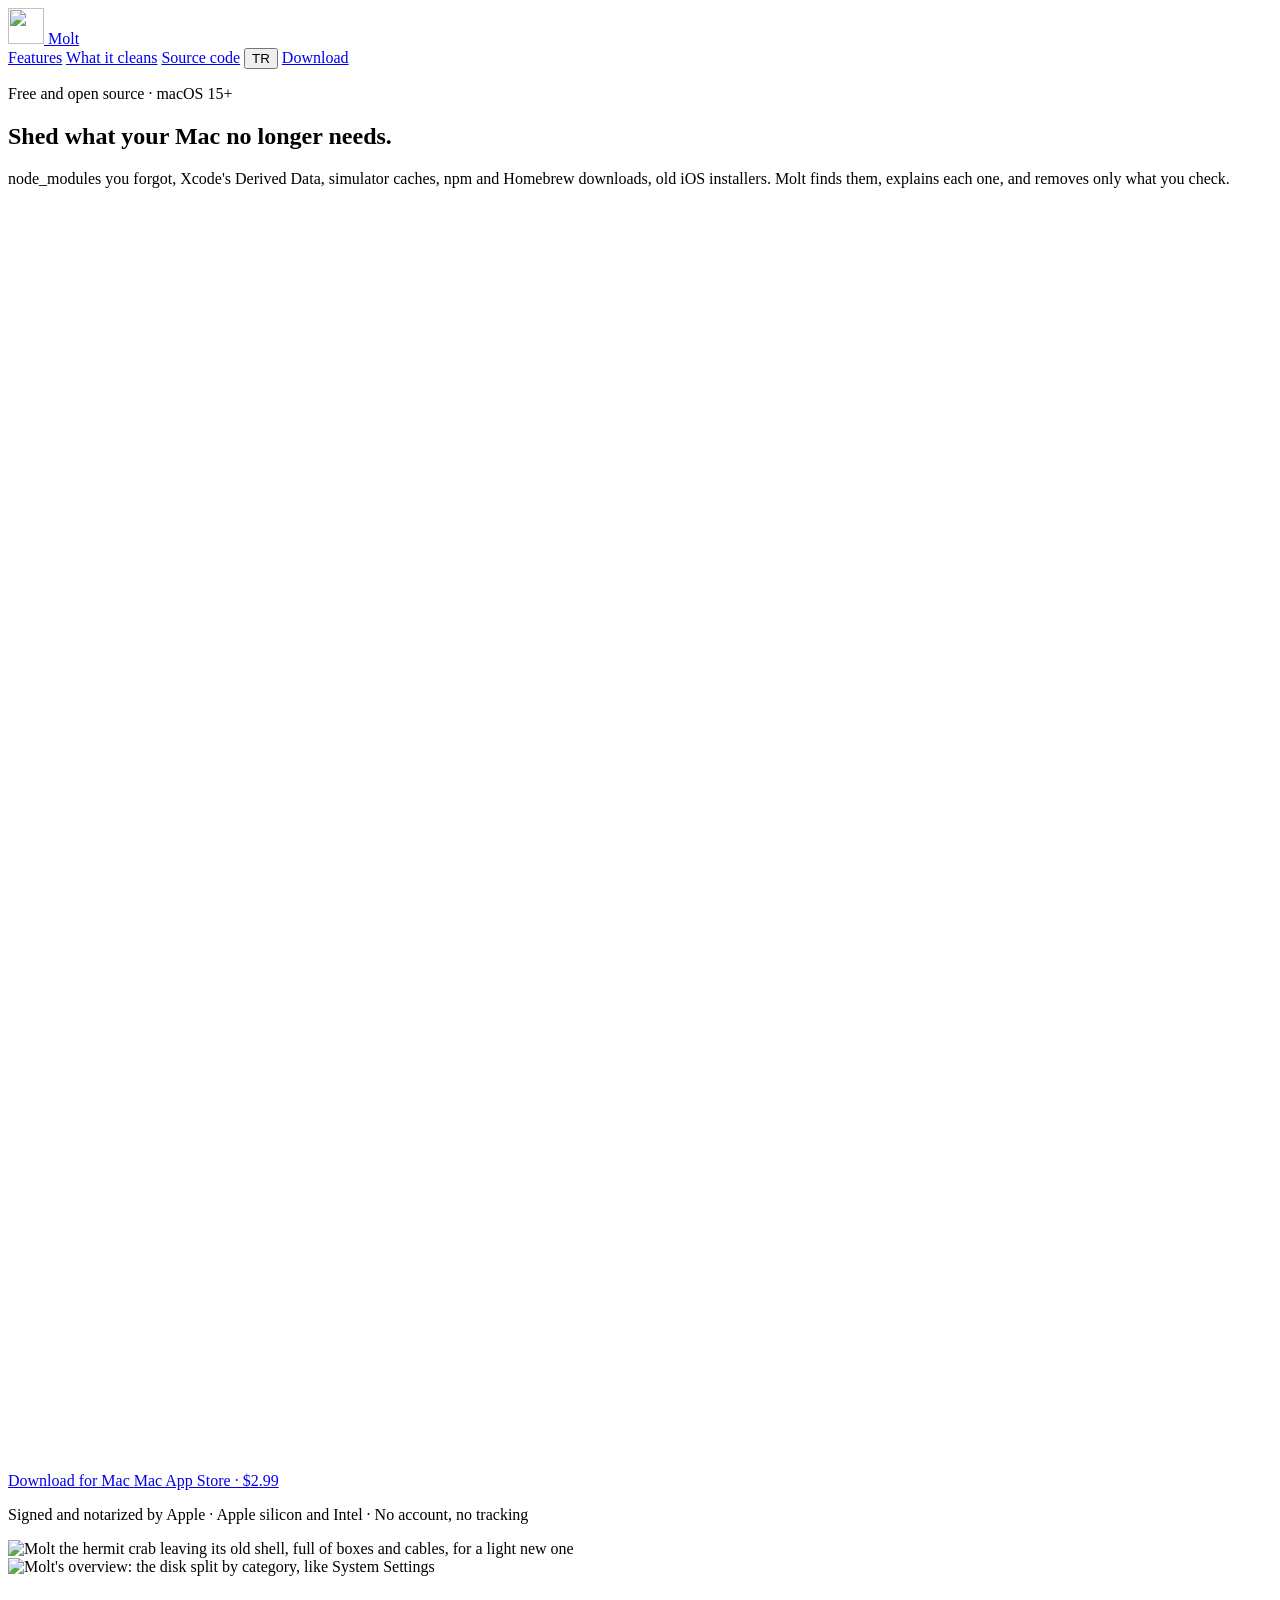
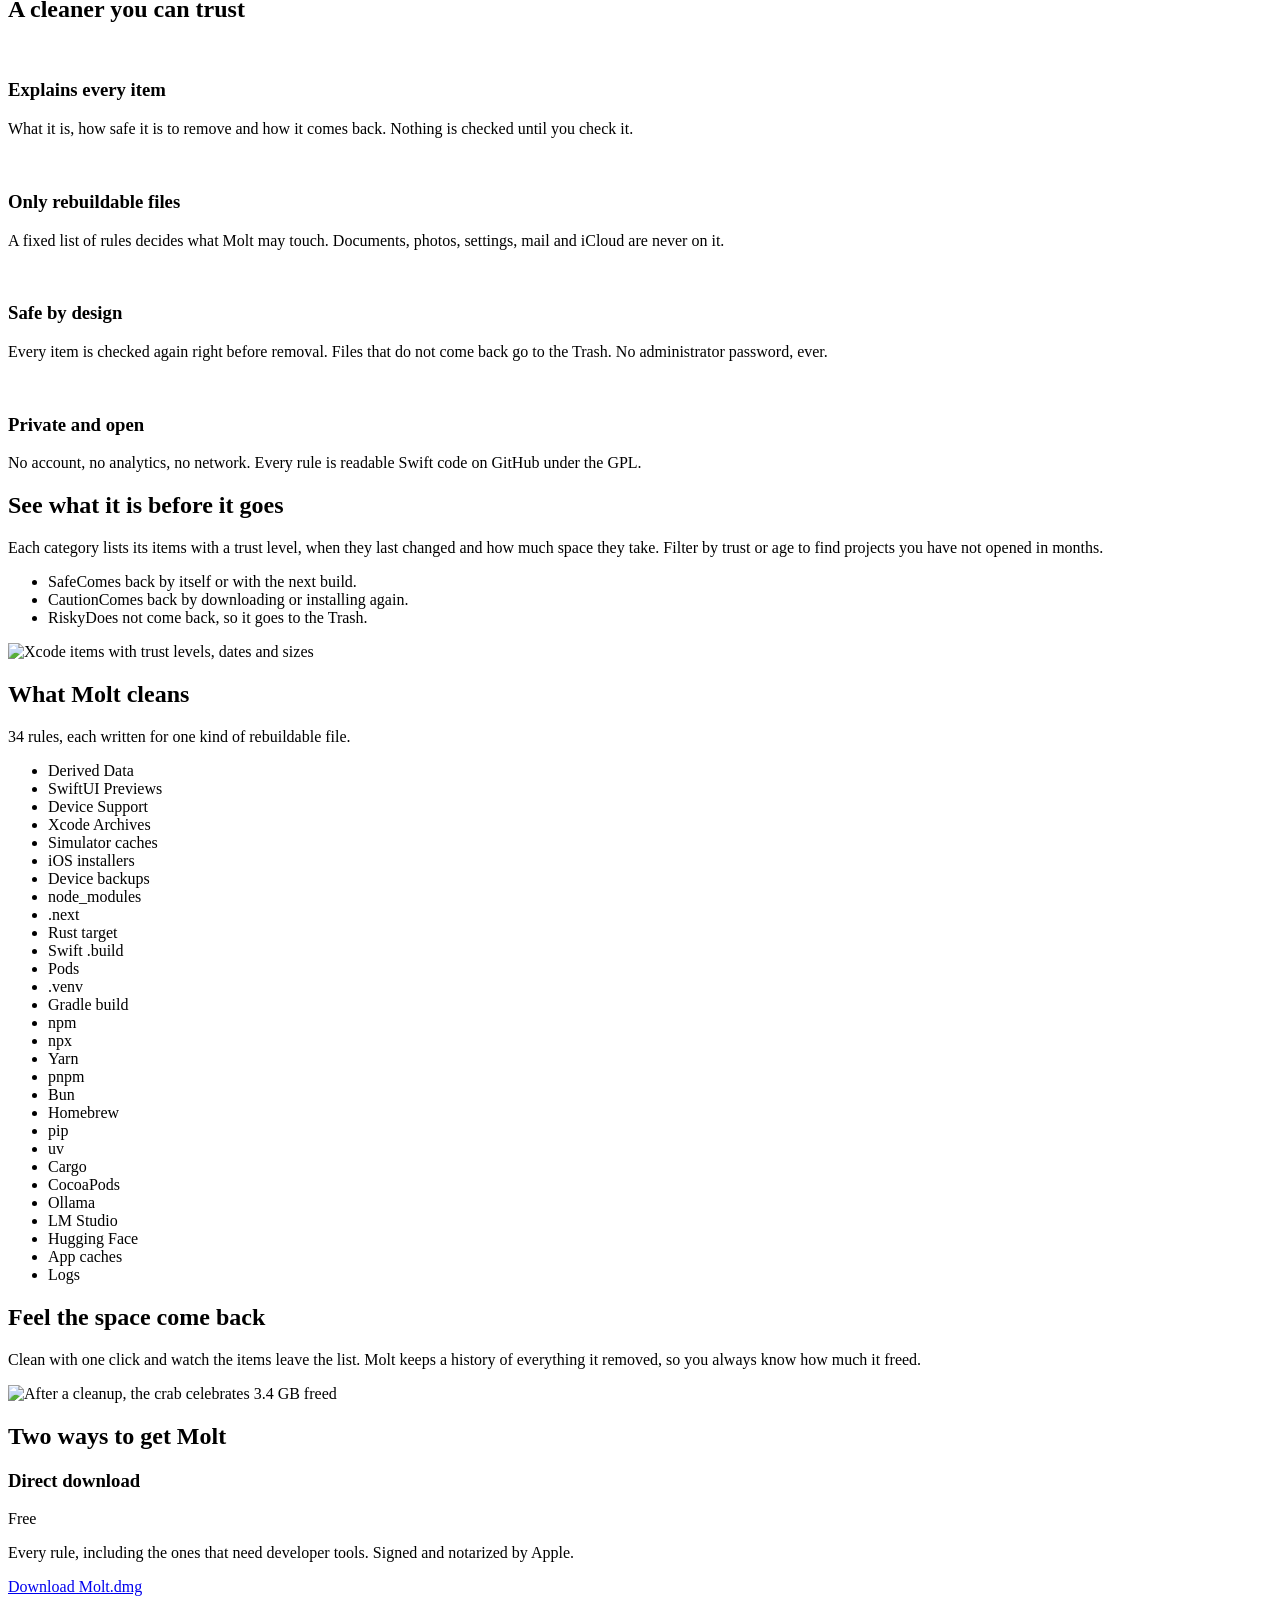
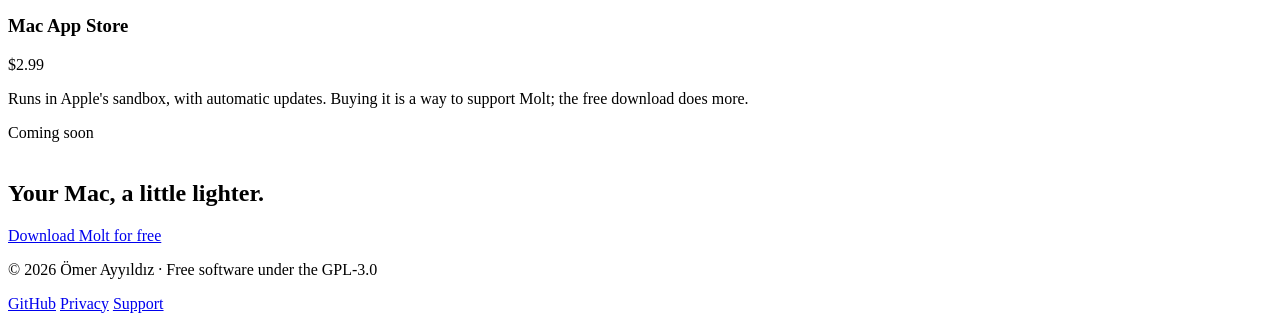
==== website/index.html @ 8893aad1 "Prepare Molt 1.0 for the App Store, the website and GitHub - Version 1.0, copyright, ITSAppUsesNonEx" ====
<!doctype html>
<html lang="en">
<head>
  <meta charset="utf-8">
  <meta name="viewport" content="width=device-width, initial-scale=1">
  <title>Molt: shed what your Mac no longer needs</title>
  <meta name="description" content="Molt is a free, open source Mac app that clears node_modules, Xcode Derived Data, caches and other rebuildable developer files, and explains every item.">
  <meta name="theme-color" content="#0B2440">
  <meta property="og:title" content="Molt: shed what your Mac no longer needs">
  <meta property="og:description" content="Free, open source Mac cleaner for developers. Explains every item, removes only rebuildable files.">
  <meta property="og:image" content="https://molt.omerayyildiz.com/assets/og-image.png">
  <meta property="og:url" content="https://molt.omerayyildiz.com">
  <meta name="twitter:card" content="summary_large_image">
  <link rel="icon" type="image/png" href="/assets/favicon.png">
  <link rel="apple-touch-icon" href="/assets/apple-touch-icon.png">
  <link rel="stylesheet" href="/styles.css">
</head>
<body>
  <div class="bubbles" aria-hidden="true"></div>

  <header class="nav">
    <a class="brand" href="/">
      <img src="/assets/icon.png" width="36" height="36" alt="">
      <span>Molt</span>
    </a>
    <nav class="nav-links">
      <a href="#features" data-i18n="nav.features">Features</a>
      <a href="#cleans" data-i18n="nav.cleans">What it cleans</a>
      <a href="https://github.com/omerayyildiz/Molt" data-i18n="nav.source">Source code</a>
      <button class="language" type="button" aria-label="Türkçe / English">TR</button>
      <a class="button button-small" data-download href="https://github.com/omerayyildiz/Molt/releases/latest/download/Molt.dmg" data-i18n="nav.download">Download</a>
    </nav>
  </header>

  <main>
    <section class="hero">
      <div class="hero-text reveal">
        <p class="eyebrow" data-i18n="hero.eyebrow">Free and open source · macOS 15+</p>
        <h1 data-i18n="hero.title">Shed what your Mac no longer needs.</h1>
        <p class="lead" data-i18n="hero.lead">node_modules you forgot, Xcode's Derived Data, simulator caches, npm and Homebrew downloads, old iOS installers. Molt finds them, explains each one, and removes only what you check.</p>
        <div class="actions">
          <a class="button" data-download href="https://github.com/omerayyildiz/Molt/releases/latest/download/Molt.dmg">
            <svg viewBox="0 0 24 24" aria-hidden="true"><path d="M12 3v12m0 0-5-5m5 5 5-5M4 19h16"/></svg>
            <span data-i18n="hero.download">Download for Mac</span>
          </a>
          <a class="button button-ghost" href="#editions" data-i18n="hero.appstore">Mac App Store · $2.99</a>
        </div>
        <p class="fineprint" data-i18n="hero.fineprint">Signed and notarized by Apple · Apple silicon and Intel · No account, no tracking</p>
      </div>
      <div class="hero-art reveal">
        <img class="float" src="/assets/mascot-hero.webp" width="900" height="533" alt="Molt the hermit crab leaving its old shell, full of boxes and cables, for a light new one" data-i18n-alt="hero.alt">
      </div>
    </section>

    <section class="showcase reveal">
      <div class="window">
        <img src="/assets/overview-en.webp" data-shot="overview" width="1600" height="1024" alt="Molt's overview: the disk split by category, like System Settings" data-i18n-alt="shot.overview" loading="lazy">
      </div>
    </section>

    <section id="features" class="section">
      <h2 class="reveal" data-i18n="features.title">A cleaner you can trust</h2>
      <div class="grid">
        <article class="card reveal">
          <img src="/assets/crab-scanning.webp" alt="" loading="lazy">
          <h3 data-i18n="features.explain.title">Explains every item</h3>
          <p data-i18n="features.explain.text">What it is, how safe it is to remove and how it comes back. Nothing is checked until you check it.</p>
        </article>
        <article class="card reveal">
          <img src="/assets/crab-pushing.webp" alt="" loading="lazy">
          <h3 data-i18n="features.rebuildable.title">Only rebuildable files</h3>
          <p data-i18n="features.rebuildable.text">A fixed list of rules decides what Molt may touch. Documents, photos, settings, mail and iCloud are never on it.</p>
        </article>
        <article class="card reveal">
          <img src="/assets/crab-winking.webp" alt="" loading="lazy">
          <h3 data-i18n="features.safe.title">Safe by design</h3>
          <p data-i18n="features.safe.text">Every item is checked again right before removal. Files that do not come back go to the Trash. No administrator password, ever.</p>
        </article>
        <article class="card reveal">
          <img src="/assets/crab-heart.webp" alt="" loading="lazy">
          <h3 data-i18n="features.private.title">Private and open</h3>
          <p data-i18n="features.private.text">No account, no analytics, no network. Every rule is readable Swift code on GitHub under the GPL.</p>
        </article>
      </div>
    </section>

    <section class="split section">
      <div class="split-text reveal">
        <h2 data-i18n="explain.title">See what it is before it goes</h2>
        <p data-i18n="explain.text">Each category lists its items with a trust level, when they last changed and how much space they take. Filter by trust or age to find projects you have not opened in months.</p>
        <ul class="trust">
          <li><span class="badge safe" data-i18n="trust.safe">Safe</span><span data-i18n="trust.safe.text">Comes back by itself or with the next build.</span></li>
          <li><span class="badge caution" data-i18n="trust.caution">Caution</span><span data-i18n="trust.caution.text">Comes back by downloading or installing again.</span></li>
          <li><span class="badge risky" data-i18n="trust.risky">Risky</span><span data-i18n="trust.risky.text">Does not come back, so it goes to the Trash.</span></li>
        </ul>
      </div>
      <div class="window tilt reveal">
        <img src="/assets/xcode-en.webp" data-shot="xcode" width="1600" height="1024" alt="Xcode items with trust levels, dates and sizes" data-i18n-alt="shot.xcode" loading="lazy">
      </div>
    </section>

    <section id="cleans" class="section">
      <h2 class="reveal" data-i18n="cleans.title">What Molt cleans</h2>
      <p class="center muted reveal" data-i18n="cleans.lead">34 rules, each written for one kind of rebuildable file.</p>
      <ul class="chips reveal">
        <li>Derived Data</li><li>SwiftUI Previews</li><li>Device Support</li><li data-i18n="chip.archives">Xcode Archives</li>
        <li data-i18n="chip.simulators">Simulator caches</li><li data-i18n="chip.ipsw">iOS installers</li><li data-i18n="chip.backups">Device backups</li>
        <li>node_modules</li><li>.next</li><li>Rust target</li><li>Swift .build</li><li>Pods</li><li>.venv</li><li>Gradle build</li>
        <li>npm</li><li>npx</li><li>Yarn</li><li>pnpm</li><li>Bun</li><li>Homebrew</li><li>pip</li><li>uv</li><li>Cargo</li><li>CocoaPods</li>
        <li>Ollama</li><li>LM Studio</li><li>Hugging Face</li><li data-i18n="chip.appcaches">App caches</li><li data-i18n="chip.logs">Logs</li>
      </ul>
    </section>

    <section class="split section reverse">
      <div class="split-text reveal">
        <h2 data-i18n="done.title">Feel the space come back</h2>
        <p data-i18n="done.text">Clean with one click and watch the items leave the list. Molt keeps a history of everything it removed, so you always know how much it freed.</p>
      </div>
      <div class="window reveal">
        <img src="/assets/done-en.webp" data-shot="done" width="1600" height="1024" alt="After a cleanup, the crab celebrates 3.4 GB freed" data-i18n-alt="shot.done" loading="lazy">
      </div>
    </section>

    <section id="editions" class="section">
      <h2 class="reveal" data-i18n="editions.title">Two ways to get Molt</h2>
      <div class="editions">
        <article class="edition featured reveal">
          <h3 data-i18n="editions.free.title">Direct download</h3>
          <p class="price" data-i18n="editions.free.price">Free</p>
          <p data-i18n="editions.free.text">Every rule, including the ones that need developer tools. Signed and notarized by Apple.</p>
          <a class="button" data-download href="https://github.com/omerayyildiz/Molt/releases/latest/download/Molt.dmg" data-i18n="editions.free.button">Download Molt.dmg</a>
        </article>
        <article class="edition reveal">
          <h3 data-i18n="editions.store.title">Mac App Store</h3>
          <p class="price">$2.99</p>
          <p data-i18n="editions.store.text">Runs in Apple's sandbox, with automatic updates. Buying it is a way to support Molt; the free download does more.</p>
          <span class="button button-ghost disabled" data-i18n="editions.store.button">Coming soon</span>
        </article>
      </div>
    </section>

    <section class="cta section reveal">
      <img src="/assets/crab-celebrating.webp" alt="" loading="lazy">
      <h2 data-i18n="cta.title">Your Mac, a little lighter.</h2>
      <a class="button" data-download href="https://github.com/omerayyildiz/Molt/releases/latest/download/Molt.dmg" data-i18n="cta.button">Download Molt for free</a>
    </section>
  </main>

  <footer class="footer">
    <p>© 2026 Ömer Ayyıldız · <span data-i18n="footer.license">Free software under the GPL-3.0</span></p>
    <nav>
      <a href="https://github.com/omerayyildiz/Molt">GitHub</a>
      <a href="/privacy" data-i18n="footer.privacy">Privacy</a>
      <a href="/support" data-i18n="footer.support">Support</a>
    </nav>
  </footer>

  <script src="/main.js" defer></script>
</body>
</html>
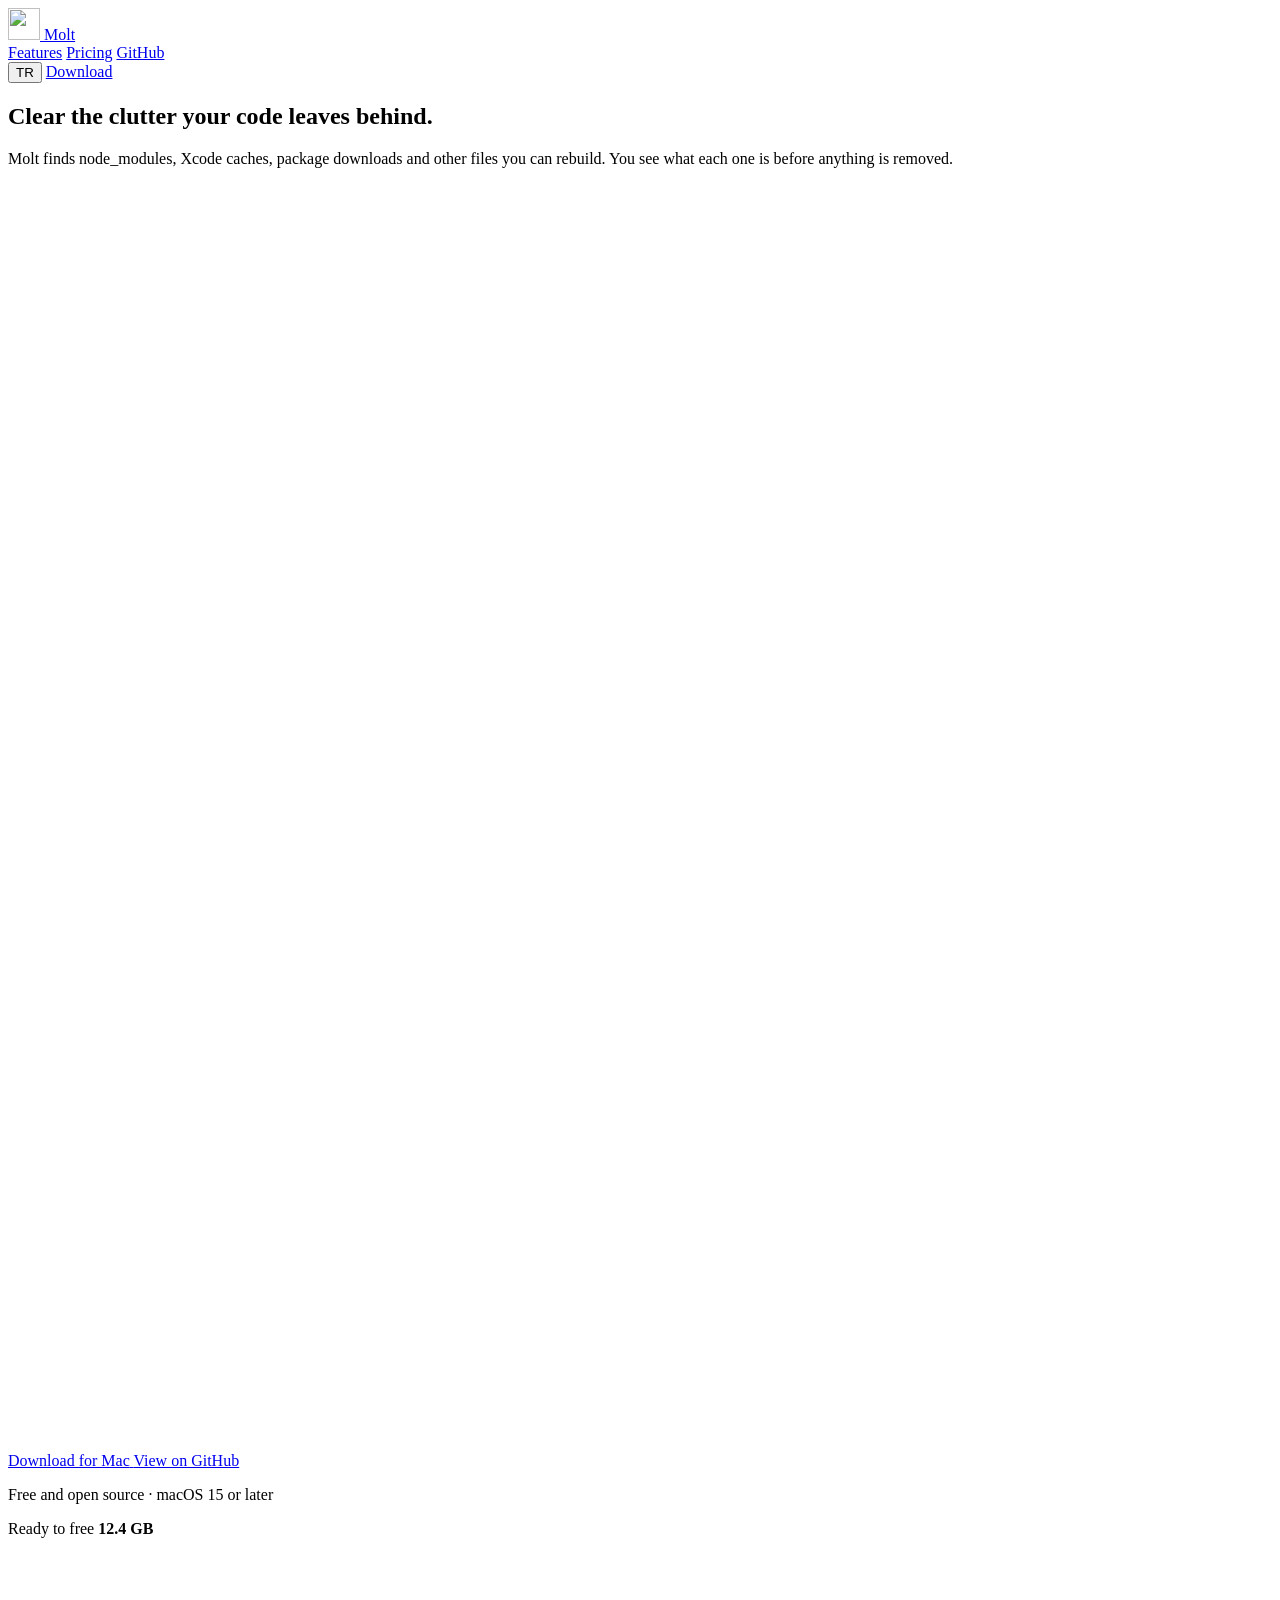
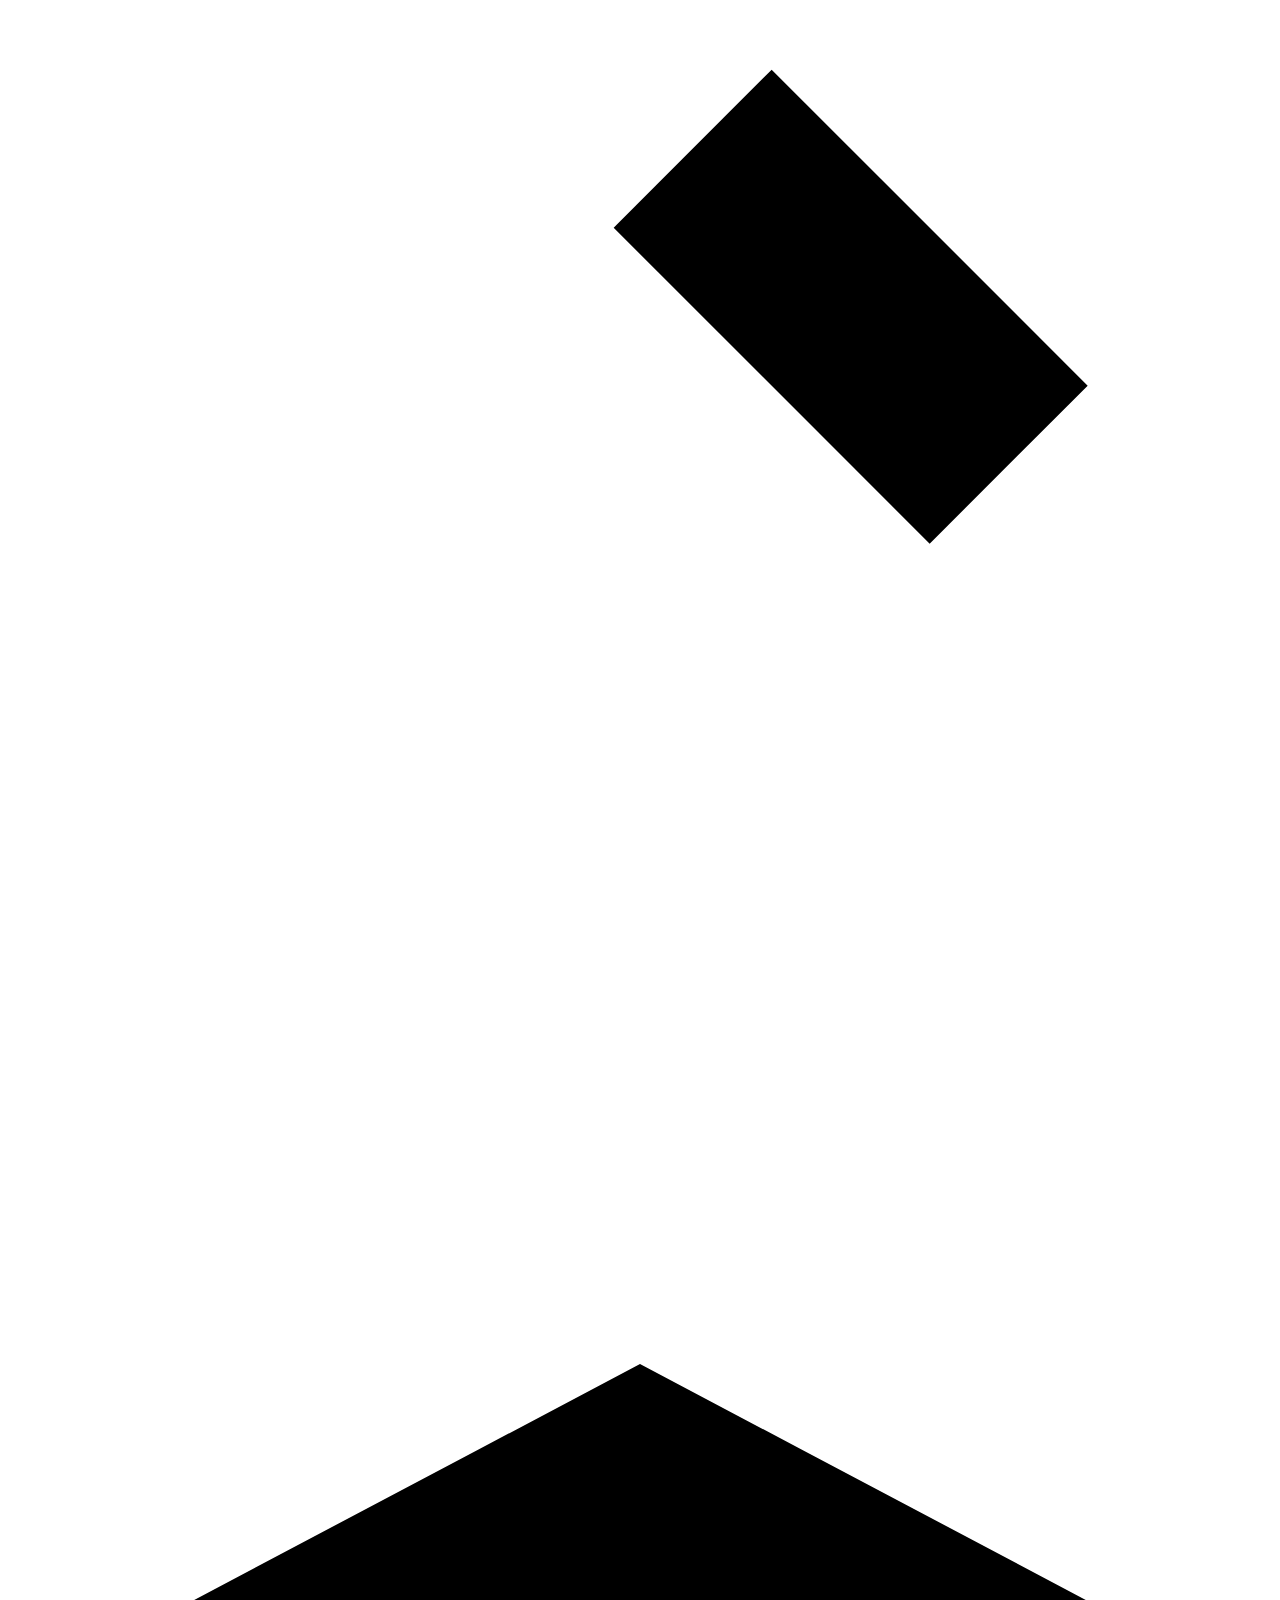
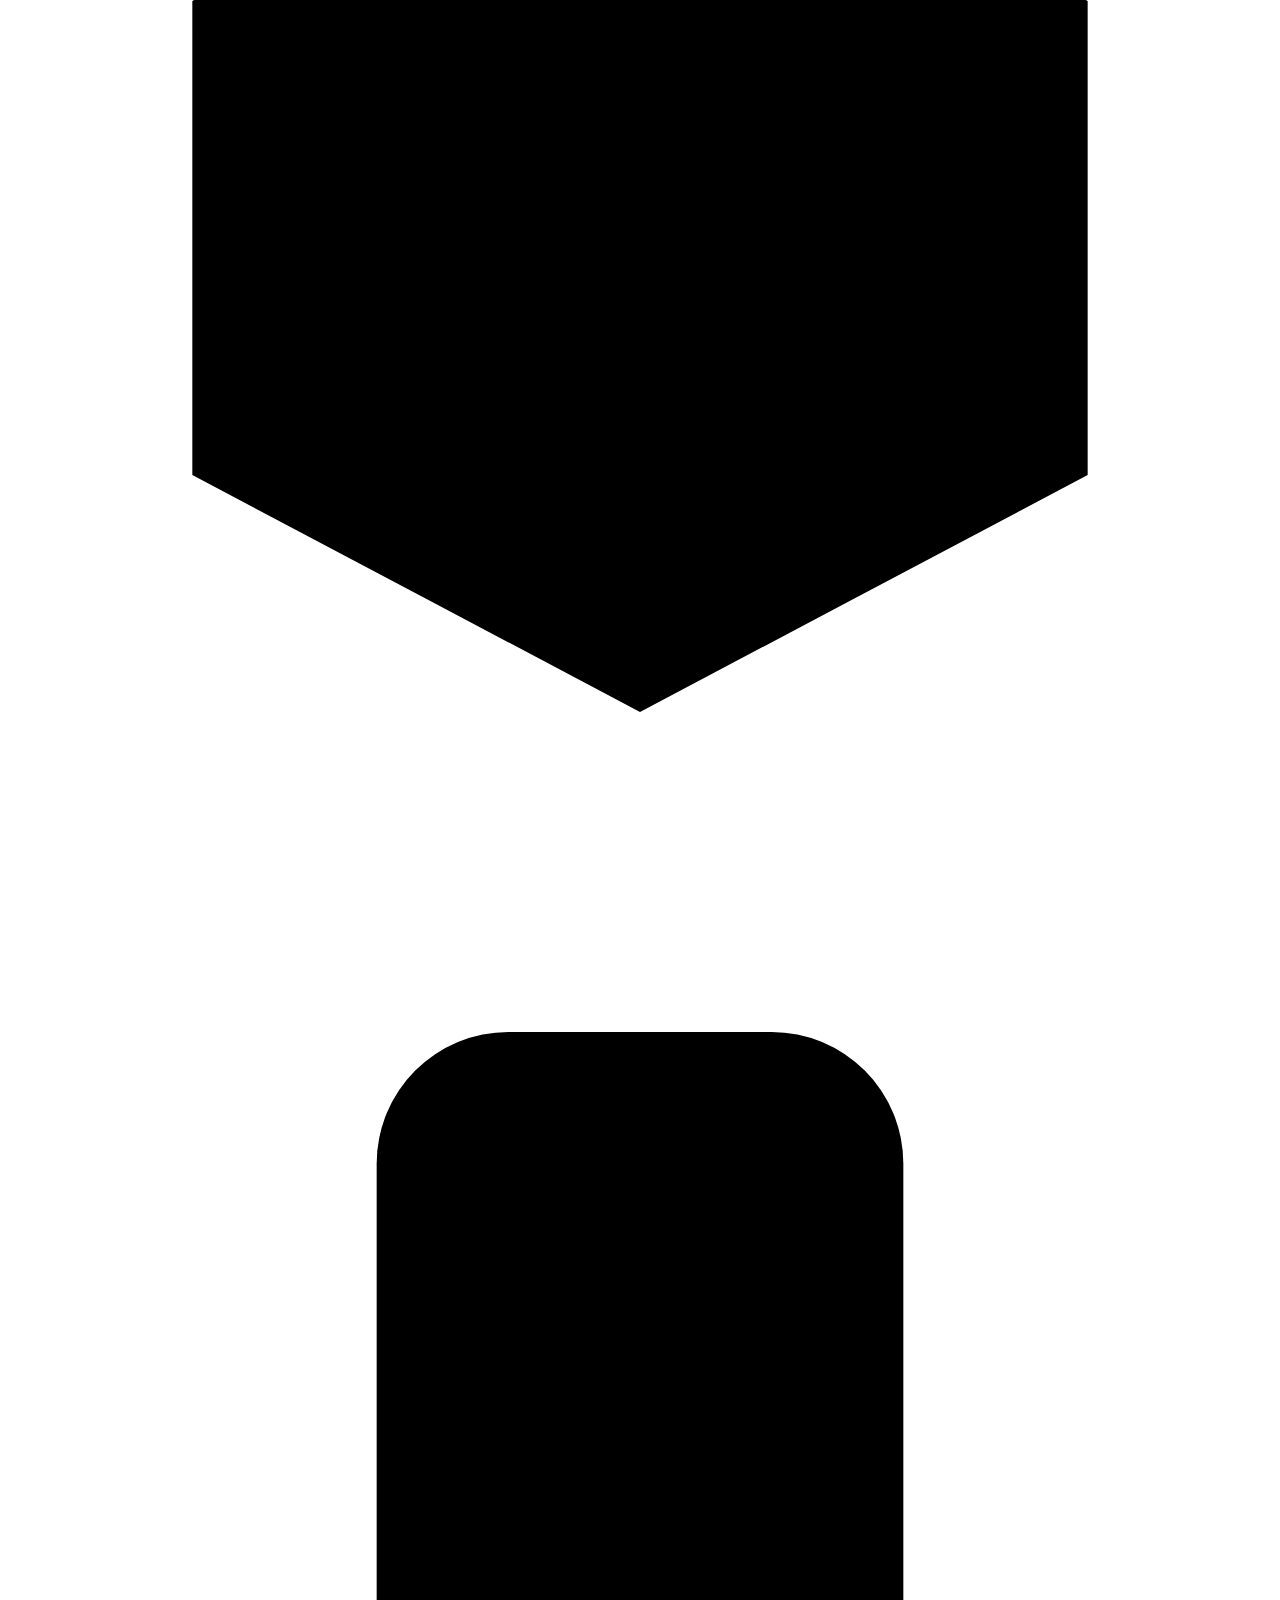
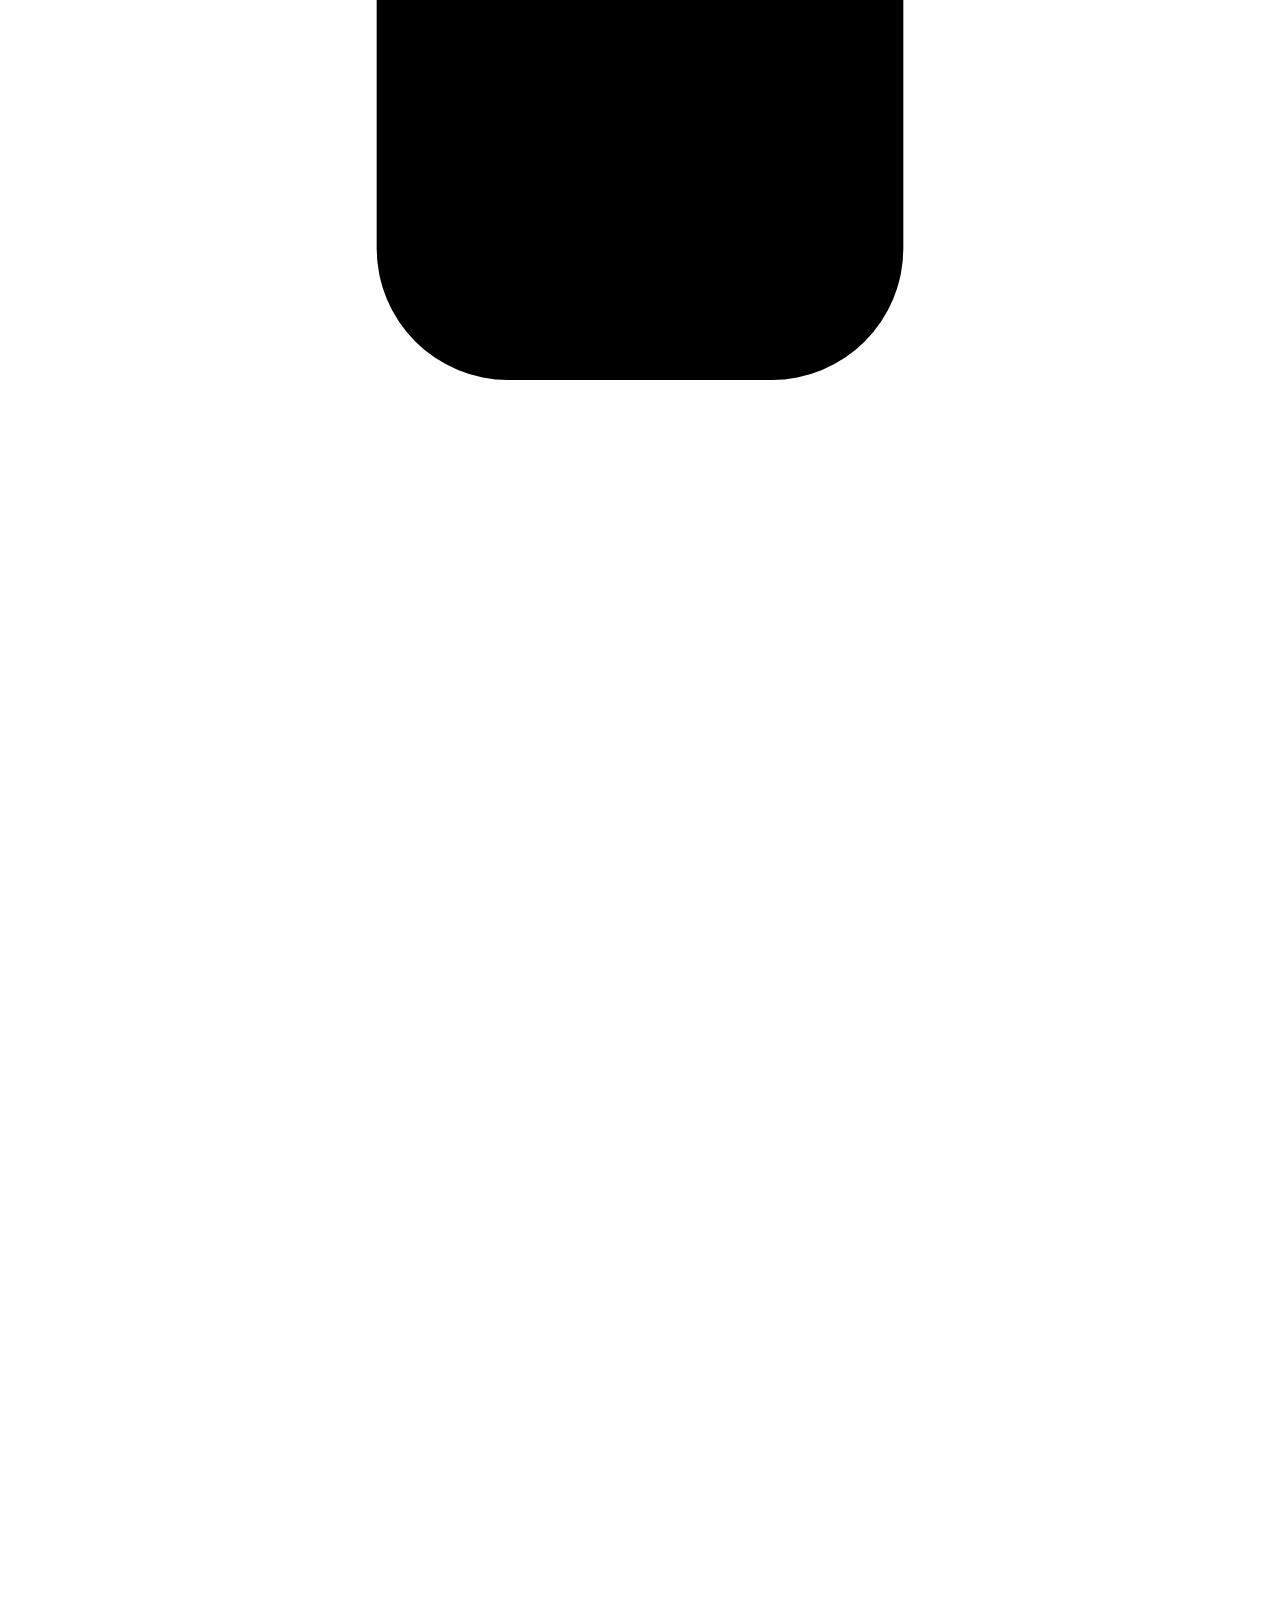
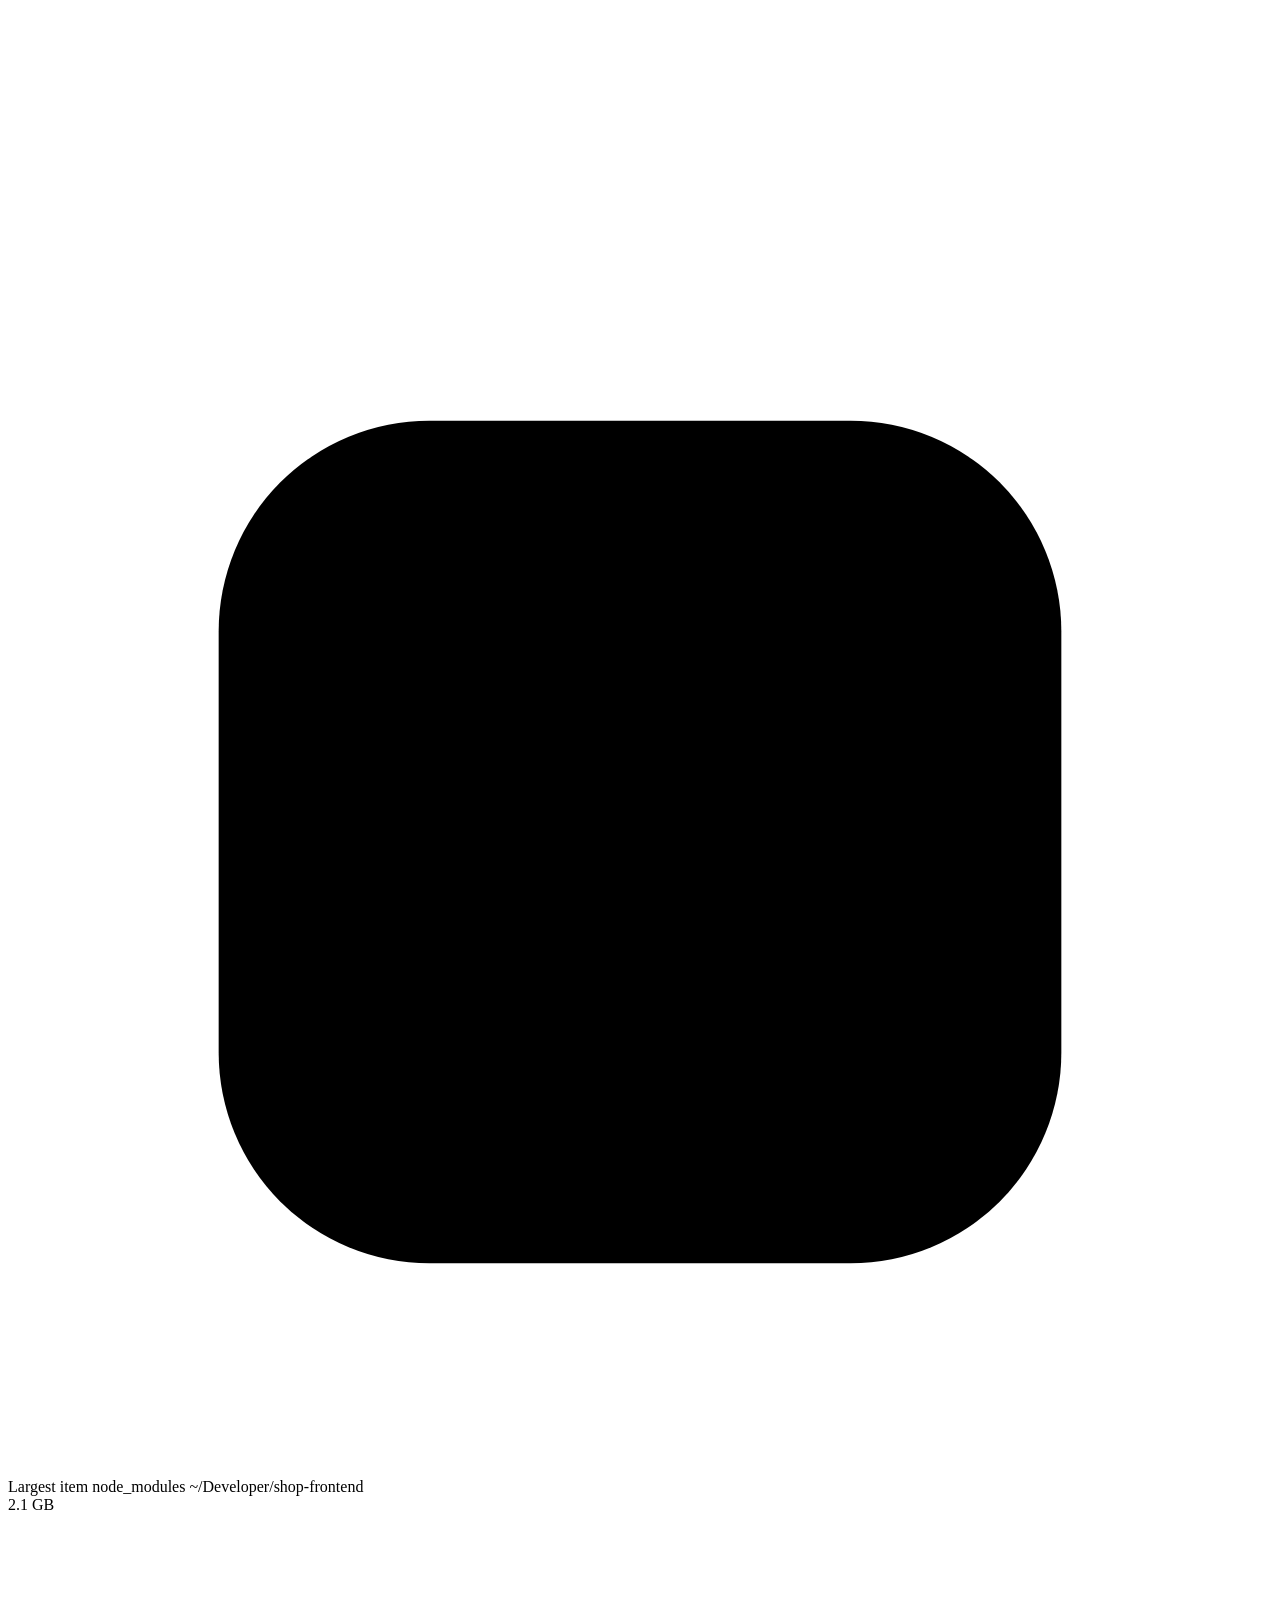
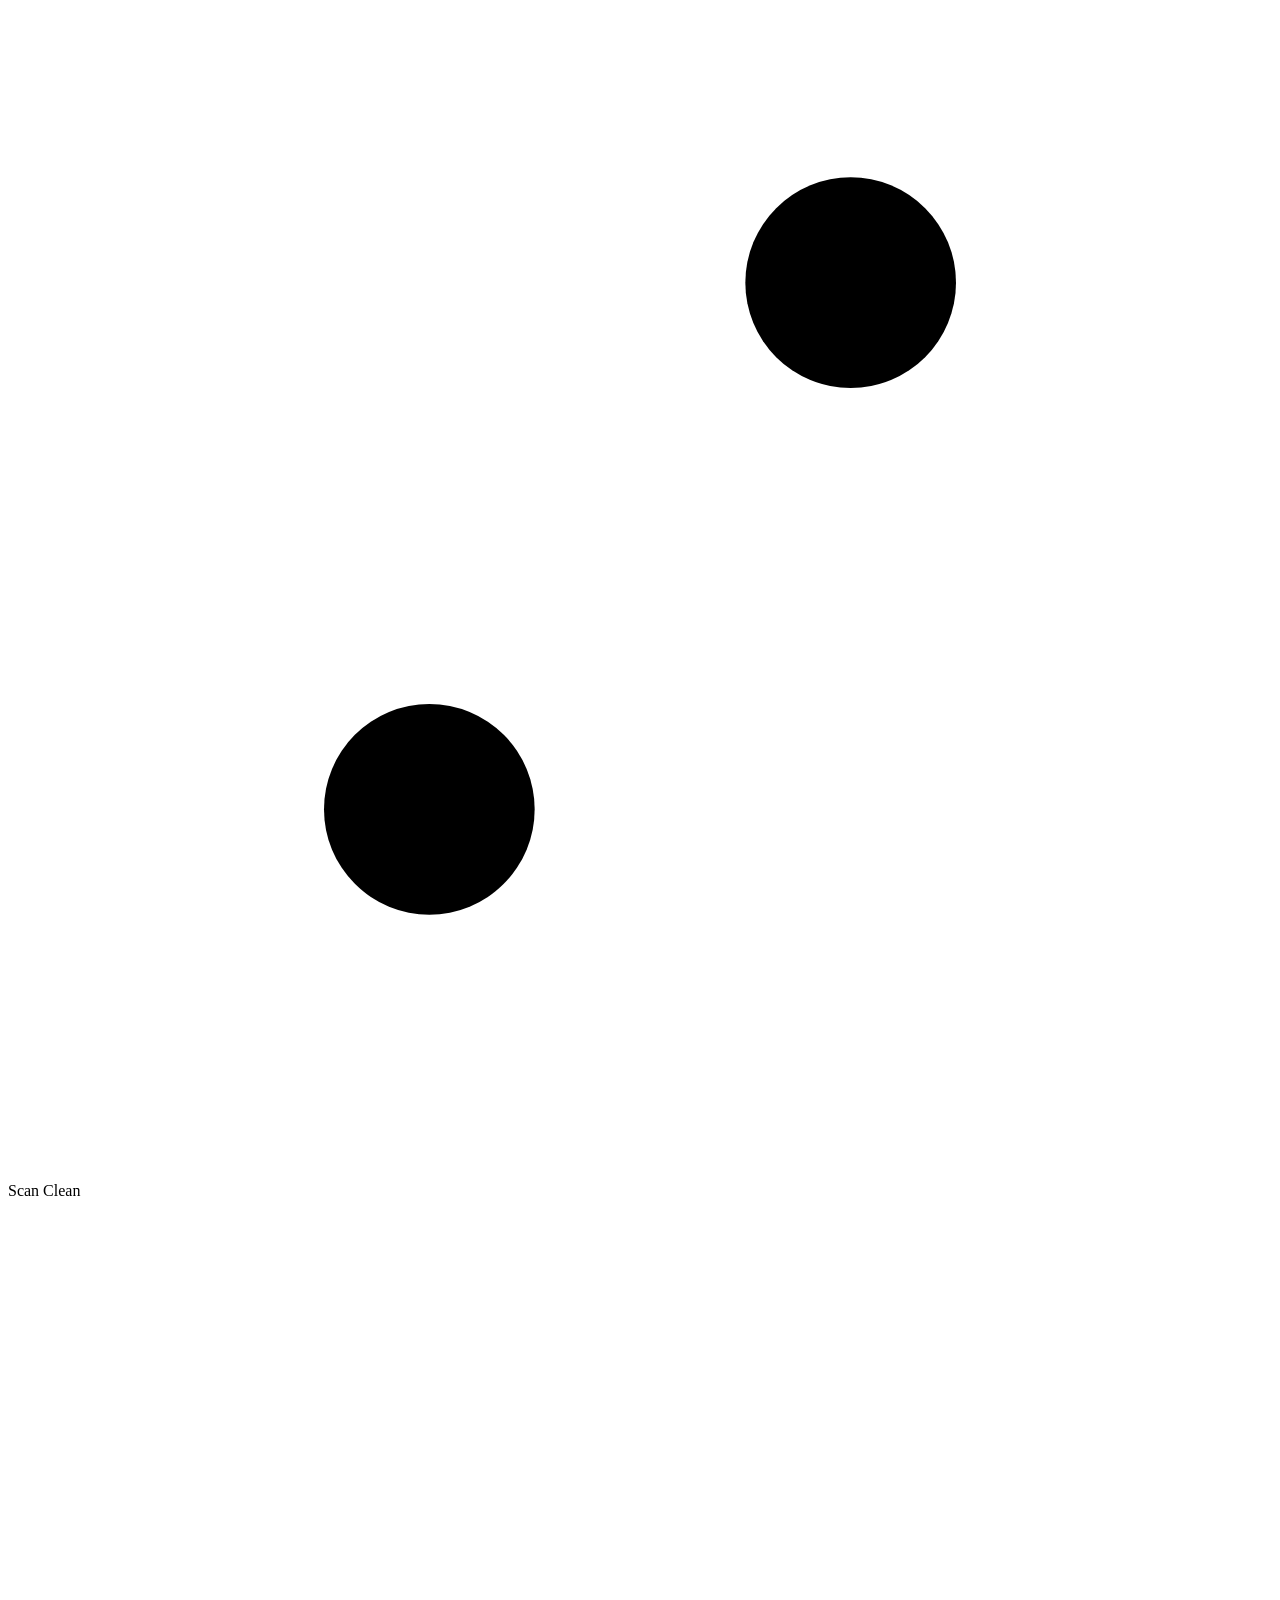
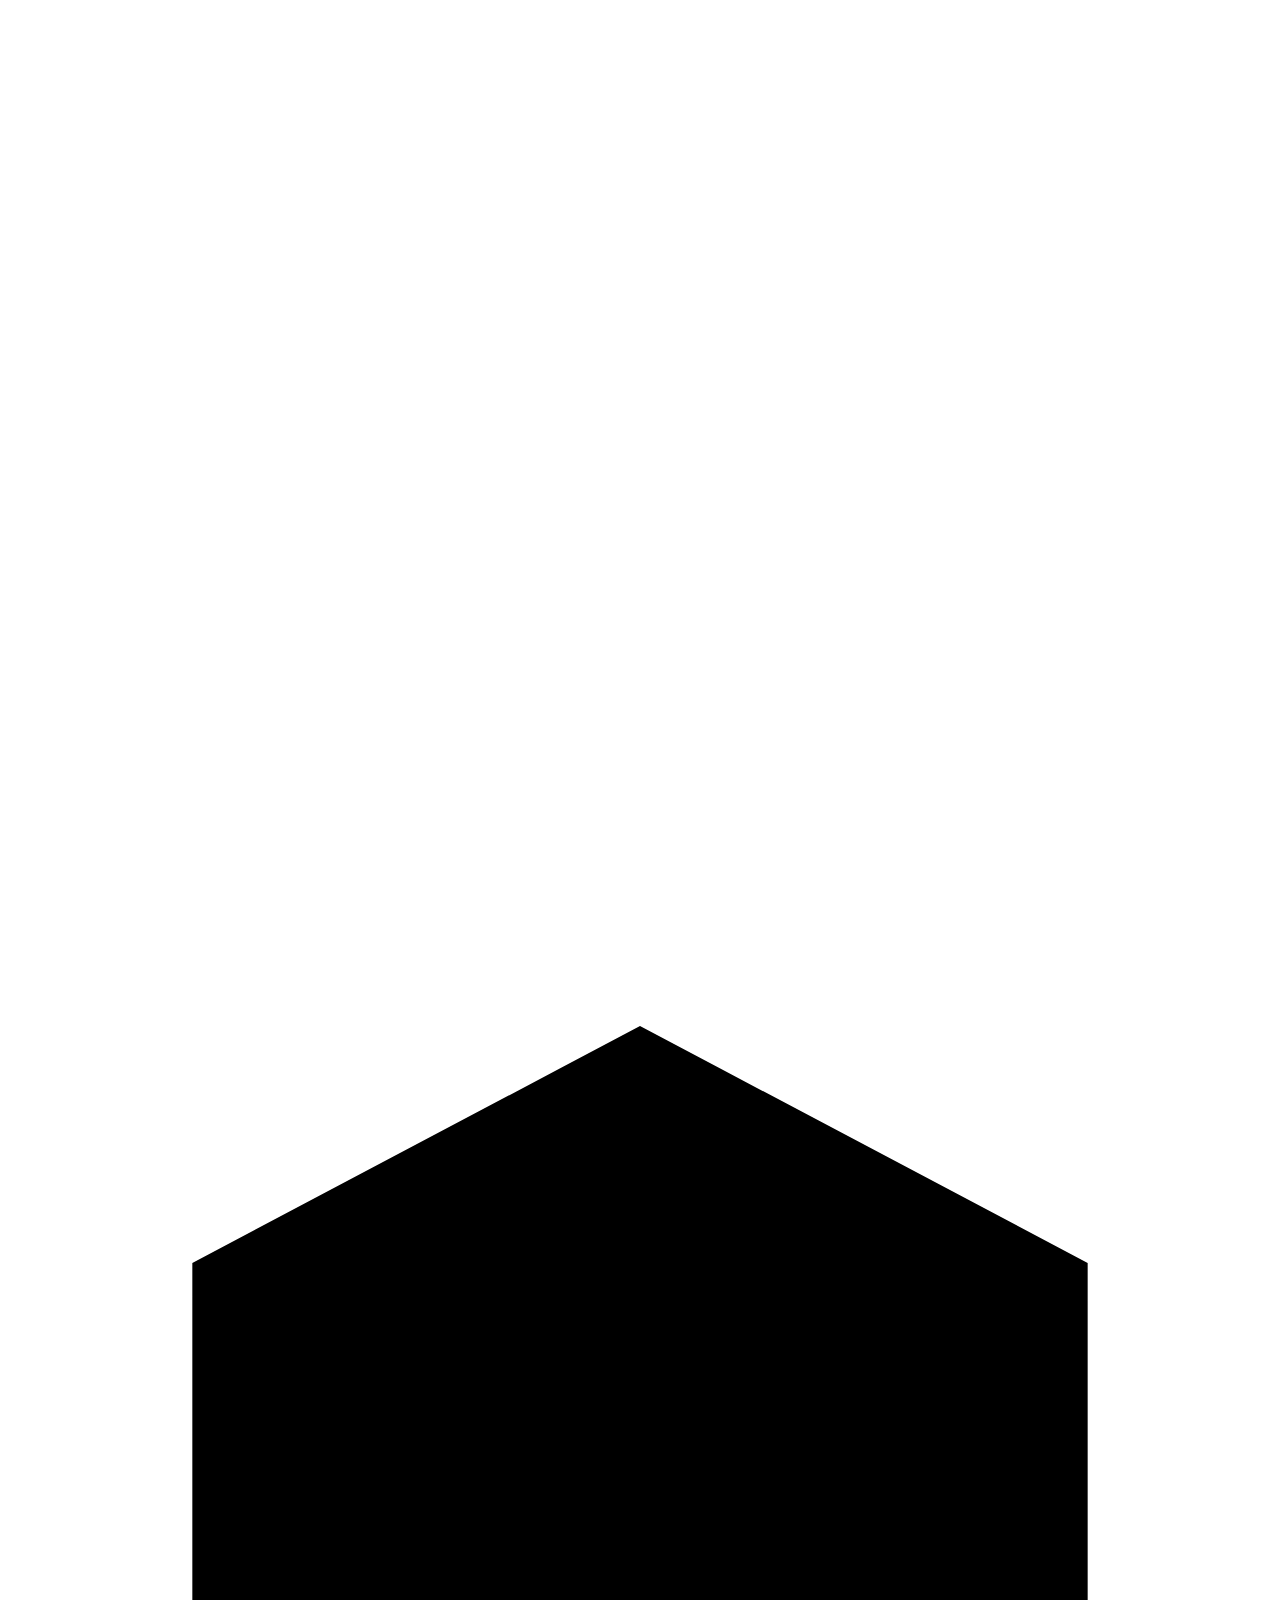
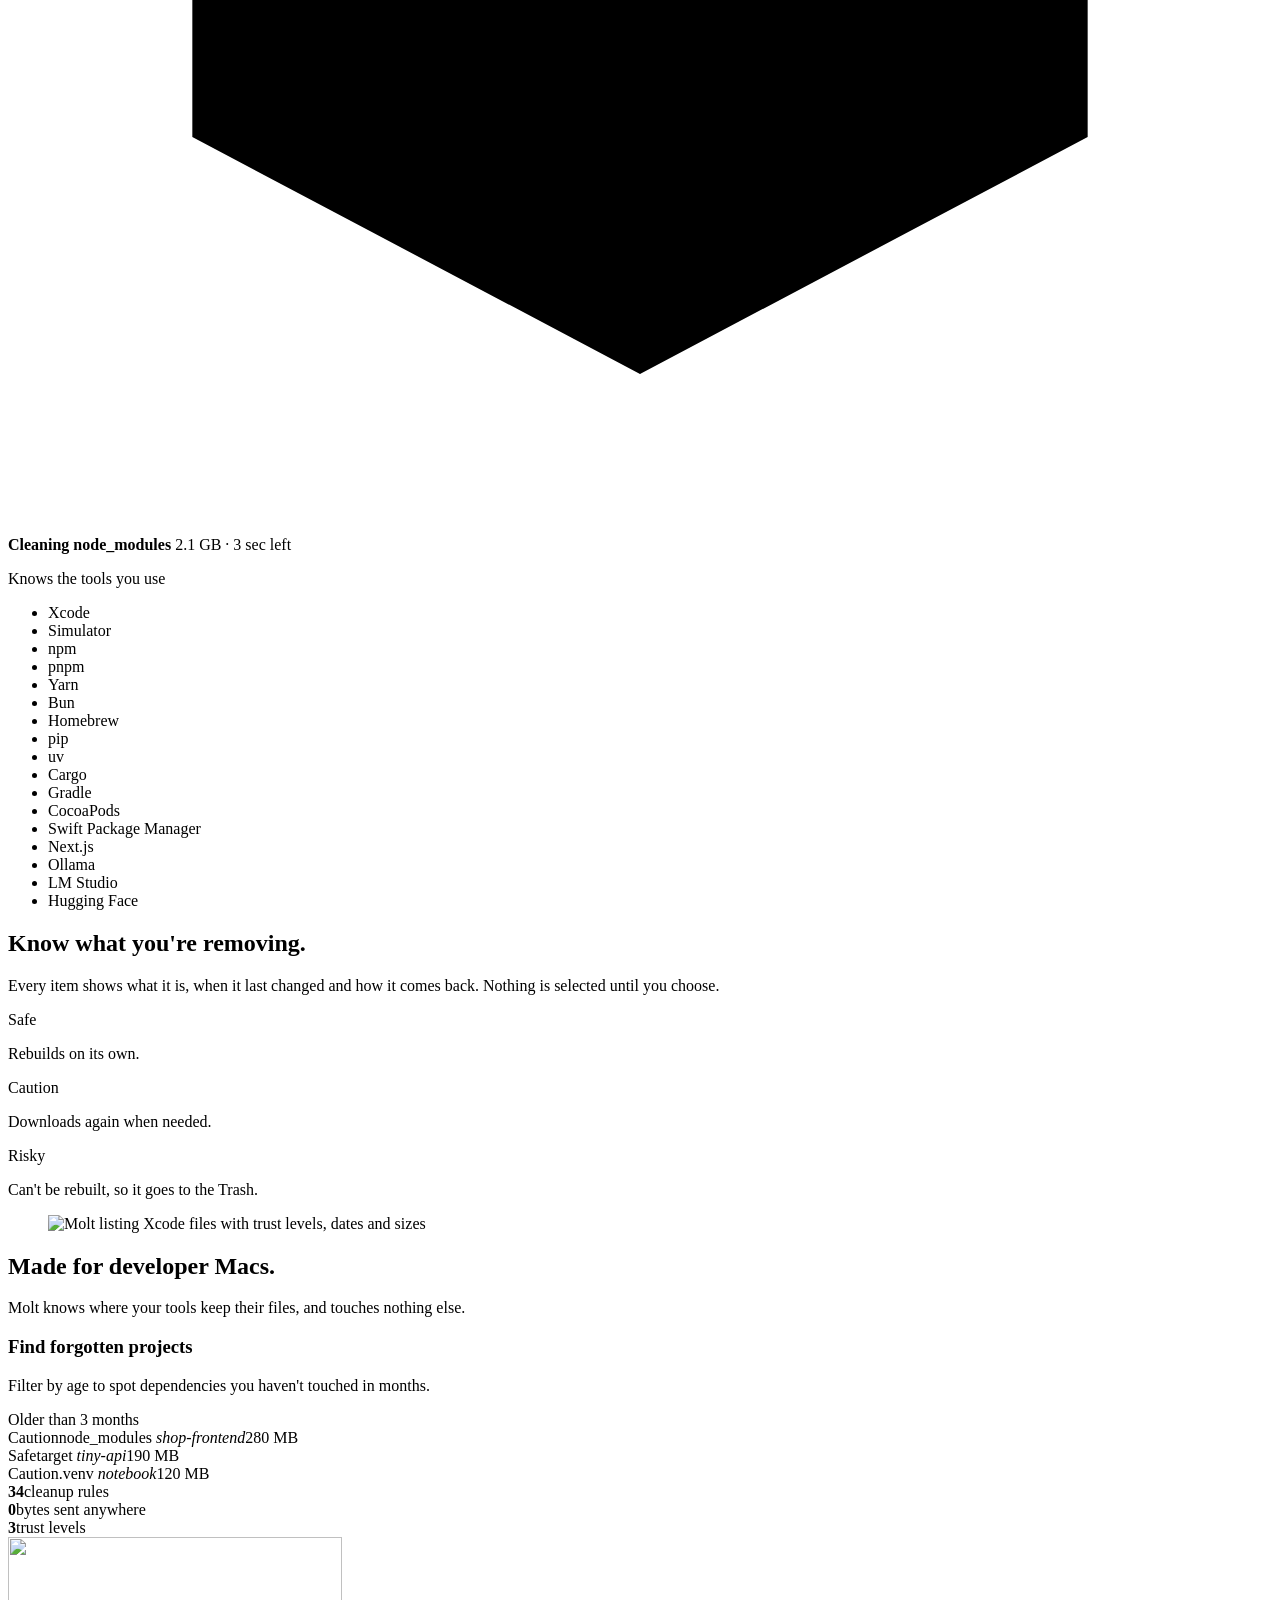
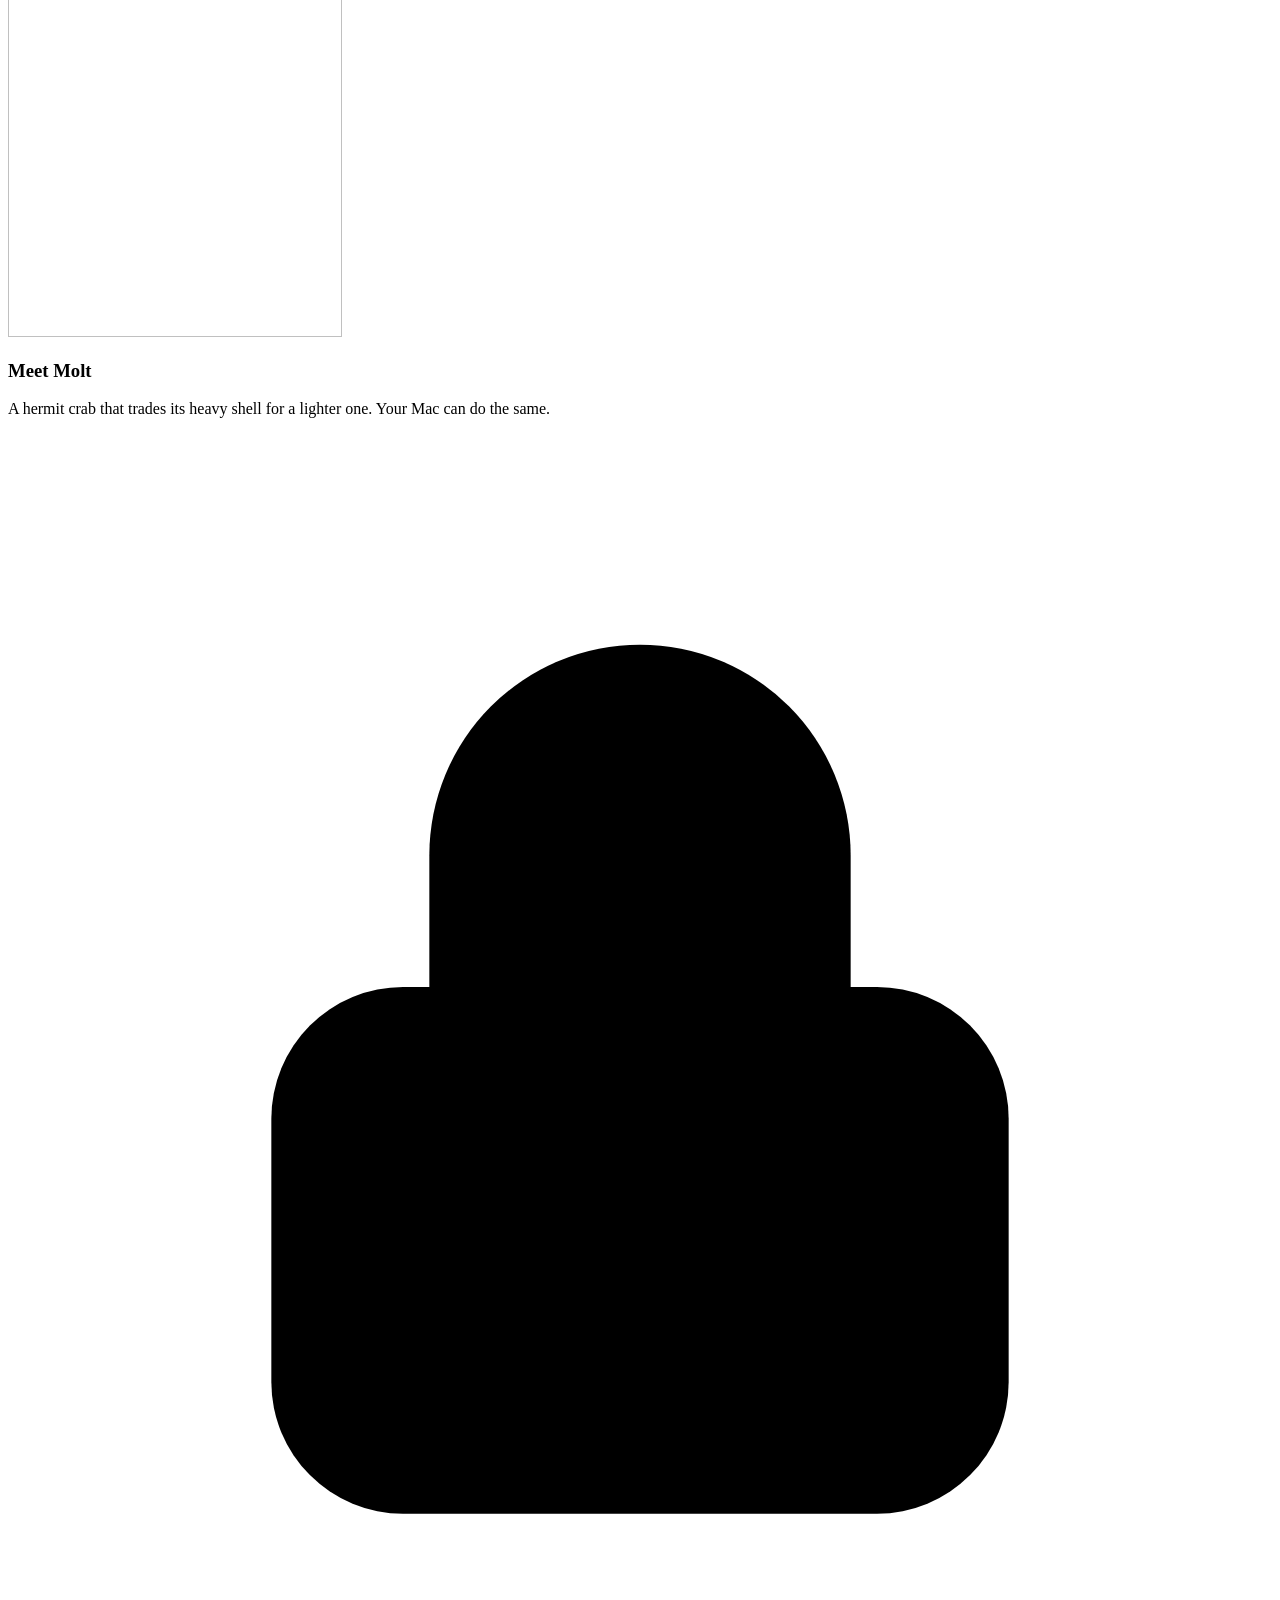
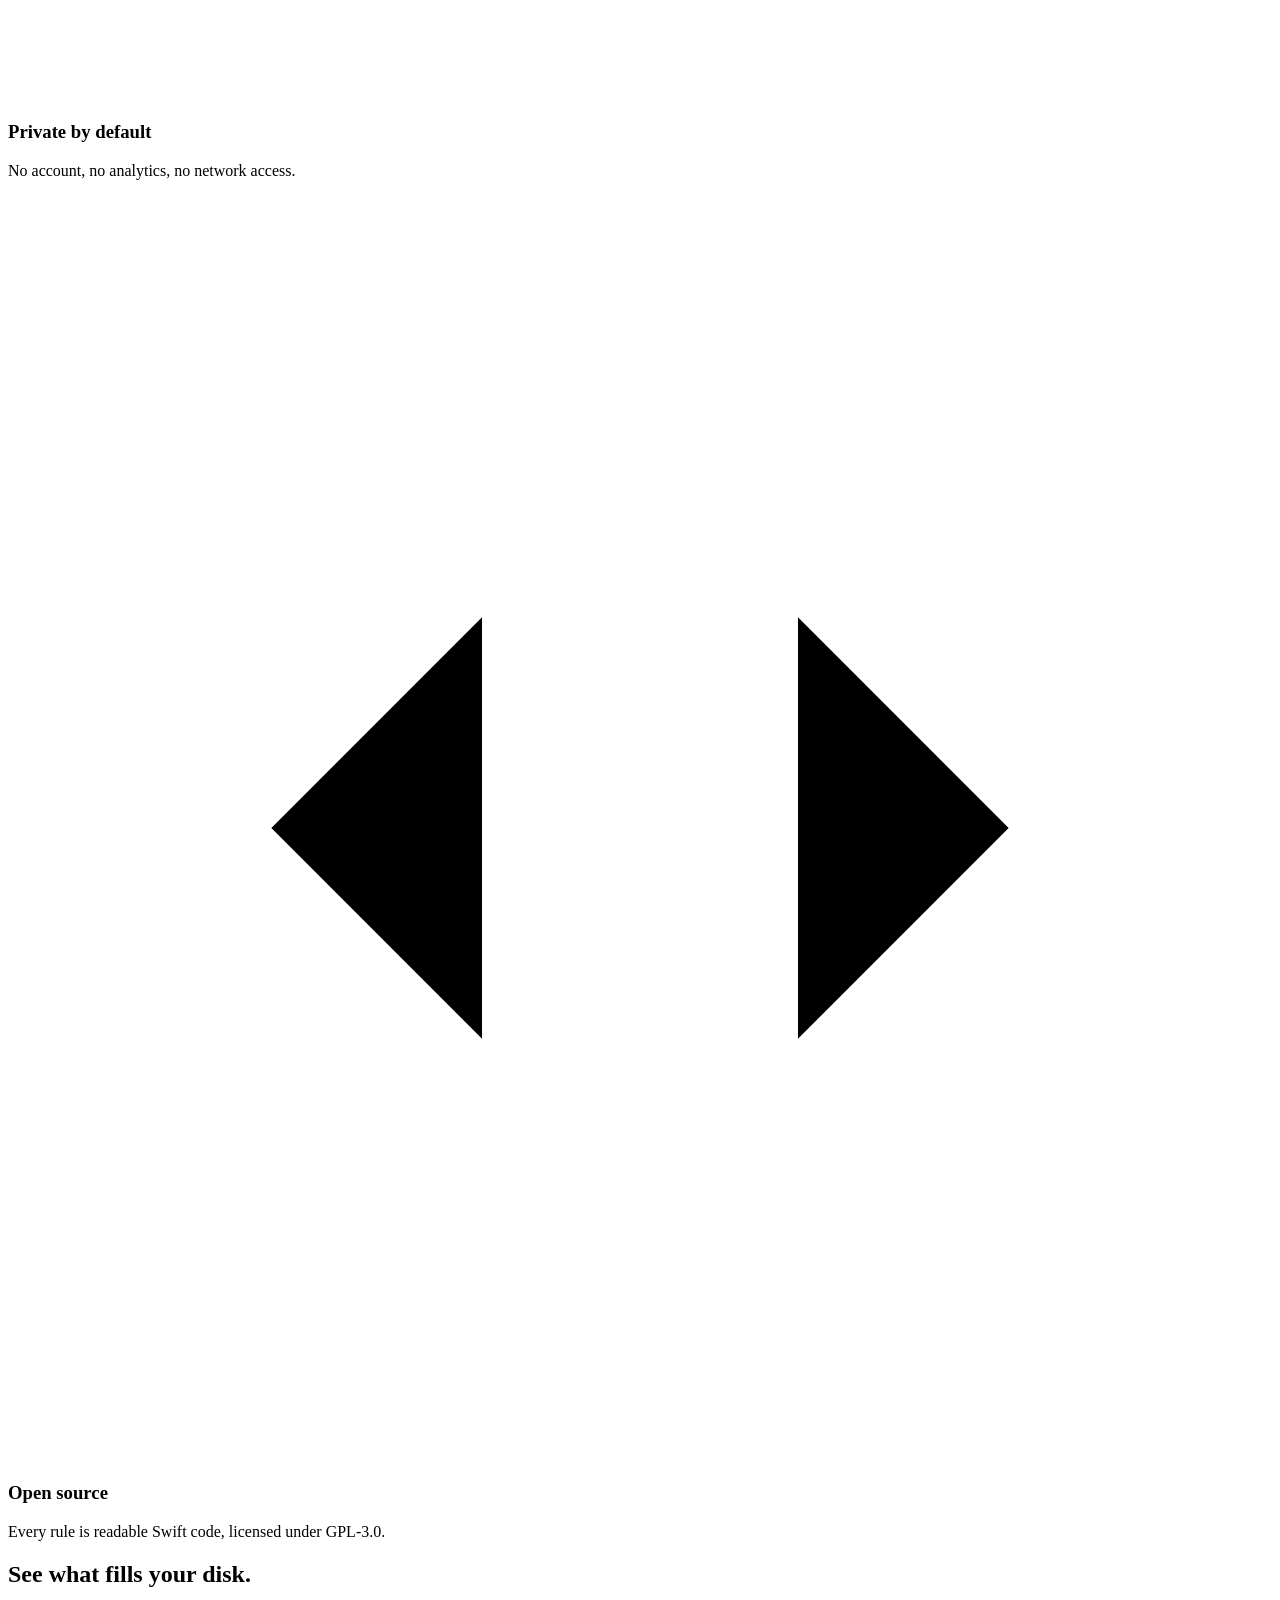
==== commit e0d2e05b: "Redesign the website in a light, soft widget style - Light background with white rounded cards, pill" ====
--- a/website/index.html
+++ b/website/index.html
@@ -3,11 +3,11 @@
 <head>
   <meta charset="utf-8">
   <meta name="viewport" content="width=device-width, initial-scale=1">
-  <title>Molt: shed what your Mac no longer needs</title>
-  <meta name="description" content="Molt is a free, open source Mac app that clears node_modules, Xcode Derived Data, caches and other rebuildable developer files, and explains every item.">
-  <meta name="theme-color" content="#0B2440">
-  <meta property="og:title" content="Molt: shed what your Mac no longer needs">
-  <meta property="og:description" content="Free, open source Mac cleaner for developers. Explains every item, removes only rebuildable files.">
+  <title>Molt · Clear the clutter your code leaves behind</title>
+  <meta name="description" content="Molt is a free, open source Mac app that finds node_modules, Xcode caches, package downloads and other files you can rebuild, and shows what each one is before anything is removed.">
+  <meta name="theme-color" content="#EEF0F3">
+  <meta property="og:title" content="Molt · Clear the clutter your code leaves behind">
+  <meta property="og:description" content="A free, open source Mac app for developers. See what each file is before anything is removed.">
   <meta property="og:image" content="https://molt.omerayyildiz.com/assets/og-image.png">
   <meta property="og:url" content="https://molt.omerayyildiz.com">
   <meta name="twitter:card" content="summary_large_image">
@@ -16,142 +16,226 @@
   <link rel="stylesheet" href="/styles.css">
 </head>
 <body>
-  <div class="bubbles" aria-hidden="true"></div>
-
-  <header class="nav">
-    <a class="brand" href="/">
-      <img src="/assets/icon.png" width="36" height="36" alt="">
-      <span>Molt</span>
-    </a>
-    <nav class="nav-links">
-      <a href="#features" data-i18n="nav.features">Features</a>
-      <a href="#cleans" data-i18n="nav.cleans">What it cleans</a>
-      <a href="https://github.com/omerayyildiz/Molt" data-i18n="nav.source">Source code</a>
-      <button class="language" type="button" aria-label="Türkçe / English">TR</button>
-      <a class="button button-small" data-download href="https://github.com/omerayyildiz/Molt/releases/latest/download/Molt.dmg" data-i18n="nav.download">Download</a>
+  <header class="nav-wrap">
+    <nav class="nav">
+      <a class="brand" href="/">
+        <img src="/assets/icon.png" width="32" height="32" alt="">
+        <span>Molt</span>
+      </a>
+      <div class="nav-links">
+        <a href="#features" data-i18n="nav.features">Features</a>
+        <a href="#pricing" data-i18n="nav.pricing">Pricing</a>
+        <a href="https://github.com/omerayyildiz/Molt">GitHub</a>
+      </div>
+      <div class="nav-actions">
+        <button class="pill pill-quiet language" type="button" aria-label="Türkçe / English">TR</button>
+        <a class="pill pill-dark" data-download href="https://github.com/omerayyildiz/Molt/releases/latest/download/Molt.dmg" data-i18n="nav.download">Download</a>
+      </div>
     </nav>
   </header>
 
   <main>
+    <!-- Hero -->
     <section class="hero">
-      <div class="hero-text reveal">
-        <p class="eyebrow" data-i18n="hero.eyebrow">Free and open source · macOS 15+</p>
-        <h1 data-i18n="hero.title">Shed what your Mac no longer needs.</h1>
-        <p class="lead" data-i18n="hero.lead">node_modules you forgot, Xcode's Derived Data, simulator caches, npm and Homebrew downloads, old iOS installers. Molt finds them, explains each one, and removes only what you check.</p>
-        <div class="actions">
-          <a class="button" data-download href="https://github.com/omerayyildiz/Molt/releases/latest/download/Molt.dmg">
-            <svg viewBox="0 0 24 24" aria-hidden="true"><path d="M12 3v12m0 0-5-5m5 5 5-5M4 19h16"/></svg>
+      <div class="hero-copy">
+        <h1 class="reveal" data-i18n="hero.title">Clear the clutter your code leaves behind.</h1>
+        <p class="lead reveal" style="--d: 1" data-i18n="hero.lead">Molt finds node_modules, Xcode caches, package downloads and other files you can rebuild. You see what each one is before anything is removed.</p>
+        <div class="hero-actions reveal" style="--d: 2">
+          <a class="pill pill-dark pill-large" data-download href="https://github.com/omerayyildiz/Molt/releases/latest/download/Molt.dmg">
+            <svg viewBox="0 0 24 24" aria-hidden="true"><path d="M12 4v11m0 0-4.5-4.5M12 15l4.5-4.5M5 19.5h14"/></svg>
             <span data-i18n="hero.download">Download for Mac</span>
           </a>
-          <a class="button button-ghost" href="#editions" data-i18n="hero.appstore">Mac App Store · $2.99</a>
+          <a class="pill pill-light pill-large" href="https://github.com/omerayyildiz/Molt" data-i18n="hero.github">View on GitHub</a>
         </div>
-        <p class="fineprint" data-i18n="hero.fineprint">Signed and notarized by Apple · Apple silicon and Intel · No account, no tracking</p>
-      </div>
-      <div class="hero-art reveal">
-        <img class="float" src="/assets/mascot-hero.webp" width="900" height="533" alt="Molt the hermit crab leaving its old shell, full of boxes and cables, for a light new one" data-i18n-alt="hero.alt">
-      </div>
-    </section>
-
-    <section class="showcase reveal">
-      <div class="window">
-        <img src="/assets/overview-en.webp" data-shot="overview" width="1600" height="1024" alt="Molt's overview: the disk split by category, like System Settings" data-i18n-alt="shot.overview" loading="lazy">
-      </div>
-    </section>
-
+        <p class="hero-note reveal" style="--d: 3" data-i18n="hero.note">Free and open source · macOS 15 or later</p>
+      </div>
+
+      <div class="hero-visual reveal" style="--d: 1" aria-hidden="true">
+        <div class="widget overview-widget">
+          <div class="panel">
+            <span class="panel-label" data-i18n="widget.label">Ready to free</span>
+            <strong class="panel-number"><span data-count="12.4">12.4</span> GB</strong>
+            <div class="bubbles-row">
+              <span class="bubble" style="--c: #3478F6">
+                <svg viewBox="0 0 24 24"><path d="m14 6 4 4M4 20l9-9m-1.5-5.5 3-3 6 6-3 3"/></svg>
+              </span>
+              <span class="bubble" style="--c: #F59E42">
+                <svg viewBox="0 0 24 24"><path d="M3.5 7.5 12 3l8.5 4.5v9L12 21l-8.5-4.5zM12 12l8.5-4.5M12 12v9M12 12 3.5 7.5"/></svg>
+              </span>
+              <span class="bubble" style="--c: #4CC3E8">
+                <svg viewBox="0 0 24 24"><rect x="7" y="3" width="10" height="18" rx="2.5"/><path d="M11 17.5h2"/></svg>
+              </span>
+              <span class="bubble" style="--c: #A855F7">
+                <svg viewBox="0 0 24 24"><path d="M12 3v4M12 17v4M3 12h4M17 12h4M6 6l2.5 2.5M15.5 15.5 18 18M6 18l2.5-2.5M15.5 8.5 18 6"/></svg>
+              </span>
+              <span class="bubble" style="--c: #EF5A6F">
+                <svg viewBox="0 0 24 24"><rect x="4" y="4" width="16" height="16" rx="4"/><path d="M8 12h8"/></svg>
+              </span>
+            </div>
+          </div>
+          <div class="row-card">
+            <div>
+              <span class="row-label" data-i18n="widget.largest">Largest item</span>
+              <span class="row-title">node_modules</span>
+              <span class="row-sub">~/Developer/shop-frontend</span>
+            </div>
+            <span class="row-size">2.1 GB</span>
+          </div>
+          <div class="widget-actions">
+            <span class="round">
+              <svg viewBox="0 0 24 24"><path d="M4 7h10M18 7h2M4 17h2M10 17h10"/><circle cx="16" cy="7" r="2"/><circle cx="8" cy="17" r="2"/></svg>
+            </span>
+            <span class="pill pill-light pill-fill" data-i18n="widget.scan">Scan</span>
+            <span class="pill pill-dark pill-fill"><span data-i18n="widget.clean">Clean</span> <svg viewBox="0 0 24 24"><path d="M12 19V5m0 0-5 5m5-5 5 5"/></svg></span>
+          </div>
+        </div>
+
+        <div class="widget progress-widget">
+          <span class="file-icon">
+            <svg viewBox="0 0 24 24"><path d="M3.5 7.5 12 3l8.5 4.5v9L12 21l-8.5-4.5zM12 12l8.5-4.5M12 12v9M12 12 3.5 7.5"/></svg>
+          </span>
+          <div class="progress-text">
+            <strong data-i18n="widget.cleaning">Cleaning node_modules</strong>
+            <span data-i18n="widget.left">2.1 GB · 3 sec left</span>
+          </div>
+          <div class="bar"><span></span></div>
+        </div>
+      </div>
+    </section>
+
+    <!-- Tools Molt knows -->
+    <section class="tools reveal">
+      <p class="tools-label" data-i18n="tools.label">Knows the tools you use</p>
+      <div class="marquee">
+        <ul class="marquee-track">
+          <li>Xcode</li><li>Simulator</li><li>npm</li><li>pnpm</li><li>Yarn</li><li>Bun</li><li>Homebrew</li><li>pip</li><li>uv</li>
+          <li>Cargo</li><li>Gradle</li><li>CocoaPods</li><li>Swift Package Manager</li><li>Next.js</li><li>Ollama</li><li>LM Studio</li><li>Hugging Face</li>
+        </ul>
+      </div>
+    </section>
+
+    <!-- Know what you're removing -->
+    <section class="section showcase">
+      <div class="section-head reveal">
+        <h2 data-i18n="know.title">Know what you're removing.</h2>
+        <p data-i18n="know.text">Every item shows what it is, when it last changed and how it comes back. Nothing is selected until you choose.</p>
+      </div>
+      <div class="trust-row reveal" style="--d: 1">
+        <div class="trust-card"><span class="tag tag-safe" data-i18n="trust.safe">Safe</span><p data-i18n="trust.safe.text">Rebuilds on its own.</p></div>
+        <div class="trust-card"><span class="tag tag-caution" data-i18n="trust.caution">Caution</span><p data-i18n="trust.caution.text">Downloads again when needed.</p></div>
+        <div class="trust-card"><span class="tag tag-risky" data-i18n="trust.risky">Risky</span><p data-i18n="trust.risky.text">Can't be rebuilt, so it goes to the Trash.</p></div>
+      </div>
+      <figure class="frame reveal" style="--d: 2">
+        <img src="/assets/xcode-en.webp" data-shot="xcode" width="1600" height="1024" loading="lazy"
+             alt="Molt listing Xcode files with trust levels, dates and sizes" data-i18n-alt="shot.xcode">
+      </figure>
+    </section>
+
+    <!-- Bento -->
     <section id="features" class="section">
-      <h2 class="reveal" data-i18n="features.title">A cleaner you can trust</h2>
-      <div class="grid">
-        <article class="card reveal">
-          <img src="/assets/crab-scanning.webp" alt="" loading="lazy">
-          <h3 data-i18n="features.explain.title">Explains every item</h3>
-          <p data-i18n="features.explain.text">What it is, how safe it is to remove and how it comes back. Nothing is checked until you check it.</p>
-        </article>
-        <article class="card reveal">
-          <img src="/assets/crab-pushing.webp" alt="" loading="lazy">
-          <h3 data-i18n="features.rebuildable.title">Only rebuildable files</h3>
-          <p data-i18n="features.rebuildable.text">A fixed list of rules decides what Molt may touch. Documents, photos, settings, mail and iCloud are never on it.</p>
-        </article>
-        <article class="card reveal">
-          <img src="/assets/crab-winking.webp" alt="" loading="lazy">
-          <h3 data-i18n="features.safe.title">Safe by design</h3>
-          <p data-i18n="features.safe.text">Every item is checked again right before removal. Files that do not come back go to the Trash. No administrator password, ever.</p>
-        </article>
-        <article class="card reveal">
-          <img src="/assets/crab-heart.webp" alt="" loading="lazy">
-          <h3 data-i18n="features.private.title">Private and open</h3>
-          <p data-i18n="features.private.text">No account, no analytics, no network. Every rule is readable Swift code on GitHub under the GPL.</p>
-        </article>
-      </div>
-    </section>
-
-    <section class="split section">
-      <div class="split-text reveal">
-        <h2 data-i18n="explain.title">See what it is before it goes</h2>
-        <p data-i18n="explain.text">Each category lists its items with a trust level, when they last changed and how much space they take. Filter by trust or age to find projects you have not opened in months.</p>
-        <ul class="trust">
-          <li><span class="badge safe" data-i18n="trust.safe">Safe</span><span data-i18n="trust.safe.text">Comes back by itself or with the next build.</span></li>
-          <li><span class="badge caution" data-i18n="trust.caution">Caution</span><span data-i18n="trust.caution.text">Comes back by downloading or installing again.</span></li>
-          <li><span class="badge risky" data-i18n="trust.risky">Risky</span><span data-i18n="trust.risky.text">Does not come back, so it goes to the Trash.</span></li>
-        </ul>
-      </div>
-      <div class="window tilt reveal">
-        <img src="/assets/xcode-en.webp" data-shot="xcode" width="1600" height="1024" alt="Xcode items with trust levels, dates and sizes" data-i18n-alt="shot.xcode" loading="lazy">
-      </div>
-    </section>
-
-    <section id="cleans" class="section">
-      <h2 class="reveal" data-i18n="cleans.title">What Molt cleans</h2>
-      <p class="center muted reveal" data-i18n="cleans.lead">34 rules, each written for one kind of rebuildable file.</p>
-      <ul class="chips reveal">
-        <li>Derived Data</li><li>SwiftUI Previews</li><li>Device Support</li><li data-i18n="chip.archives">Xcode Archives</li>
-        <li data-i18n="chip.simulators">Simulator caches</li><li data-i18n="chip.ipsw">iOS installers</li><li data-i18n="chip.backups">Device backups</li>
-        <li>node_modules</li><li>.next</li><li>Rust target</li><li>Swift .build</li><li>Pods</li><li>.venv</li><li>Gradle build</li>
-        <li>npm</li><li>npx</li><li>Yarn</li><li>pnpm</li><li>Bun</li><li>Homebrew</li><li>pip</li><li>uv</li><li>Cargo</li><li>CocoaPods</li>
-        <li>Ollama</li><li>LM Studio</li><li>Hugging Face</li><li data-i18n="chip.appcaches">App caches</li><li data-i18n="chip.logs">Logs</li>
-      </ul>
-    </section>
-
-    <section class="split section reverse">
-      <div class="split-text reveal">
-        <h2 data-i18n="done.title">Feel the space come back</h2>
-        <p data-i18n="done.text">Clean with one click and watch the items leave the list. Molt keeps a history of everything it removed, so you always know how much it freed.</p>
-      </div>
-      <div class="window reveal">
-        <img src="/assets/done-en.webp" data-shot="done" width="1600" height="1024" alt="After a cleanup, the crab celebrates 3.4 GB freed" data-i18n-alt="shot.done" loading="lazy">
-      </div>
-    </section>
-
-    <section id="editions" class="section">
-      <h2 class="reveal" data-i18n="editions.title">Two ways to get Molt</h2>
-      <div class="editions">
-        <article class="edition featured reveal">
-          <h3 data-i18n="editions.free.title">Direct download</h3>
-          <p class="price" data-i18n="editions.free.price">Free</p>
-          <p data-i18n="editions.free.text">Every rule, including the ones that need developer tools. Signed and notarized by Apple.</p>
-          <a class="button" data-download href="https://github.com/omerayyildiz/Molt/releases/latest/download/Molt.dmg" data-i18n="editions.free.button">Download Molt.dmg</a>
-        </article>
-        <article class="edition reveal">
-          <h3 data-i18n="editions.store.title">Mac App Store</h3>
-          <p class="price">$2.99</p>
-          <p data-i18n="editions.store.text">Runs in Apple's sandbox, with automatic updates. Buying it is a way to support Molt; the free download does more.</p>
-          <span class="button button-ghost disabled" data-i18n="editions.store.button">Coming soon</span>
-        </article>
-      </div>
-    </section>
-
-    <section class="cta section reveal">
-      <img src="/assets/crab-celebrating.webp" alt="" loading="lazy">
-      <h2 data-i18n="cta.title">Your Mac, a little lighter.</h2>
-      <a class="button" data-download href="https://github.com/omerayyildiz/Molt/releases/latest/download/Molt.dmg" data-i18n="cta.button">Download Molt for free</a>
+      <div class="section-head reveal">
+        <h2 data-i18n="bento.title">Made for developer Macs.</h2>
+        <p data-i18n="bento.text">Molt knows where your tools keep their files, and touches nothing else.</p>
+      </div>
+      <div class="bento">
+        <article class="widget tile tile-projects reveal">
+          <div class="tile-copy">
+            <h3 data-i18n="projects.title">Find forgotten projects</h3>
+            <p data-i18n="projects.text">Filter by age to spot dependencies you haven't touched in months.</p>
+          </div>
+          <div class="mini-list">
+            <span class="pill pill-light pill-small" data-i18n="projects.filter">Older than 3 months</span>
+            <div class="mini-row"><span class="tag tag-caution" data-i18n="trust.caution">Caution</span><span class="mini-name">node_modules <em>shop-frontend</em></span><span class="mini-size">280 MB</span></div>
+            <div class="mini-row"><span class="tag tag-safe" data-i18n="trust.safe">Safe</span><span class="mini-name">target <em>tiny-api</em></span><span class="mini-size">190 MB</span></div>
+            <div class="mini-row"><span class="tag tag-caution" data-i18n="trust.caution">Caution</span><span class="mini-name">.venv <em>notebook</em></span><span class="mini-size">120 MB</span></div>
+          </div>
+        </article>
+
+        <article class="widget tile tile-stats reveal">
+          <div class="stats">
+            <div><strong>34</strong><span data-i18n="stats.rules">cleanup rules</span></div>
+            <div><strong>0</strong><span data-i18n="stats.bytes">bytes sent anywhere</span></div>
+            <div><strong>3</strong><span data-i18n="stats.trust">trust levels</span></div>
+          </div>
+        </article>
+
+        <article class="widget tile tile-mascot reveal" style="--d: 1">
+          <img src="/assets/crab-celebrating.webp" width="334" height="400" alt="" loading="lazy">
+          <div class="tile-copy">
+            <h3 data-i18n="mascot.title">Meet Molt</h3>
+            <p data-i18n="mascot.text">A hermit crab that trades its heavy shell for a lighter one. Your Mac can do the same.</p>
+          </div>
+        </article>
+
+        <article class="widget tile tile-trust reveal" style="--d: 1">
+          <div class="trust-item">
+            <span class="tile-icon">
+              <svg viewBox="0 0 24 24"><rect x="5" y="10.5" width="14" height="10" rx="2.5"/><path d="M8 10.5V8a4 4 0 0 1 8 0v2.5"/></svg>
+            </span>
+            <h3 data-i18n="private.title">Private by default</h3>
+            <p data-i18n="private.text">No account, no analytics, no network access.</p>
+          </div>
+          <div class="trust-item">
+            <span class="tile-icon">
+              <svg viewBox="0 0 24 24"><path d="m9 8-4 4 4 4M15 8l4 4-4 4"/></svg>
+            </span>
+            <h3 data-i18n="open.title">Open source</h3>
+            <p data-i18n="open.text">Every rule is readable Swift code, licensed under GPL-3.0.</p>
+          </div>
+        </article>
+      </div>
+    </section>
+
+    <!-- Overview screenshot -->
+    <section class="section split">
+      <div class="split-copy reveal">
+        <h2 data-i18n="overview.title">See what fills your disk.</h2>
+        <p data-i18n="overview.text">The overview splits your Mac's storage by category, the way System Settings does. Each category opens a list you can sort, filter and clean.</p>
+      </div>
+      <figure class="frame reveal" style="--d: 1">
+        <img src="/assets/overview-en.webp" data-shot="overview" width="1600" height="1024" loading="lazy"
+             alt="Molt's overview with the disk split by category" data-i18n-alt="shot.overview">
+      </figure>
+    </section>
+
+    <!-- Pricing -->
+    <section id="pricing" class="section">
+      <div class="section-head reveal">
+        <h2 data-i18n="pricing.title">Free to use. Yours to support.</h2>
+      </div>
+      <div class="plans">
+        <article class="widget plan reveal">
+          <span class="plan-name" data-i18n="plan.free.name">Direct download</span>
+          <strong class="plan-price" data-i18n="plan.free.price">Free</strong>
+          <p data-i18n="plan.free.text">All 34 rules, including the ones that need developer tools.</p>
+          <a class="pill pill-dark pill-fill" data-download href="https://github.com/omerayyildiz/Molt/releases/latest/download/Molt.dmg" data-i18n="plan.free.button">Download Molt</a>
+        </article>
+        <article class="widget plan reveal" style="--d: 1">
+          <span class="plan-name">Mac App Store</span>
+          <strong class="plan-price" data-i18n="plan.store.price">$2.99</strong>
+          <p data-i18n="plan.store.text">Automatic updates, and your purchase funds development. The App Store sandbox limits it to fewer folders.</p>
+          <span class="pill pill-light pill-fill is-disabled" data-i18n="plan.store.button">Coming soon</span>
+        </article>
+      </div>
+    </section>
+
+    <!-- Closing -->
+    <section class="section">
+      <div class="widget closing reveal">
+        <img src="/assets/mascot-scene.webp" width="984" height="620" loading="lazy"
+             alt="Molt the hermit crab leaving its old shell, full of boxes and cables, for a light new one" data-i18n-alt="closing.alt">
+        <h2 data-i18n="closing.title">Give your Mac room to breathe.</h2>
+        <a class="pill pill-dark pill-large" data-download href="https://github.com/omerayyildiz/Molt/releases/latest/download/Molt.dmg" data-i18n="closing.button">Download for free</a>
+      </div>
     </section>
   </main>
 
   <footer class="footer">
-    <p>© 2026 Ömer Ayyıldız · <span data-i18n="footer.license">Free software under the GPL-3.0</span></p>
+    <span>© 2026 Ömer Ayyıldız · GPL-3.0</span>
     <nav>
-      <a href="https://github.com/omerayyildiz/Molt">GitHub</a>
       <a href="/privacy" data-i18n="footer.privacy">Privacy</a>
       <a href="/support" data-i18n="footer.support">Support</a>
+      <a href="https://github.com/omerayyildiz/Molt">GitHub</a>
     </nav>
   </footer>
 
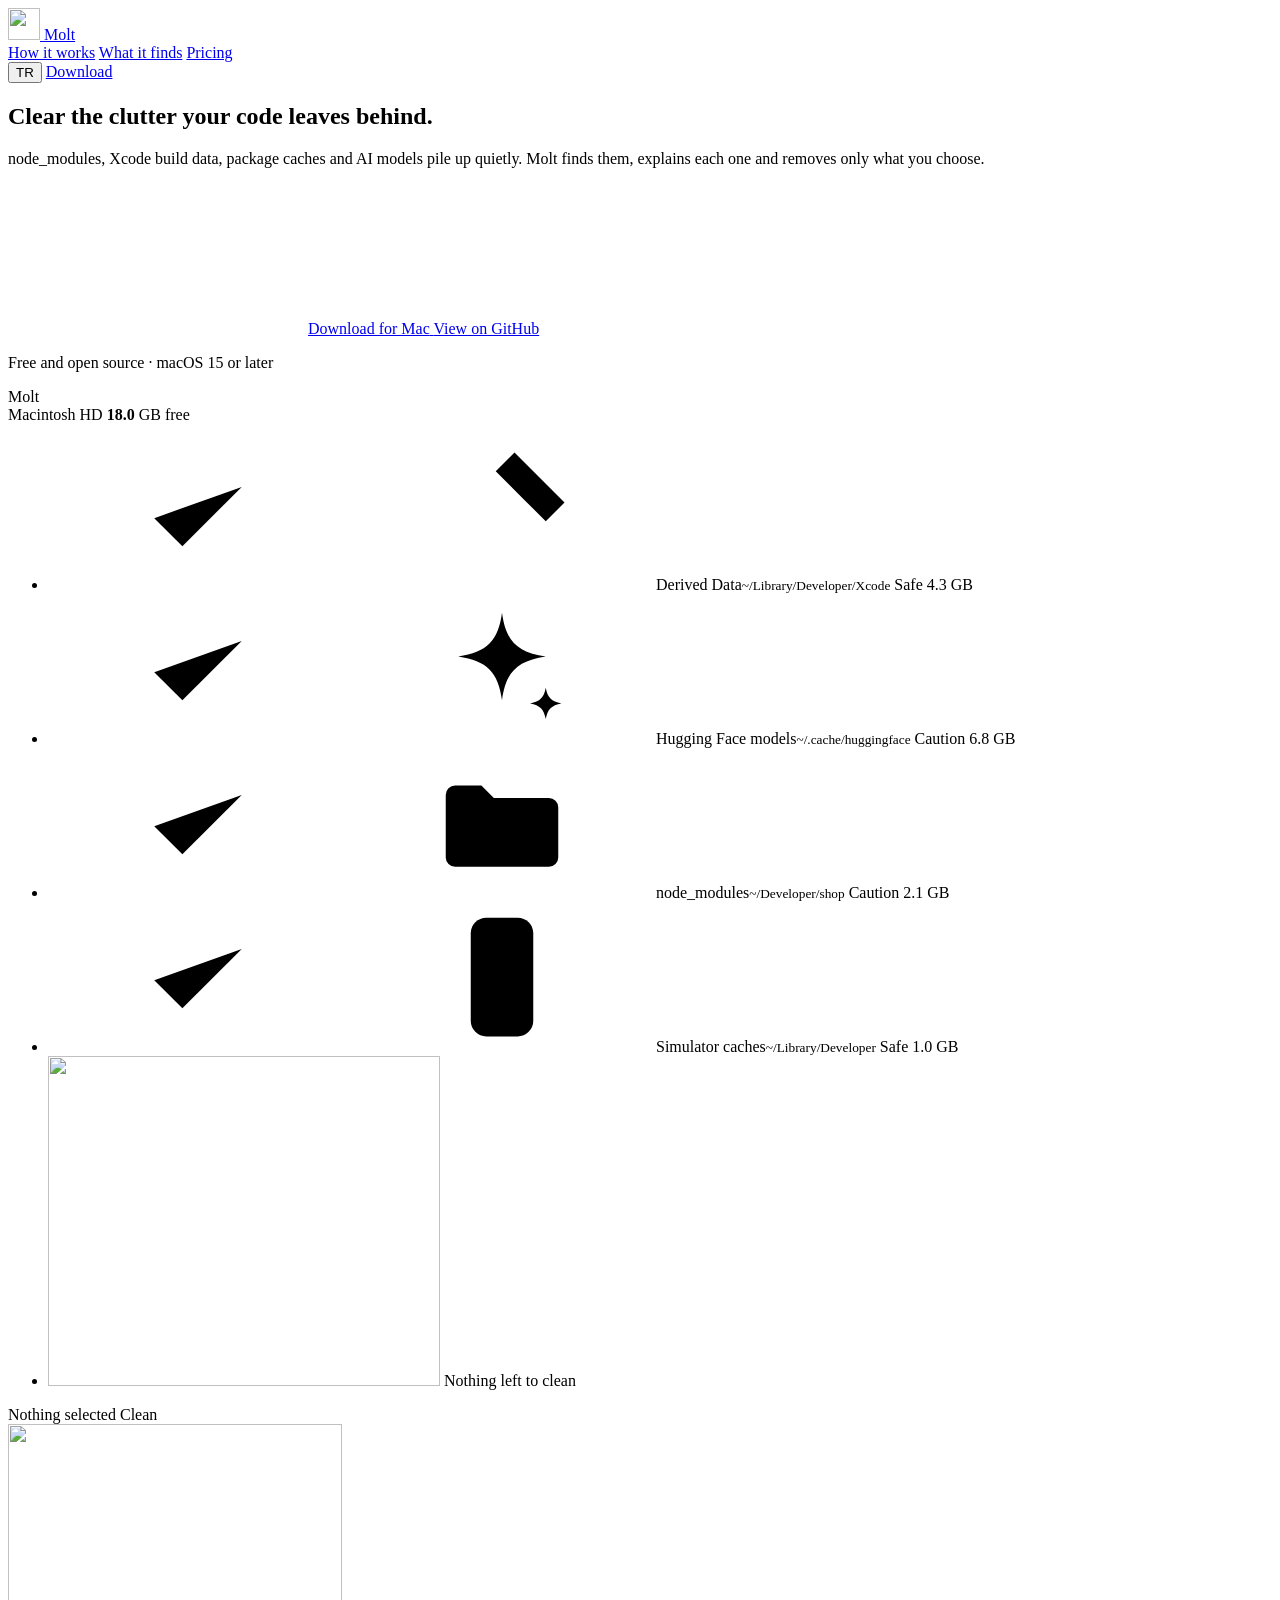
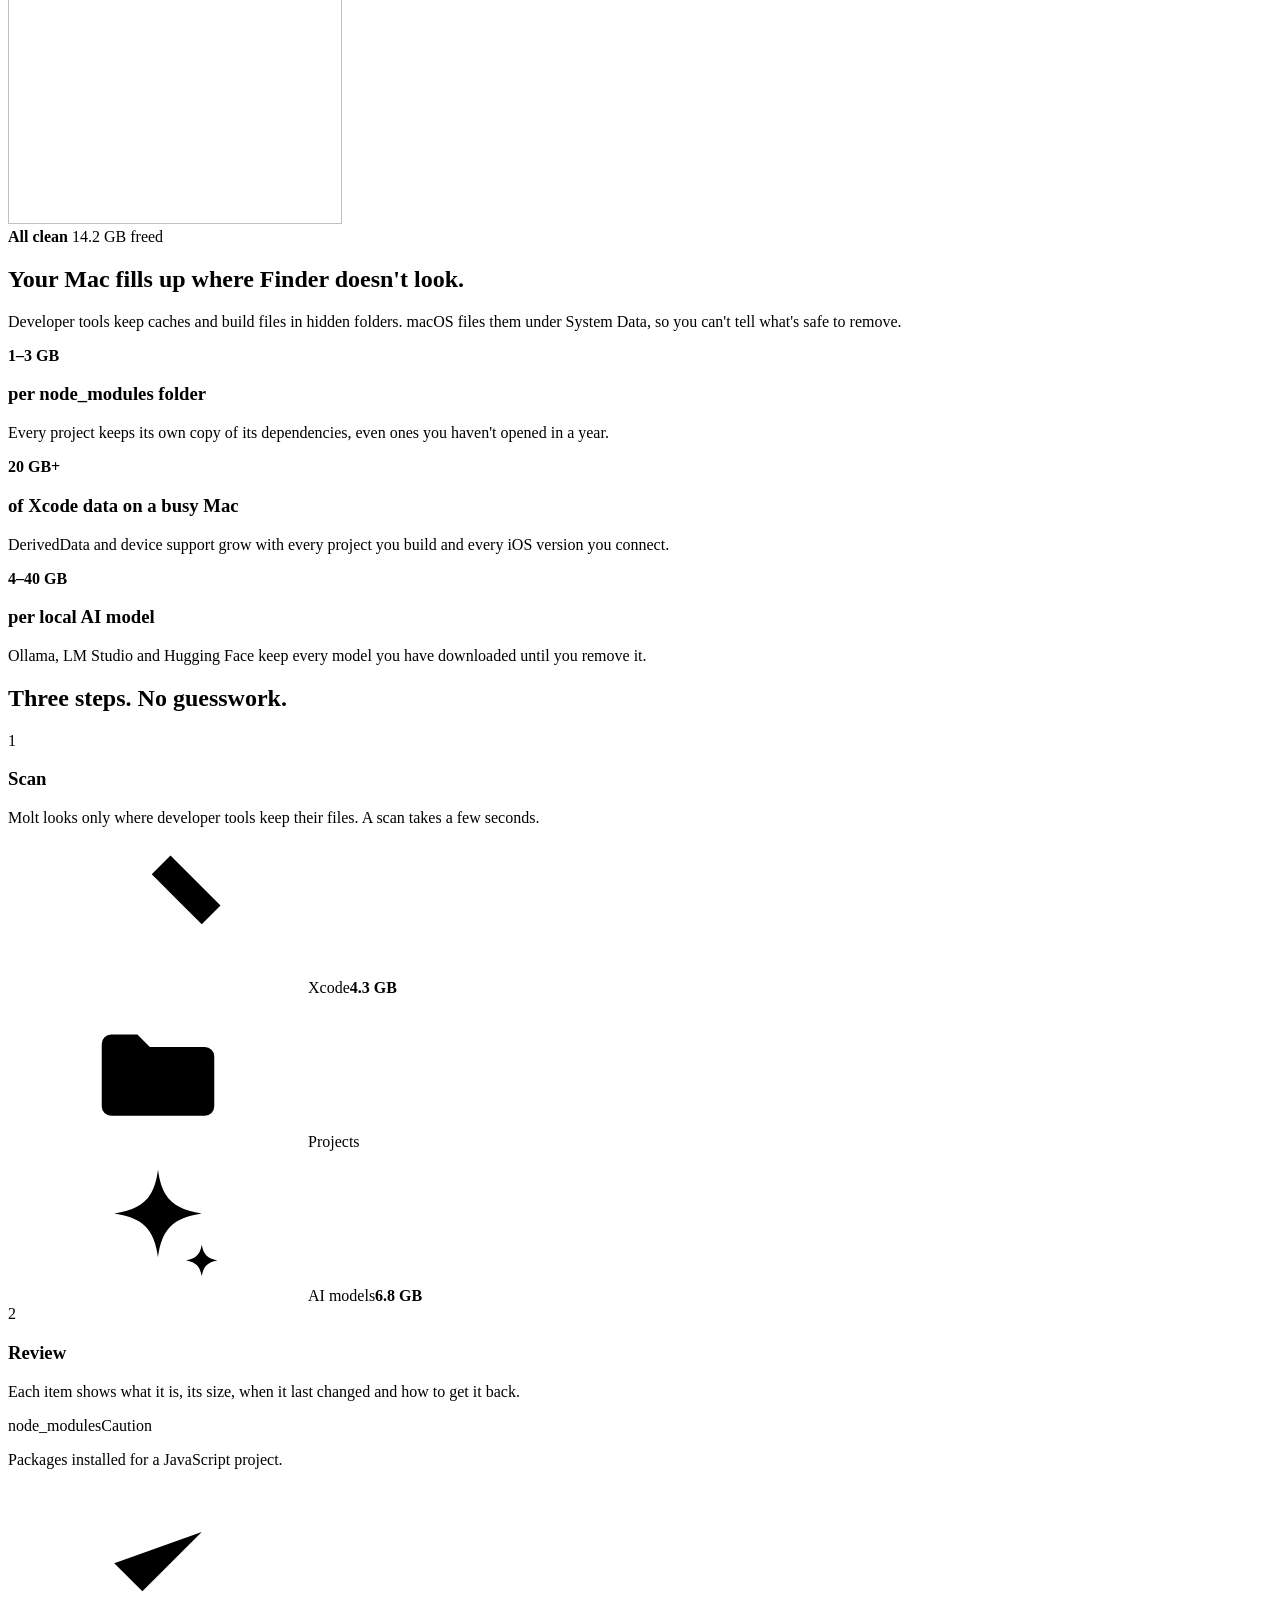
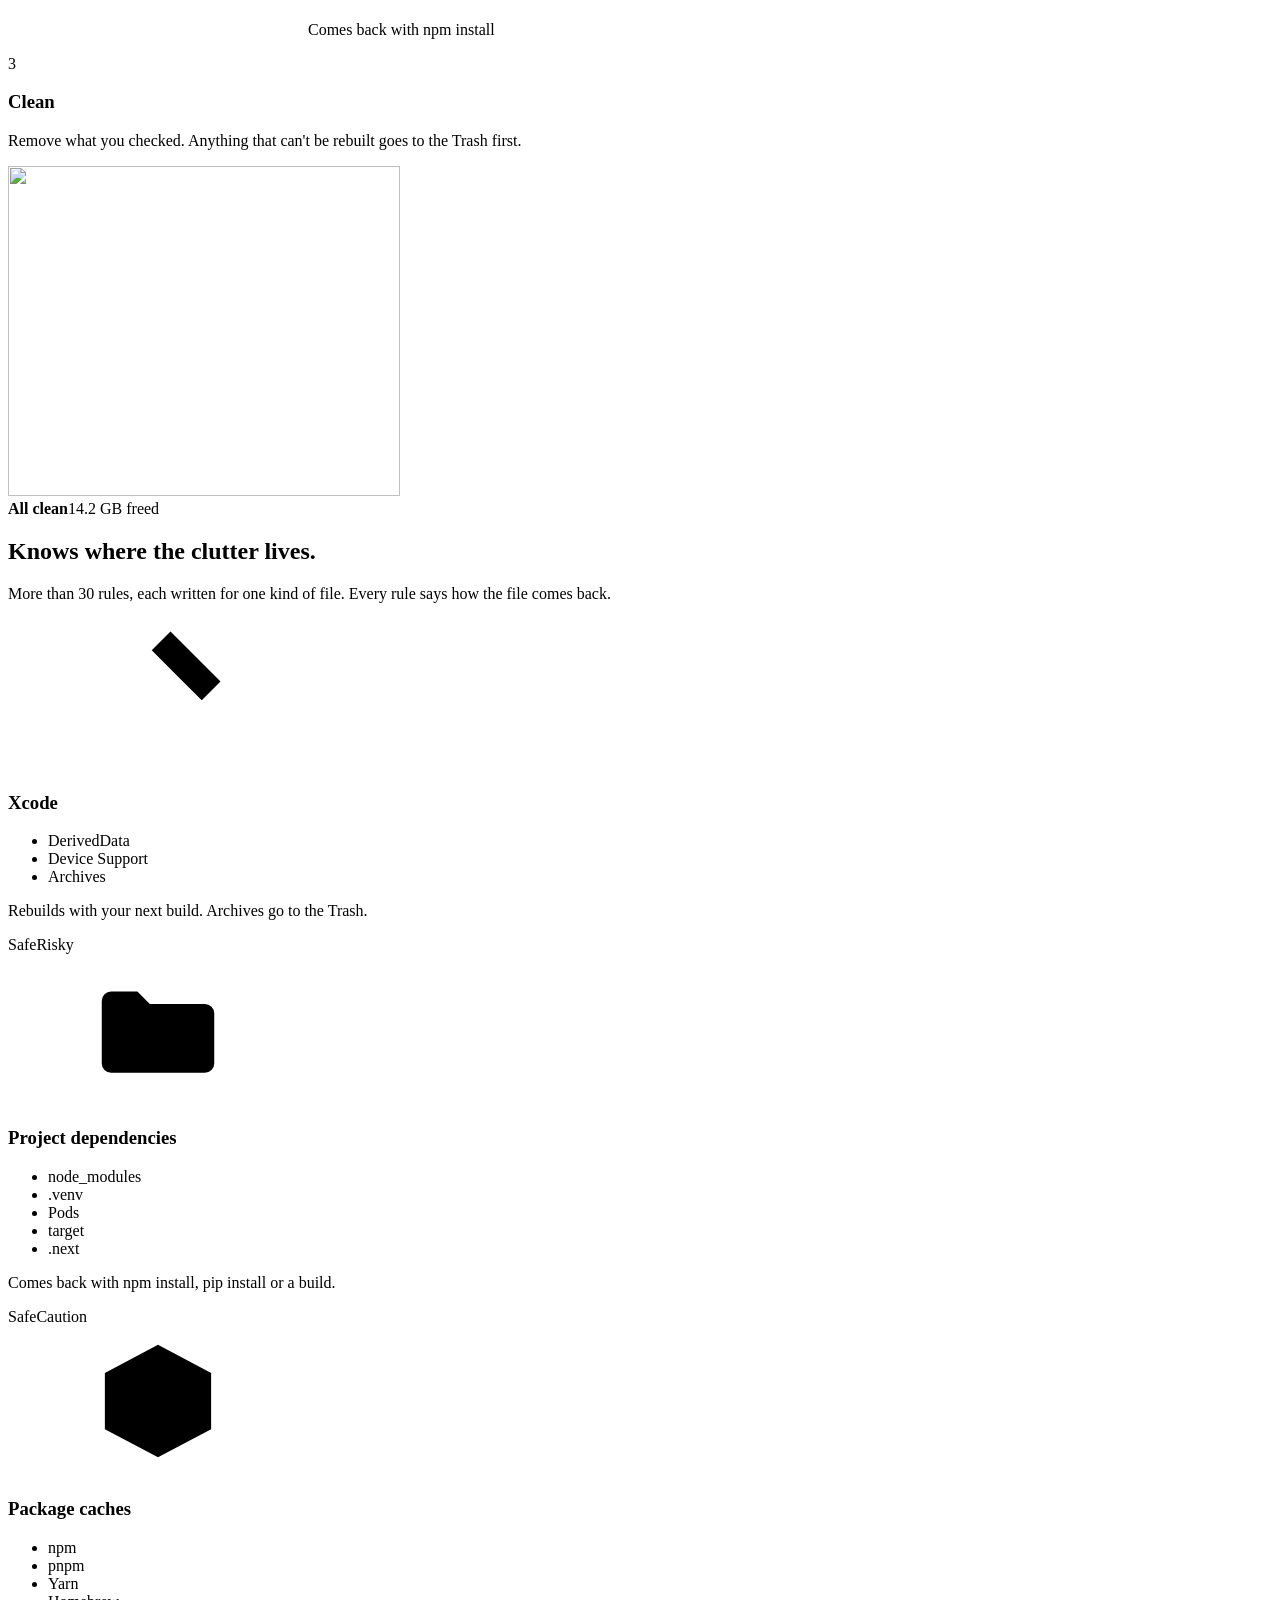
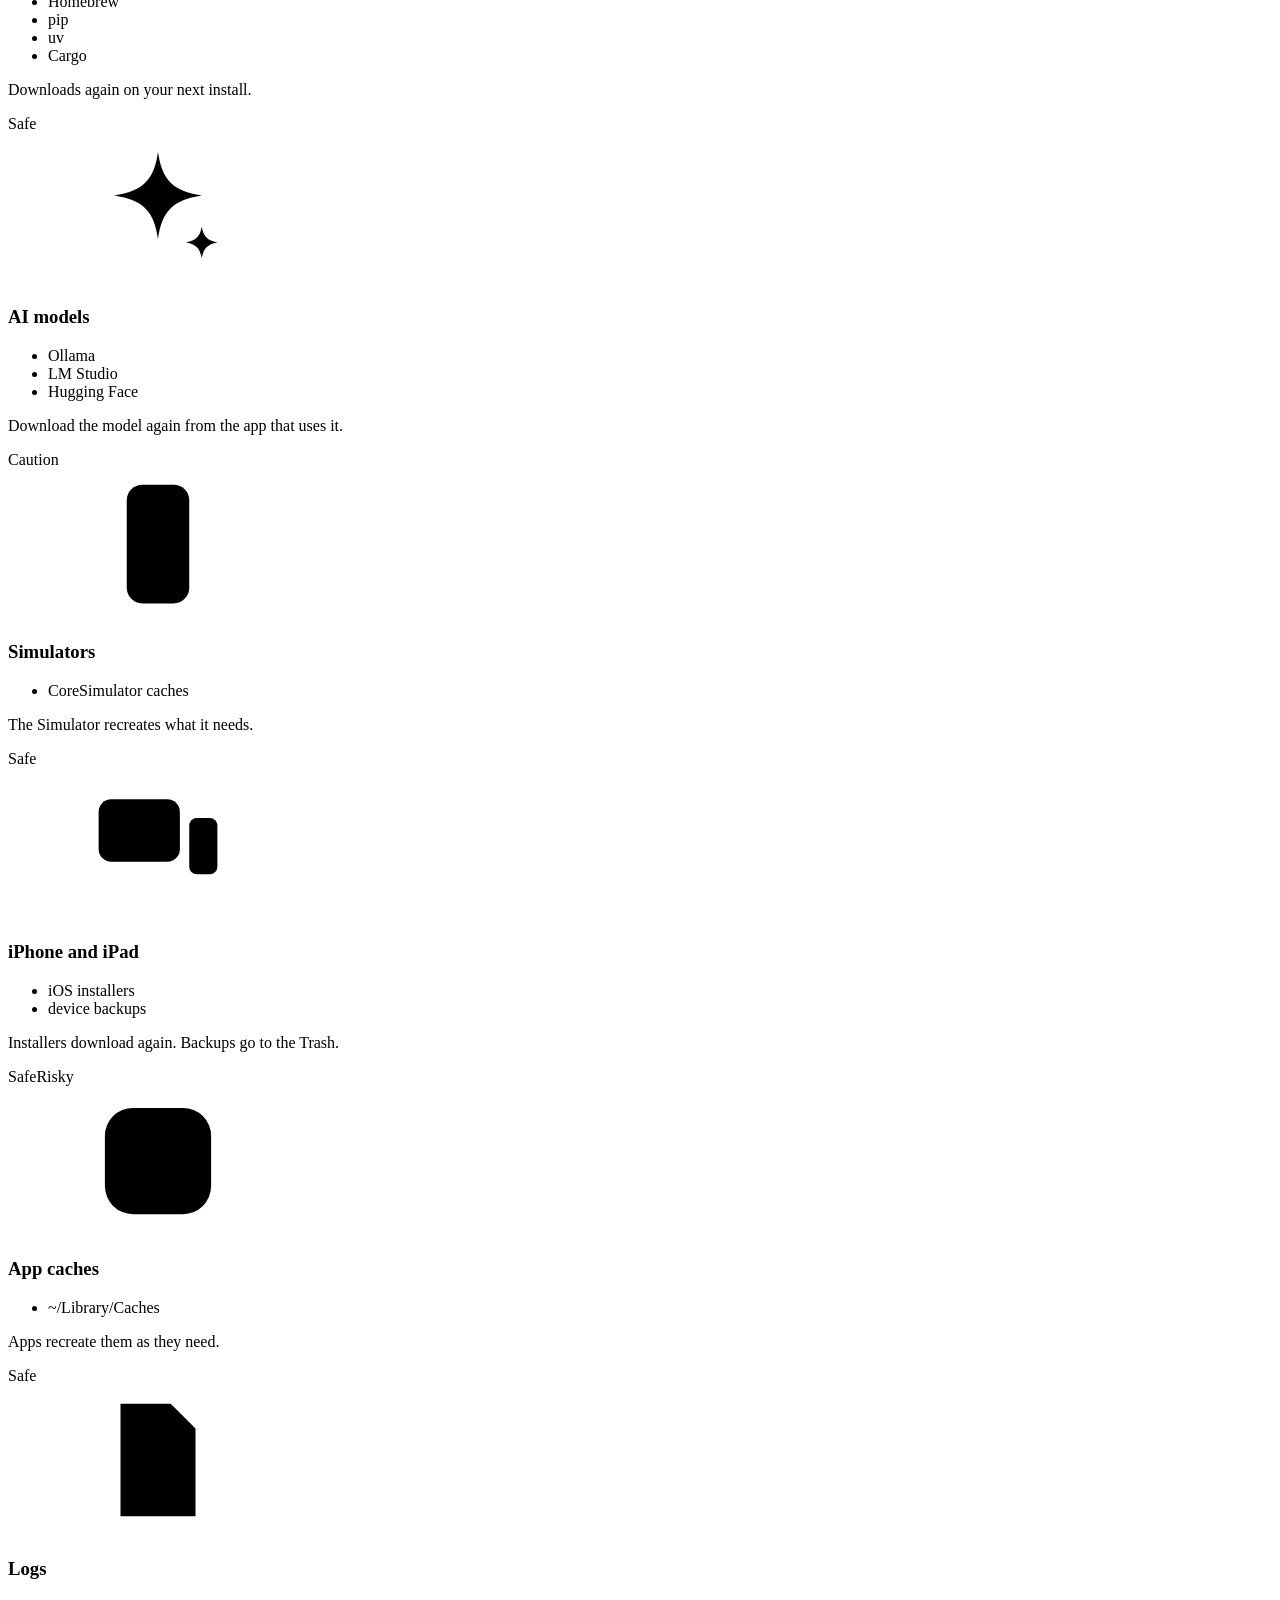
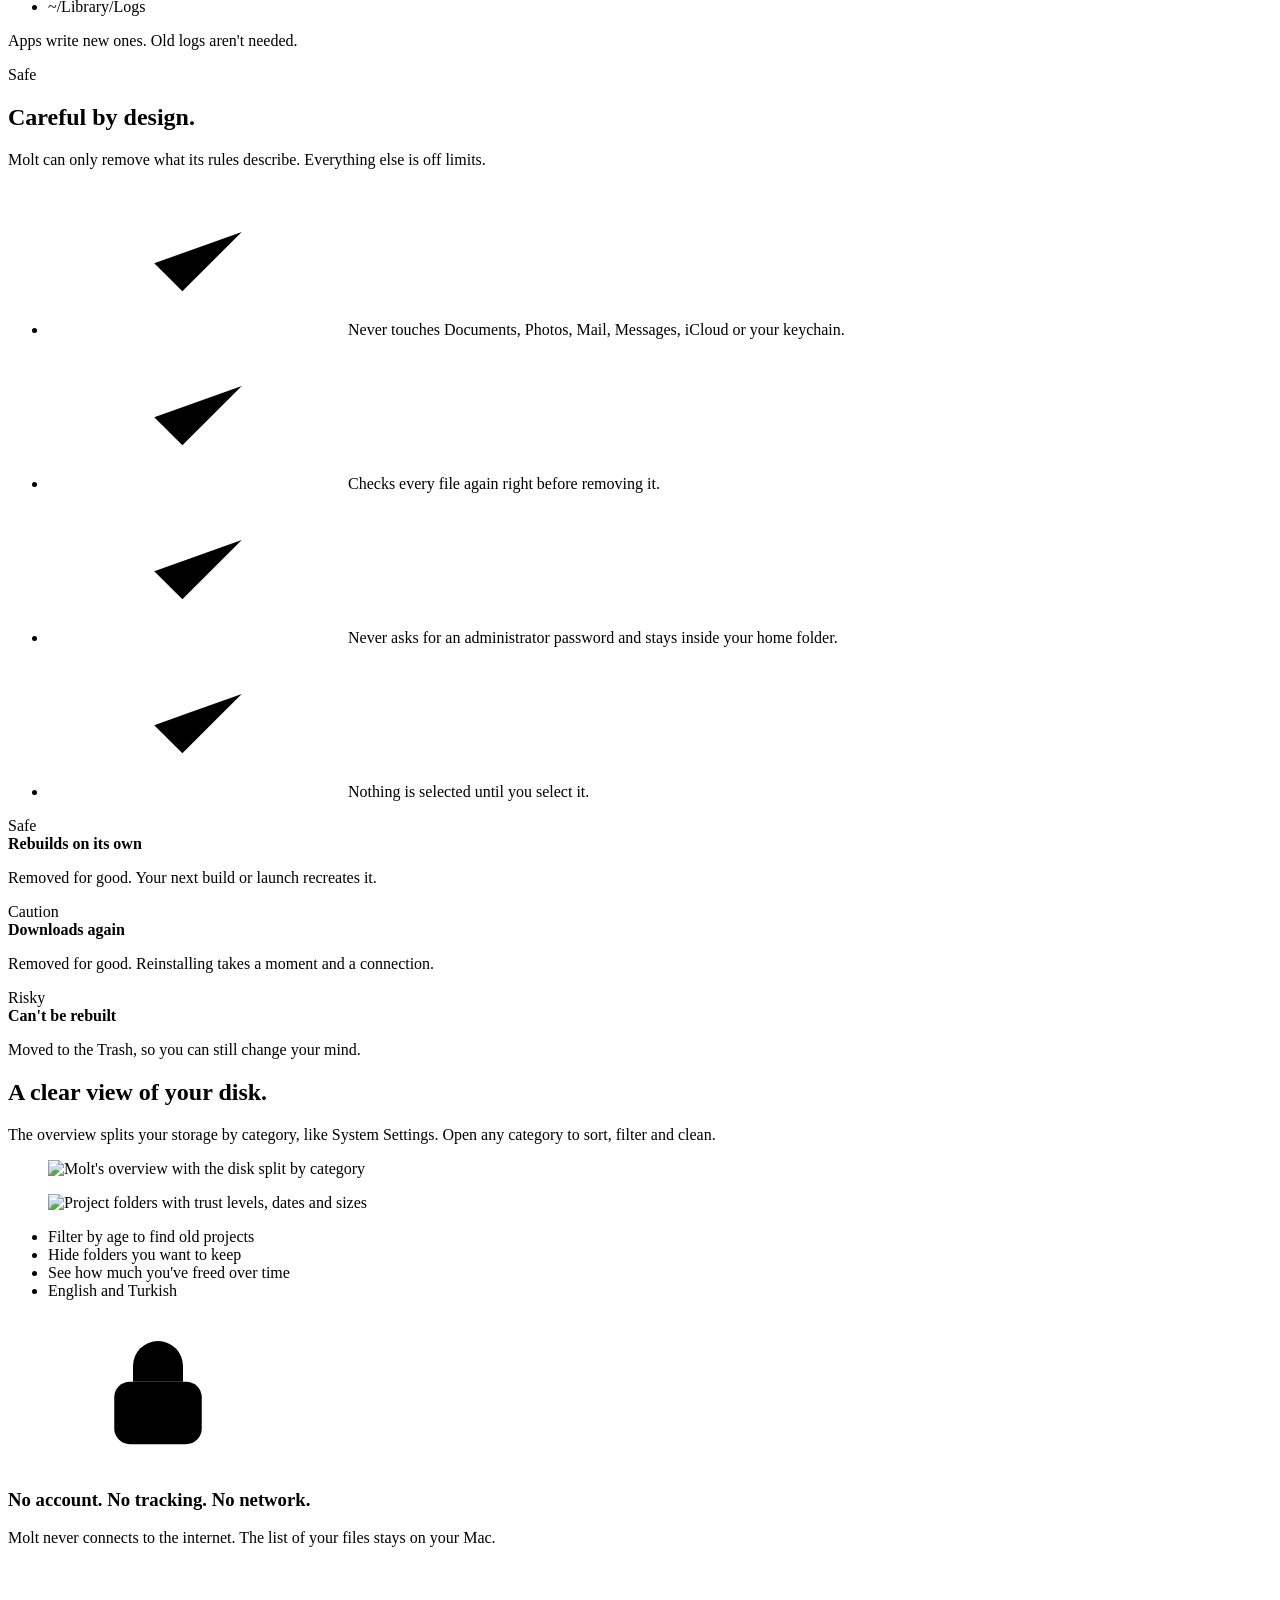
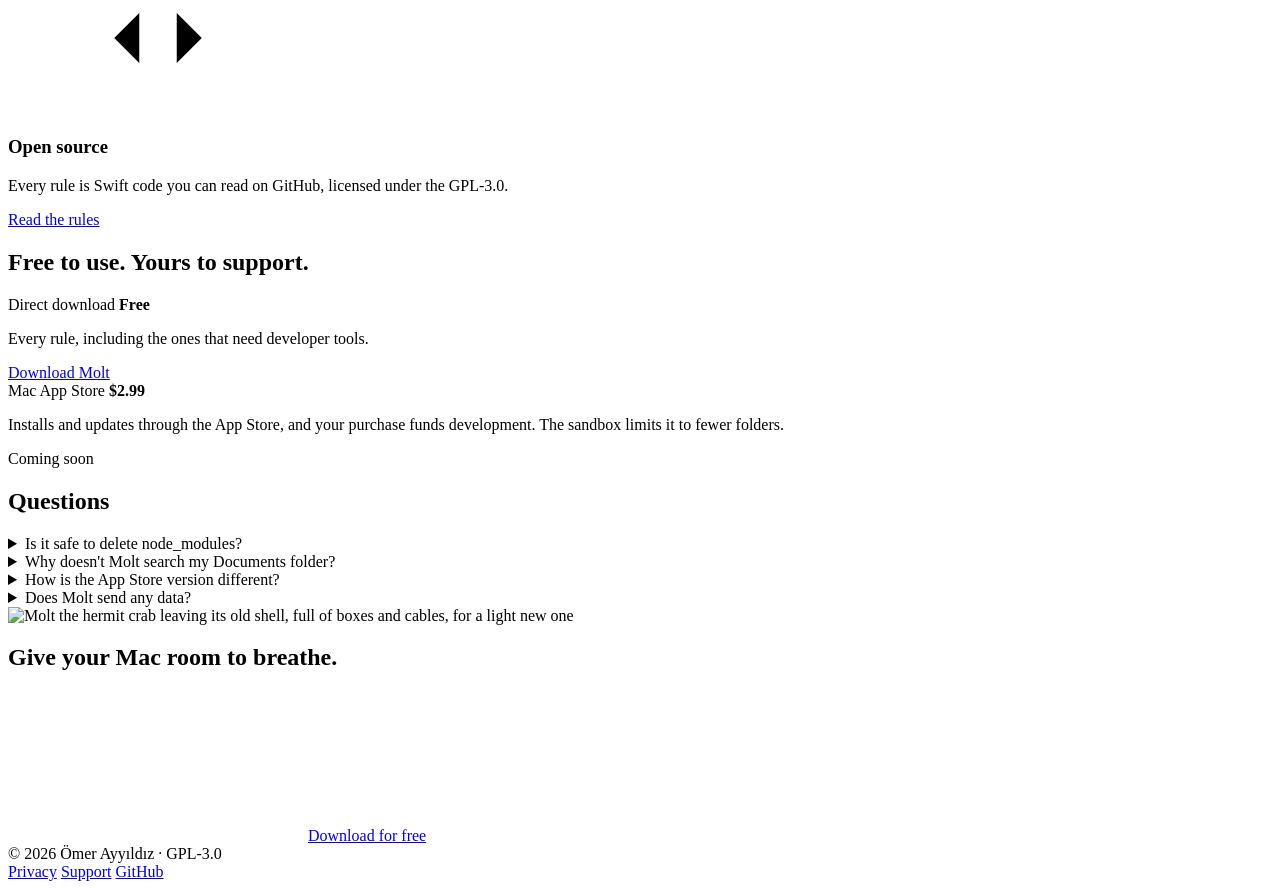
==== commit 903d312b: "Rebuild the website around what Molt does; frame README images Website - An original hero: a small M" ====
--- a/website/index.html
+++ b/website/index.html
@@ -4,7 +4,7 @@
   <meta charset="utf-8">
   <meta name="viewport" content="width=device-width, initial-scale=1">
   <title>Molt · Clear the clutter your code leaves behind</title>
-  <meta name="description" content="Molt is a free, open source Mac app that finds node_modules, Xcode caches, package downloads and other files you can rebuild, and shows what each one is before anything is removed.">
+  <meta name="description" content="Molt is a free, open source Mac app that finds node_modules, Xcode build data, package caches, AI models and other files you can rebuild, explains each one and removes only what you choose.">
   <meta name="theme-color" content="#EEF0F3">
   <meta property="og:title" content="Molt · Clear the clutter your code leaves behind">
   <meta property="og:description" content="A free, open source Mac app for developers. See what each file is before anything is removed.">
@@ -16,16 +16,33 @@
   <link rel="stylesheet" href="/styles.css">
 </head>
 <body>
+  <!-- Icons used across the page, drawn once and referenced with <use>. -->
+  <svg width="0" height="0" style="position: absolute" aria-hidden="true">
+    <symbol id="i-hammer" viewBox="0 0 24 24"><path d="m14.5 6.5 3 3M4 20l8.5-8.5M11 5l3-3 8 8-3 3-3.5-3.5"/></symbol>
+    <symbol id="i-phone" viewBox="0 0 24 24"><rect x="7" y="2.5" width="10" height="19" rx="2.5"/><path d="M11 18h2"/></symbol>
+    <symbol id="i-devices" viewBox="0 0 24 24"><rect x="2.5" y="5" width="13" height="10" rx="2"/><rect x="17" y="8" width="4.5" height="9" rx="1.2"/><path d="M6 19h6"/></symbol>
+    <symbol id="i-folder" viewBox="0 0 24 24"><path d="M3 7.5A1.5 1.5 0 0 1 4.5 6h4.2l2 2h8.8A1.5 1.5 0 0 1 21 9.5v8a1.5 1.5 0 0 1-1.5 1.5h-15A1.5 1.5 0 0 1 3 17.5z"/></symbol>
+    <symbol id="i-box" viewBox="0 0 24 24"><path d="M3.5 7.5 12 3l8.5 4.5v9L12 21l-8.5-4.5zM12 12l8.5-4.5M12 12v9M12 12 3.5 7.5"/></symbol>
+    <symbol id="i-spark" viewBox="0 0 24 24"><path d="M12 3c.6 4.5 2.4 6.3 7 7-4.6.7-6.4 2.5-7 7-.6-4.5-2.4-6.3-7-7 4.6-.7 6.4-2.5 7-7z"/><path d="M19 15c.3 1.6.9 2.2 2.5 2.5-1.6.3-2.2.9-2.5 2.5-.3-1.6-.9-2.2-2.5-2.5 1.6-.3 2.2-.9 2.5-2.5z"/></symbol>
+    <symbol id="i-app" viewBox="0 0 24 24"><rect x="3.5" y="3.5" width="17" height="17" rx="4.5"/><path d="M8 12h8M12 8v8"/></symbol>
+    <symbol id="i-doc" viewBox="0 0 24 24"><path d="M6 3h8l4 4v14H6z"/><path d="M14 3v4h4M9 12h6M9 16h6"/></symbol>
+    <symbol id="i-check" viewBox="0 0 24 24"><path d="m5 12.5 4.5 4.5L19 7.5"/></symbol>
+    <symbol id="i-lock" viewBox="0 0 24 24"><rect x="5" y="10.5" width="14" height="10" rx="2.5"/><path d="M8 10.5V8a4 4 0 0 1 8 0v2.5"/></symbol>
+    <symbol id="i-code" viewBox="0 0 24 24"><path d="m9 8-4 4 4 4M15 8l4 4-4 4"/></symbol>
+    <symbol id="i-download" viewBox="0 0 24 24"><path d="M12 4v11m0 0-4.5-4.5M12 15l4.5-4.5M5 19.5h14"/></symbol>
+    <symbol id="i-trash" viewBox="0 0 24 24"><path d="M4 7h16M10 11v6M14 11v6M6 7l1 13h10l1-13M9 7V4h6v3"/></symbol>
+  </svg>
+
   <header class="nav-wrap">
-    <nav class="nav">
+    <nav class="nav" aria-label="Main">
       <a class="brand" href="/">
         <img src="/assets/icon.png" width="32" height="32" alt="">
         <span>Molt</span>
       </a>
       <div class="nav-links">
-        <a href="#features" data-i18n="nav.features">Features</a>
+        <a href="#how" data-i18n="nav.how">How it works</a>
+        <a href="#finds" data-i18n="nav.finds">What it finds</a>
         <a href="#pricing" data-i18n="nav.pricing">Pricing</a>
-        <a href="https://github.com/omerayyildiz/Molt">GitHub</a>
       </div>
       <div class="nav-actions">
         <button class="pill pill-quiet language" type="button" aria-label="Türkçe / English">TR</button>
@@ -35,167 +52,272 @@
   </header>
 
   <main>
-    <!-- Hero -->
+    <!-- Hero: copy and a small Molt window that cleans itself on a loop -->
     <section class="hero">
       <div class="hero-copy">
         <h1 class="reveal" data-i18n="hero.title">Clear the clutter your code leaves behind.</h1>
-        <p class="lead reveal" style="--d: 1" data-i18n="hero.lead">Molt finds node_modules, Xcode caches, package downloads and other files you can rebuild. You see what each one is before anything is removed.</p>
+        <p class="lead reveal" style="--d: 1" data-i18n="hero.lead">node_modules, Xcode build data, package caches and AI models pile up quietly. Molt finds them, explains each one and removes only what you choose.</p>
         <div class="hero-actions reveal" style="--d: 2">
           <a class="pill pill-dark pill-large" data-download href="https://github.com/omerayyildiz/Molt/releases/latest/download/Molt.dmg">
-            <svg viewBox="0 0 24 24" aria-hidden="true"><path d="M12 4v11m0 0-4.5-4.5M12 15l4.5-4.5M5 19.5h14"/></svg>
-            <span data-i18n="hero.download">Download for Mac</span>
+            <svg><use href="#i-download"/></svg><span data-i18n="hero.download">Download for Mac</span>
           </a>
           <a class="pill pill-light pill-large" href="https://github.com/omerayyildiz/Molt" data-i18n="hero.github">View on GitHub</a>
         </div>
         <p class="hero-note reveal" style="--d: 3" data-i18n="hero.note">Free and open source · macOS 15 or later</p>
       </div>
 
-      <div class="hero-visual reveal" style="--d: 1" aria-hidden="true">
-        <div class="widget overview-widget">
-          <div class="panel">
-            <span class="panel-label" data-i18n="widget.label">Ready to free</span>
-            <strong class="panel-number"><span data-count="12.4">12.4</span> GB</strong>
-            <div class="bubbles-row">
-              <span class="bubble" style="--c: #3478F6">
-                <svg viewBox="0 0 24 24"><path d="m14 6 4 4M4 20l9-9m-1.5-5.5 3-3 6 6-3 3"/></svg>
-              </span>
-              <span class="bubble" style="--c: #F59E42">
-                <svg viewBox="0 0 24 24"><path d="M3.5 7.5 12 3l8.5 4.5v9L12 21l-8.5-4.5zM12 12l8.5-4.5M12 12v9M12 12 3.5 7.5"/></svg>
-              </span>
-              <span class="bubble" style="--c: #4CC3E8">
-                <svg viewBox="0 0 24 24"><rect x="7" y="3" width="10" height="18" rx="2.5"/><path d="M11 17.5h2"/></svg>
-              </span>
-              <span class="bubble" style="--c: #A855F7">
-                <svg viewBox="0 0 24 24"><path d="M12 3v4M12 17v4M3 12h4M17 12h4M6 6l2.5 2.5M15.5 15.5 18 18M6 18l2.5-2.5M15.5 8.5 18 6"/></svg>
-              </span>
-              <span class="bubble" style="--c: #EF5A6F">
-                <svg viewBox="0 0 24 24"><rect x="4" y="4" width="16" height="16" rx="4"/><path d="M8 12h8"/></svg>
-              </span>
+      <div class="demo reveal" style="--d: 1" aria-hidden="true">
+        <div class="demo-window">
+          <div class="demo-titlebar">
+            <span class="dots"><i></i><i></i><i></i></span>
+            <span class="demo-title">Molt</span>
+          </div>
+          <div class="demo-disk">
+            <div class="demo-disk-head">
+              <span>Macintosh HD</span>
+              <span><strong data-demo-free>18.0</strong> GB <span data-i18n="demo.free">free</span></span>
             </div>
-          </div>
-          <div class="row-card">
-            <div>
-              <span class="row-label" data-i18n="widget.largest">Largest item</span>
-              <span class="row-title">node_modules</span>
-              <span class="row-sub">~/Developer/shop-frontend</span>
+            <div class="demo-bar"><span class="seg-used"></span><span class="seg-junk"></span></div>
+          </div>
+          <ul class="demo-list">
+            <li class="demo-row" data-size="4.3">
+              <span class="demo-check"><svg><use href="#i-check"/></svg></span>
+              <span class="demo-icon" style="--c: #3478F6"><svg><use href="#i-hammer"/></svg></span>
+              <span class="demo-name">Derived Data<small>~/Library/Developer/Xcode</small></span>
+              <span class="tag tag-safe" data-i18n="trust.safe">Safe</span>
+              <span class="demo-size" data-gb="4.3">4.3 GB</span>
+            </li>
+            <li class="demo-row" data-size="6.8">
+              <span class="demo-check"><svg><use href="#i-check"/></svg></span>
+              <span class="demo-icon" style="--c: #A855F7"><svg><use href="#i-spark"/></svg></span>
+              <span class="demo-name"><span data-i18n="demo.models">Hugging Face models</span><small>~/.cache/huggingface</small></span>
+              <span class="tag tag-caution" data-i18n="trust.caution">Caution</span>
+              <span class="demo-size" data-gb="6.8">6.8 GB</span>
+            </li>
+            <li class="demo-row" data-size="2.1">
+              <span class="demo-check"><svg><use href="#i-check"/></svg></span>
+              <span class="demo-icon" style="--c: #F08C2E"><svg><use href="#i-folder"/></svg></span>
+              <span class="demo-name">node_modules<small>~/Developer/shop</small></span>
+              <span class="tag tag-caution" data-i18n="trust.caution">Caution</span>
+              <span class="demo-size" data-gb="2.1">2.1 GB</span>
+            </li>
+            <li class="demo-row" data-size="1.0">
+              <span class="demo-check"><svg><use href="#i-check"/></svg></span>
+              <span class="demo-icon" style="--c: #32B4DE"><svg><use href="#i-phone"/></svg></span>
+              <span class="demo-name"><span data-i18n="demo.simulators">Simulator caches</span><small>~/Library/Developer</small></span>
+              <span class="tag tag-safe" data-i18n="trust.safe">Safe</span>
+              <span class="demo-size" data-gb="1.0">1.0 GB</span>
+            </li>
+            <li class="demo-empty">
+              <img src="/assets/crab-winking.webp" width="392" height="330" alt="">
+              <span data-i18n="demo.empty">Nothing left to clean</span>
+            </li>
+          </ul>
+          <div class="demo-footer">
+            <span class="demo-count" data-demo-count>Nothing selected</span>
+            <span class="pill pill-dark demo-clean" data-demo-clean>Clean</span>
+          </div>
+        </div>
+        <div class="demo-toast">
+          <img src="/assets/crab-celebrating.webp" width="334" height="400" alt="">
+          <div>
+            <strong data-i18n="demo.done">All clean</strong>
+            <span data-demo-freed>14.2 GB freed</span>
+          </div>
+        </div>
+      </div>
+    </section>
+
+    <!-- The problem -->
+    <section class="section">
+      <div class="section-head reveal">
+        <h2 data-i18n="problem.title">Your Mac fills up where Finder doesn't look.</h2>
+        <p data-i18n="problem.text">Developer tools keep caches and build files in hidden folders. macOS files them under System Data, so you can't tell what's safe to remove.</p>
+      </div>
+      <div class="facts">
+        <article class="card fact reveal">
+          <strong>1–3 GB</strong>
+          <h3 data-i18n="fact.node.title">per node_modules folder</h3>
+          <p data-i18n="fact.node.text">Every project keeps its own copy of its dependencies, even ones you haven't opened in a year.</p>
+        </article>
+        <article class="card fact reveal" style="--d: 1">
+          <strong>20 GB+</strong>
+          <h3 data-i18n="fact.xcode.title">of Xcode data on a busy Mac</h3>
+          <p data-i18n="fact.xcode.text">DerivedData and device support grow with every project you build and every iOS version you connect.</p>
+        </article>
+        <article class="card fact reveal" style="--d: 2">
+          <strong>4–40 GB</strong>
+          <h3 data-i18n="fact.ai.title">per local AI model</h3>
+          <p data-i18n="fact.ai.text">Ollama, LM Studio and Hugging Face keep every model you have downloaded until you remove it.</p>
+        </article>
+      </div>
+    </section>
+
+    <!-- How it works -->
+    <section id="how" class="section">
+      <div class="section-head reveal">
+        <h2 data-i18n="how.title">Three steps. No guesswork.</h2>
+      </div>
+      <div class="steps">
+        <article class="card step reveal">
+          <div class="step-head"><span class="step-number">1</span><h3 data-i18n="step.scan.title">Scan</h3></div>
+          <p data-i18n="step.scan.text">Molt looks only where developer tools keep their files. A scan takes a few seconds.</p>
+          <div class="step-art">
+            <div class="mini-line"><span class="demo-icon small" style="--c: #3478F6"><svg><use href="#i-hammer"/></svg></span><span>Xcode</span><b>4.3 GB</b></div>
+            <div class="mini-line"><span class="demo-icon small" style="--c: #F08C2E"><svg><use href="#i-folder"/></svg></span><span data-i18n="cat.projects">Projects</span><span class="spinner"></span></div>
+            <div class="mini-line"><span class="demo-icon small" style="--c: #A855F7"><svg><use href="#i-spark"/></svg></span><span data-i18n="cat.ai">AI models</span><b>6.8 GB</b></div>
+          </div>
+        </article>
+        <article class="card step reveal" style="--d: 1">
+          <div class="step-head"><span class="step-number">2</span><h3 data-i18n="step.review.title">Review</h3></div>
+          <p data-i18n="step.review.text">Each item shows what it is, its size, when it last changed and how to get it back.</p>
+          <div class="step-art">
+            <div class="explain">
+              <div class="explain-top"><span class="mono">node_modules</span><span class="tag tag-caution" data-i18n="trust.caution">Caution</span></div>
+              <p data-i18n="step.review.what">Packages installed for a JavaScript project.</p>
+              <p class="explain-back"><svg><use href="#i-check"/></svg><span data-i18n="step.review.back">Comes back with npm install</span></p>
             </div>
-            <span class="row-size">2.1 GB</span>
-          </div>
-          <div class="widget-actions">
-            <span class="round">
-              <svg viewBox="0 0 24 24"><path d="M4 7h10M18 7h2M4 17h2M10 17h10"/><circle cx="16" cy="7" r="2"/><circle cx="8" cy="17" r="2"/></svg>
-            </span>
-            <span class="pill pill-light pill-fill" data-i18n="widget.scan">Scan</span>
-            <span class="pill pill-dark pill-fill"><span data-i18n="widget.clean">Clean</span> <svg viewBox="0 0 24 24"><path d="M12 19V5m0 0-5 5m5-5 5 5"/></svg></span>
-          </div>
-        </div>
-
-        <div class="widget progress-widget">
-          <span class="file-icon">
-            <svg viewBox="0 0 24 24"><path d="M3.5 7.5 12 3l8.5 4.5v9L12 21l-8.5-4.5zM12 12l8.5-4.5M12 12v9M12 12 3.5 7.5"/></svg>
-          </span>
-          <div class="progress-text">
-            <strong data-i18n="widget.cleaning">Cleaning node_modules</strong>
-            <span data-i18n="widget.left">2.1 GB · 3 sec left</span>
-          </div>
-          <div class="bar"><span></span></div>
-        </div>
-      </div>
-    </section>
-
-    <!-- Tools Molt knows -->
-    <section class="tools reveal">
-      <p class="tools-label" data-i18n="tools.label">Knows the tools you use</p>
-      <div class="marquee">
-        <ul class="marquee-track">
-          <li>Xcode</li><li>Simulator</li><li>npm</li><li>pnpm</li><li>Yarn</li><li>Bun</li><li>Homebrew</li><li>pip</li><li>uv</li>
-          <li>Cargo</li><li>Gradle</li><li>CocoaPods</li><li>Swift Package Manager</li><li>Next.js</li><li>Ollama</li><li>LM Studio</li><li>Hugging Face</li>
-        </ul>
-      </div>
-    </section>
-
-    <!-- Know what you're removing -->
-    <section class="section showcase">
-      <div class="section-head reveal">
-        <h2 data-i18n="know.title">Know what you're removing.</h2>
-        <p data-i18n="know.text">Every item shows what it is, when it last changed and how it comes back. Nothing is selected until you choose.</p>
-      </div>
-      <div class="trust-row reveal" style="--d: 1">
-        <div class="trust-card"><span class="tag tag-safe" data-i18n="trust.safe">Safe</span><p data-i18n="trust.safe.text">Rebuilds on its own.</p></div>
-        <div class="trust-card"><span class="tag tag-caution" data-i18n="trust.caution">Caution</span><p data-i18n="trust.caution.text">Downloads again when needed.</p></div>
-        <div class="trust-card"><span class="tag tag-risky" data-i18n="trust.risky">Risky</span><p data-i18n="trust.risky.text">Can't be rebuilt, so it goes to the Trash.</p></div>
-      </div>
-      <figure class="frame reveal" style="--d: 2">
-        <img src="/assets/xcode-en.webp" data-shot="xcode" width="1600" height="1024" loading="lazy"
-             alt="Molt listing Xcode files with trust levels, dates and sizes" data-i18n-alt="shot.xcode">
-      </figure>
-    </section>
-
-    <!-- Bento -->
-    <section id="features" class="section">
-      <div class="section-head reveal">
-        <h2 data-i18n="bento.title">Made for developer Macs.</h2>
-        <p data-i18n="bento.text">Molt knows where your tools keep their files, and touches nothing else.</p>
-      </div>
-      <div class="bento">
-        <article class="widget tile tile-projects reveal">
-          <div class="tile-copy">
-            <h3 data-i18n="projects.title">Find forgotten projects</h3>
-            <p data-i18n="projects.text">Filter by age to spot dependencies you haven't touched in months.</p>
-          </div>
-          <div class="mini-list">
-            <span class="pill pill-light pill-small" data-i18n="projects.filter">Older than 3 months</span>
-            <div class="mini-row"><span class="tag tag-caution" data-i18n="trust.caution">Caution</span><span class="mini-name">node_modules <em>shop-frontend</em></span><span class="mini-size">280 MB</span></div>
-            <div class="mini-row"><span class="tag tag-safe" data-i18n="trust.safe">Safe</span><span class="mini-name">target <em>tiny-api</em></span><span class="mini-size">190 MB</span></div>
-            <div class="mini-row"><span class="tag tag-caution" data-i18n="trust.caution">Caution</span><span class="mini-name">.venv <em>notebook</em></span><span class="mini-size">120 MB</span></div>
-          </div>
-        </article>
-
-        <article class="widget tile tile-stats reveal">
-          <div class="stats">
-            <div><strong>34</strong><span data-i18n="stats.rules">cleanup rules</span></div>
-            <div><strong>0</strong><span data-i18n="stats.bytes">bytes sent anywhere</span></div>
-            <div><strong>3</strong><span data-i18n="stats.trust">trust levels</span></div>
-          </div>
-        </article>
-
-        <article class="widget tile tile-mascot reveal" style="--d: 1">
-          <img src="/assets/crab-celebrating.webp" width="334" height="400" alt="" loading="lazy">
-          <div class="tile-copy">
-            <h3 data-i18n="mascot.title">Meet Molt</h3>
-            <p data-i18n="mascot.text">A hermit crab that trades its heavy shell for a lighter one. Your Mac can do the same.</p>
-          </div>
-        </article>
-
-        <article class="widget tile tile-trust reveal" style="--d: 1">
-          <div class="trust-item">
-            <span class="tile-icon">
-              <svg viewBox="0 0 24 24"><rect x="5" y="10.5" width="14" height="10" rx="2.5"/><path d="M8 10.5V8a4 4 0 0 1 8 0v2.5"/></svg>
-            </span>
-            <h3 data-i18n="private.title">Private by default</h3>
-            <p data-i18n="private.text">No account, no analytics, no network access.</p>
-          </div>
-          <div class="trust-item">
-            <span class="tile-icon">
-              <svg viewBox="0 0 24 24"><path d="m9 8-4 4 4 4M15 8l4 4-4 4"/></svg>
-            </span>
-            <h3 data-i18n="open.title">Open source</h3>
-            <p data-i18n="open.text">Every rule is readable Swift code, licensed under GPL-3.0.</p>
-          </div>
-        </article>
-      </div>
-    </section>
-
-    <!-- Overview screenshot -->
-    <section class="section split">
-      <div class="split-copy reveal">
-        <h2 data-i18n="overview.title">See what fills your disk.</h2>
-        <p data-i18n="overview.text">The overview splits your Mac's storage by category, the way System Settings does. Each category opens a list you can sort, filter and clean.</p>
-      </div>
-      <figure class="frame reveal" style="--d: 1">
-        <img src="/assets/overview-en.webp" data-shot="overview" width="1600" height="1024" loading="lazy"
-             alt="Molt's overview with the disk split by category" data-i18n-alt="shot.overview">
-      </figure>
+          </div>
+        </article>
+        <article class="card step reveal" style="--d: 2">
+          <div class="step-head"><span class="step-number">3</span><h3 data-i18n="step.clean.title">Clean</h3></div>
+          <p data-i18n="step.clean.text">Remove what you checked. Anything that can't be rebuilt goes to the Trash first.</p>
+          <div class="step-art">
+            <div class="freed">
+              <img src="/assets/crab-winking.webp" width="392" height="330" alt="" loading="lazy">
+              <div><strong data-i18n="demo.done">All clean</strong><span data-i18n="step.clean.freed">14.2 GB freed</span></div>
+            </div>
+          </div>
+        </article>
+      </div>
+    </section>
+
+    <!-- What it finds -->
+    <section id="finds" class="section">
+      <div class="section-head reveal">
+        <h2 data-i18n="finds.title">Knows where the clutter lives.</h2>
+        <p data-i18n="finds.text">More than 30 rules, each written for one kind of file. Every rule says how the file comes back.</p>
+      </div>
+      <div class="categories">
+        <article class="card category reveal">
+          <span class="demo-icon" style="--c: #3478F6"><svg><use href="#i-hammer"/></svg></span>
+          <h3>Xcode</h3>
+          <ul class="examples"><li>DerivedData</li><li>Device Support</li><li>Archives</li></ul>
+          <p class="back" data-i18n="cat.xcode.back">Rebuilds with your next build. Archives go to the Trash.</p>
+          <div class="tags"><span class="tag tag-safe" data-i18n="trust.safe">Safe</span><span class="tag tag-risky" data-i18n="trust.risky">Risky</span></div>
+        </article>
+        <article class="card category reveal" style="--d: 1">
+          <span class="demo-icon" style="--c: #F08C2E"><svg><use href="#i-folder"/></svg></span>
+          <h3 data-i18n="cat.dependencies">Project dependencies</h3>
+          <ul class="examples"><li>node_modules</li><li>.venv</li><li>Pods</li><li>target</li><li>.next</li></ul>
+          <p class="back" data-i18n="cat.dependencies.back">Comes back with npm install, pip install or a build.</p>
+          <div class="tags"><span class="tag tag-safe" data-i18n="trust.safe">Safe</span><span class="tag tag-caution" data-i18n="trust.caution">Caution</span></div>
+        </article>
+        <article class="card category reveal" style="--d: 2">
+          <span class="demo-icon" style="--c: #9A6B4F"><svg><use href="#i-box"/></svg></span>
+          <h3 data-i18n="cat.packages">Package caches</h3>
+          <ul class="examples"><li>npm</li><li>pnpm</li><li>Yarn</li><li>Homebrew</li><li>pip</li><li>uv</li><li>Cargo</li></ul>
+          <p class="back" data-i18n="cat.packages.back">Downloads again on your next install.</p>
+          <div class="tags"><span class="tag tag-safe" data-i18n="trust.safe">Safe</span></div>
+        </article>
+        <article class="card category reveal" style="--d: 3">
+          <span class="demo-icon" style="--c: #A855F7"><svg><use href="#i-spark"/></svg></span>
+          <h3 data-i18n="cat.ai">AI models</h3>
+          <ul class="examples"><li>Ollama</li><li>LM Studio</li><li>Hugging Face</li></ul>
+          <p class="back" data-i18n="cat.ai.back">Download the model again from the app that uses it.</p>
+          <div class="tags"><span class="tag tag-caution" data-i18n="trust.caution">Caution</span></div>
+        </article>
+        <article class="card category reveal">
+          <span class="demo-icon" style="--c: #32B4DE"><svg><use href="#i-phone"/></svg></span>
+          <h3 data-i18n="cat.simulators">Simulators</h3>
+          <ul class="examples"><li>CoreSimulator caches</li></ul>
+          <p class="back" data-i18n="cat.simulators.back">The Simulator recreates what it needs.</p>
+          <div class="tags"><span class="tag tag-safe" data-i18n="trust.safe">Safe</span></div>
+        </article>
+        <article class="card category reveal" style="--d: 1">
+          <span class="demo-icon" style="--c: #5E6AD2"><svg><use href="#i-devices"/></svg></span>
+          <h3 data-i18n="cat.devices">iPhone and iPad</h3>
+          <ul class="examples"><li data-i18n="cat.devices.ex1">iOS installers</li><li data-i18n="cat.devices.ex2">device backups</li></ul>
+          <p class="back" data-i18n="cat.devices.back">Installers download again. Backups go to the Trash.</p>
+          <div class="tags"><span class="tag tag-safe" data-i18n="trust.safe">Safe</span><span class="tag tag-risky" data-i18n="trust.risky">Risky</span></div>
+        </article>
+        <article class="card category reveal" style="--d: 2">
+          <span class="demo-icon" style="--c: #E5576D"><svg><use href="#i-app"/></svg></span>
+          <h3 data-i18n="cat.apps">App caches</h3>
+          <ul class="examples"><li>~/Library/Caches</li></ul>
+          <p class="back" data-i18n="cat.apps.back">Apps recreate them as they need.</p>
+          <div class="tags"><span class="tag tag-safe" data-i18n="trust.safe">Safe</span></div>
+        </article>
+        <article class="card category reveal" style="--d: 3">
+          <span class="demo-icon" style="--c: #2BA89A"><svg><use href="#i-doc"/></svg></span>
+          <h3 data-i18n="cat.logs">Logs</h3>
+          <ul class="examples"><li>~/Library/Logs</li></ul>
+          <p class="back" data-i18n="cat.logs.back">Apps write new ones. Old logs aren't needed.</p>
+          <div class="tags"><span class="tag tag-safe" data-i18n="trust.safe">Safe</span></div>
+        </article>
+      </div>
+    </section>
+
+    <!-- Safety -->
+    <section class="section">
+      <div class="card safety reveal">
+        <div class="safety-copy">
+          <h2 data-i18n="safety.title">Careful by design.</h2>
+          <p data-i18n="safety.text">Molt can only remove what its rules describe. Everything else is off limits.</p>
+          <ul class="checks">
+            <li><svg><use href="#i-check"/></svg><span data-i18n="safety.1">Never touches Documents, Photos, Mail, Messages, iCloud or your keychain.</span></li>
+            <li><svg><use href="#i-check"/></svg><span data-i18n="safety.2">Checks every file again right before removing it.</span></li>
+            <li><svg><use href="#i-check"/></svg><span data-i18n="safety.3">Never asks for an administrator password and stays inside your home folder.</span></li>
+            <li><svg><use href="#i-check"/></svg><span data-i18n="safety.4">Nothing is selected until you select it.</span></li>
+          </ul>
+        </div>
+        <div class="levels">
+          <div class="level"><span class="tag tag-safe" data-i18n="trust.safe">Safe</span><div><strong data-i18n="level.safe.title">Rebuilds on its own</strong><p data-i18n="level.safe.text">Removed for good. Your next build or launch recreates it.</p></div></div>
+          <div class="level"><span class="tag tag-caution" data-i18n="trust.caution">Caution</span><div><strong data-i18n="level.caution.title">Downloads again</strong><p data-i18n="level.caution.text">Removed for good. Reinstalling takes a moment and a connection.</p></div></div>
+          <div class="level"><span class="tag tag-risky" data-i18n="trust.risky">Risky</span><div><strong data-i18n="level.risky.title">Can't be rebuilt</strong><p data-i18n="level.risky.text">Moved to the Trash, so you can still change your mind.</p></div></div>
+        </div>
+      </div>
+    </section>
+
+    <!-- The app -->
+    <section class="section">
+      <div class="section-head reveal">
+        <h2 data-i18n="app.title">A clear view of your disk.</h2>
+        <p data-i18n="app.text">The overview splits your storage by category, like System Settings. Open any category to sort, filter and clean.</p>
+      </div>
+      <div class="shots reveal" style="--d: 1">
+        <figure class="frame shot-back">
+          <img src="/assets/overview-en.webp" data-shot="overview" width="1600" height="1024" loading="lazy"
+               alt="Molt's overview with the disk split by category" data-i18n-alt="shot.overview">
+        </figure>
+        <figure class="frame shot-front">
+          <img src="/assets/projects-en.webp" data-shot="projects" width="1600" height="1024" loading="lazy"
+               alt="Project folders with trust levels, dates and sizes" data-i18n-alt="shot.projects">
+        </figure>
+      </div>
+      <ul class="highlights reveal" style="--d: 2">
+        <li data-i18n="app.1">Filter by age to find old projects</li>
+        <li data-i18n="app.2">Hide folders you want to keep</li>
+        <li data-i18n="app.3">See how much you've freed over time</li>
+        <li data-i18n="app.4">English and Turkish</li>
+      </ul>
+    </section>
+
+    <!-- Privacy and open source -->
+    <section class="section">
+      <div class="duo">
+        <article class="card duo-card reveal">
+          <span class="duo-icon"><svg><use href="#i-lock"/></svg></span>
+          <h3 data-i18n="privacy.title">No account. No tracking. No network.</h3>
+          <p data-i18n="privacy.text">Molt never connects to the internet. The list of your files stays on your Mac.</p>
+        </article>
+        <article class="card duo-card reveal" style="--d: 1">
+          <span class="duo-icon"><svg><use href="#i-code"/></svg></span>
+          <h3 data-i18n="source.title">Open source</h3>
+          <p data-i18n="source.text">Every rule is Swift code you can read on GitHub, licensed under the GPL-3.0.</p>
+          <a class="text-link" href="https://github.com/omerayyildiz/Molt/tree/main/Molt/Rules" data-i18n="source.link">Read the rules</a>
+        </article>
+      </div>
     </section>
 
     <!-- Pricing -->
@@ -204,35 +326,62 @@
         <h2 data-i18n="pricing.title">Free to use. Yours to support.</h2>
       </div>
       <div class="plans">
-        <article class="widget plan reveal">
+        <article class="card plan reveal">
           <span class="plan-name" data-i18n="plan.free.name">Direct download</span>
           <strong class="plan-price" data-i18n="plan.free.price">Free</strong>
-          <p data-i18n="plan.free.text">All 34 rules, including the ones that need developer tools.</p>
-          <a class="pill pill-dark pill-fill" data-download href="https://github.com/omerayyildiz/Molt/releases/latest/download/Molt.dmg" data-i18n="plan.free.button">Download Molt</a>
-        </article>
-        <article class="widget plan reveal" style="--d: 1">
+          <p data-i18n="plan.free.text">Every rule, including the ones that need developer tools.</p>
+          <a class="pill pill-dark" data-download href="https://github.com/omerayyildiz/Molt/releases/latest/download/Molt.dmg" data-i18n="plan.free.button">Download Molt</a>
+        </article>
+        <article class="card plan reveal" style="--d: 1">
           <span class="plan-name">Mac App Store</span>
           <strong class="plan-price" data-i18n="plan.store.price">$2.99</strong>
-          <p data-i18n="plan.store.text">Automatic updates, and your purchase funds development. The App Store sandbox limits it to fewer folders.</p>
-          <span class="pill pill-light pill-fill is-disabled" data-i18n="plan.store.button">Coming soon</span>
-        </article>
+          <p data-i18n="plan.store.text">Installs and updates through the App Store, and your purchase funds development. The sandbox limits it to fewer folders.</p>
+          <span class="pill pill-light is-disabled" data-i18n="plan.store.button">Coming soon</span>
+        </article>
+      </div>
+    </section>
+
+    <!-- Questions -->
+    <section class="section">
+      <div class="section-head reveal">
+        <h2 data-i18n="faq.title">Questions</h2>
+      </div>
+      <div class="faq reveal" style="--d: 1">
+        <details>
+          <summary data-i18n="faq.1.q">Is it safe to delete node_modules?</summary>
+          <p data-i18n="faq.1.a">Yes. It's rebuilt from package.json the next time you run npm install, pnpm install, yarn or bun install. Molt marks it Caution because reinstalling takes a moment and needs a connection.</p>
+        </details>
+        <details>
+          <summary data-i18n="faq.2.q">Why doesn't Molt search my Documents folder?</summary>
+          <p data-i18n="faq.2.a">macOS asks for permission before an app reads Desktop, Documents or Downloads. Molt skips them unless you add a project folder there in Settings, so you never see a surprise prompt.</p>
+        </details>
+        <details>
+          <summary data-i18n="faq.3.q">How is the App Store version different?</summary>
+          <p data-i18n="faq.3.a">It runs in Apple's sandbox, which hides most other apps' caches and doesn't allow developer tools to run. The direct download has every rule.</p>
+        </details>
+        <details>
+          <summary data-i18n="faq.4.q">Does Molt send any data?</summary>
+          <p data-i18n="faq.4.a">No. Molt has no analytics and makes no network requests. Your cleanup history stays on your Mac.</p>
+        </details>
       </div>
     </section>
 
     <!-- Closing -->
     <section class="section">
-      <div class="widget closing reveal">
+      <div class="card closing reveal">
         <img src="/assets/mascot-scene.webp" width="984" height="620" loading="lazy"
              alt="Molt the hermit crab leaving its old shell, full of boxes and cables, for a light new one" data-i18n-alt="closing.alt">
         <h2 data-i18n="closing.title">Give your Mac room to breathe.</h2>
-        <a class="pill pill-dark pill-large" data-download href="https://github.com/omerayyildiz/Molt/releases/latest/download/Molt.dmg" data-i18n="closing.button">Download for free</a>
+        <a class="pill pill-dark pill-large" data-download href="https://github.com/omerayyildiz/Molt/releases/latest/download/Molt.dmg">
+          <svg><use href="#i-download"/></svg><span data-i18n="closing.button">Download for free</span>
+        </a>
       </div>
     </section>
   </main>
 
   <footer class="footer">
     <span>© 2026 Ömer Ayyıldız · GPL-3.0</span>
-    <nav>
+    <nav aria-label="Footer">
       <a href="/privacy" data-i18n="footer.privacy">Privacy</a>
       <a href="/support" data-i18n="footer.support">Support</a>
       <a href="https://github.com/omerayyildiz/Molt">GitHub</a>
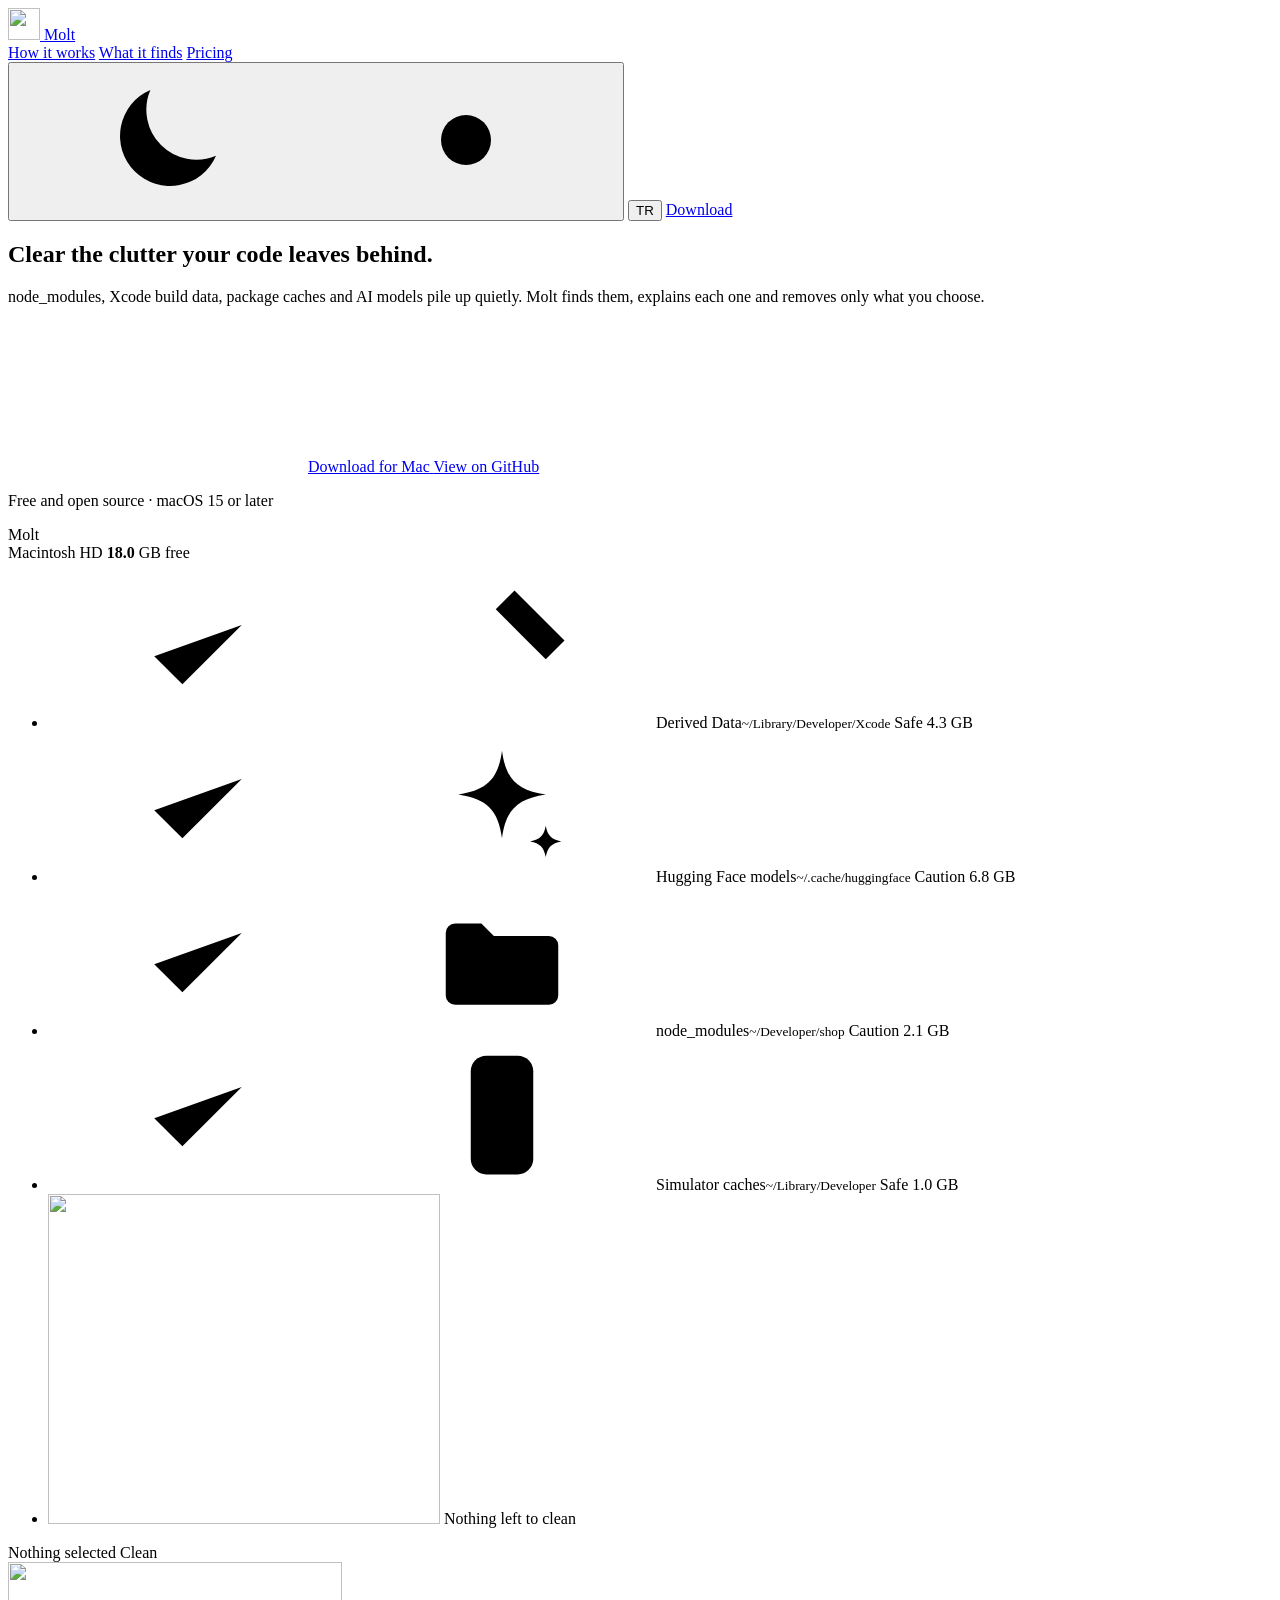
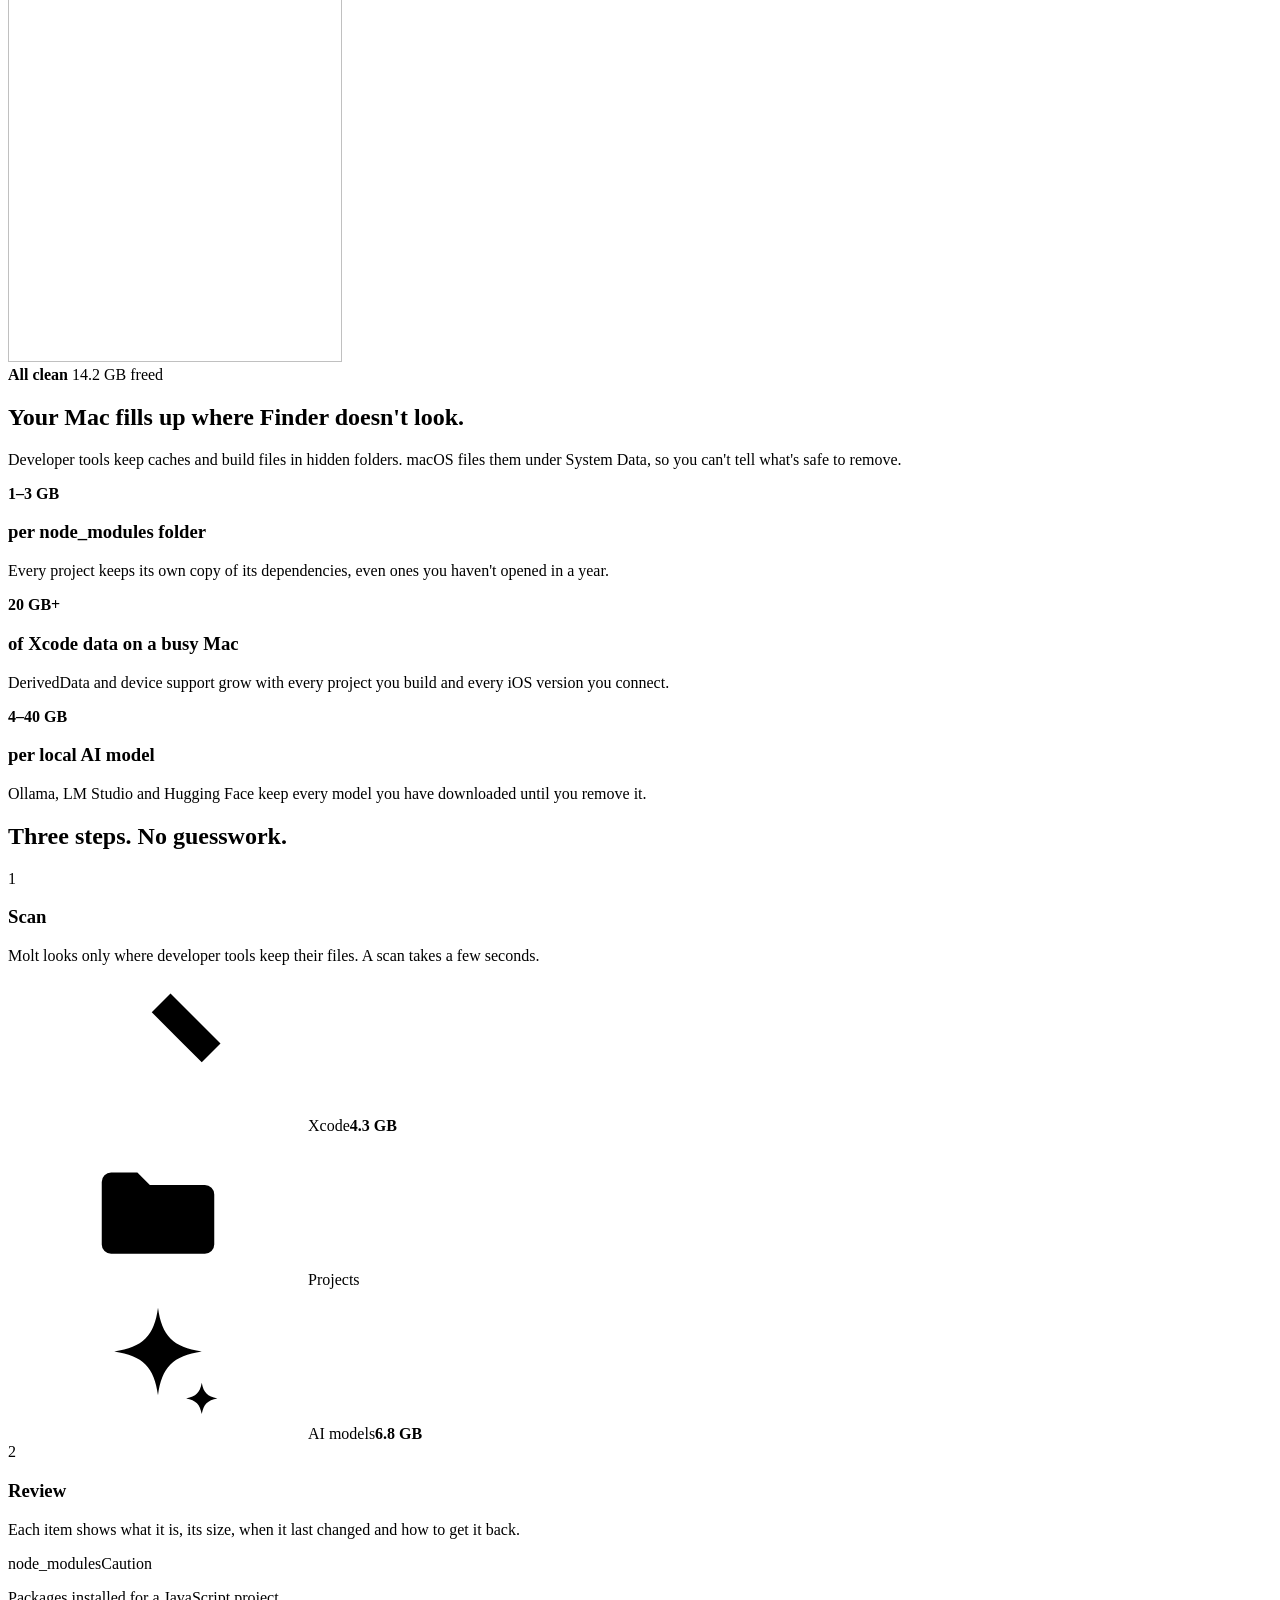
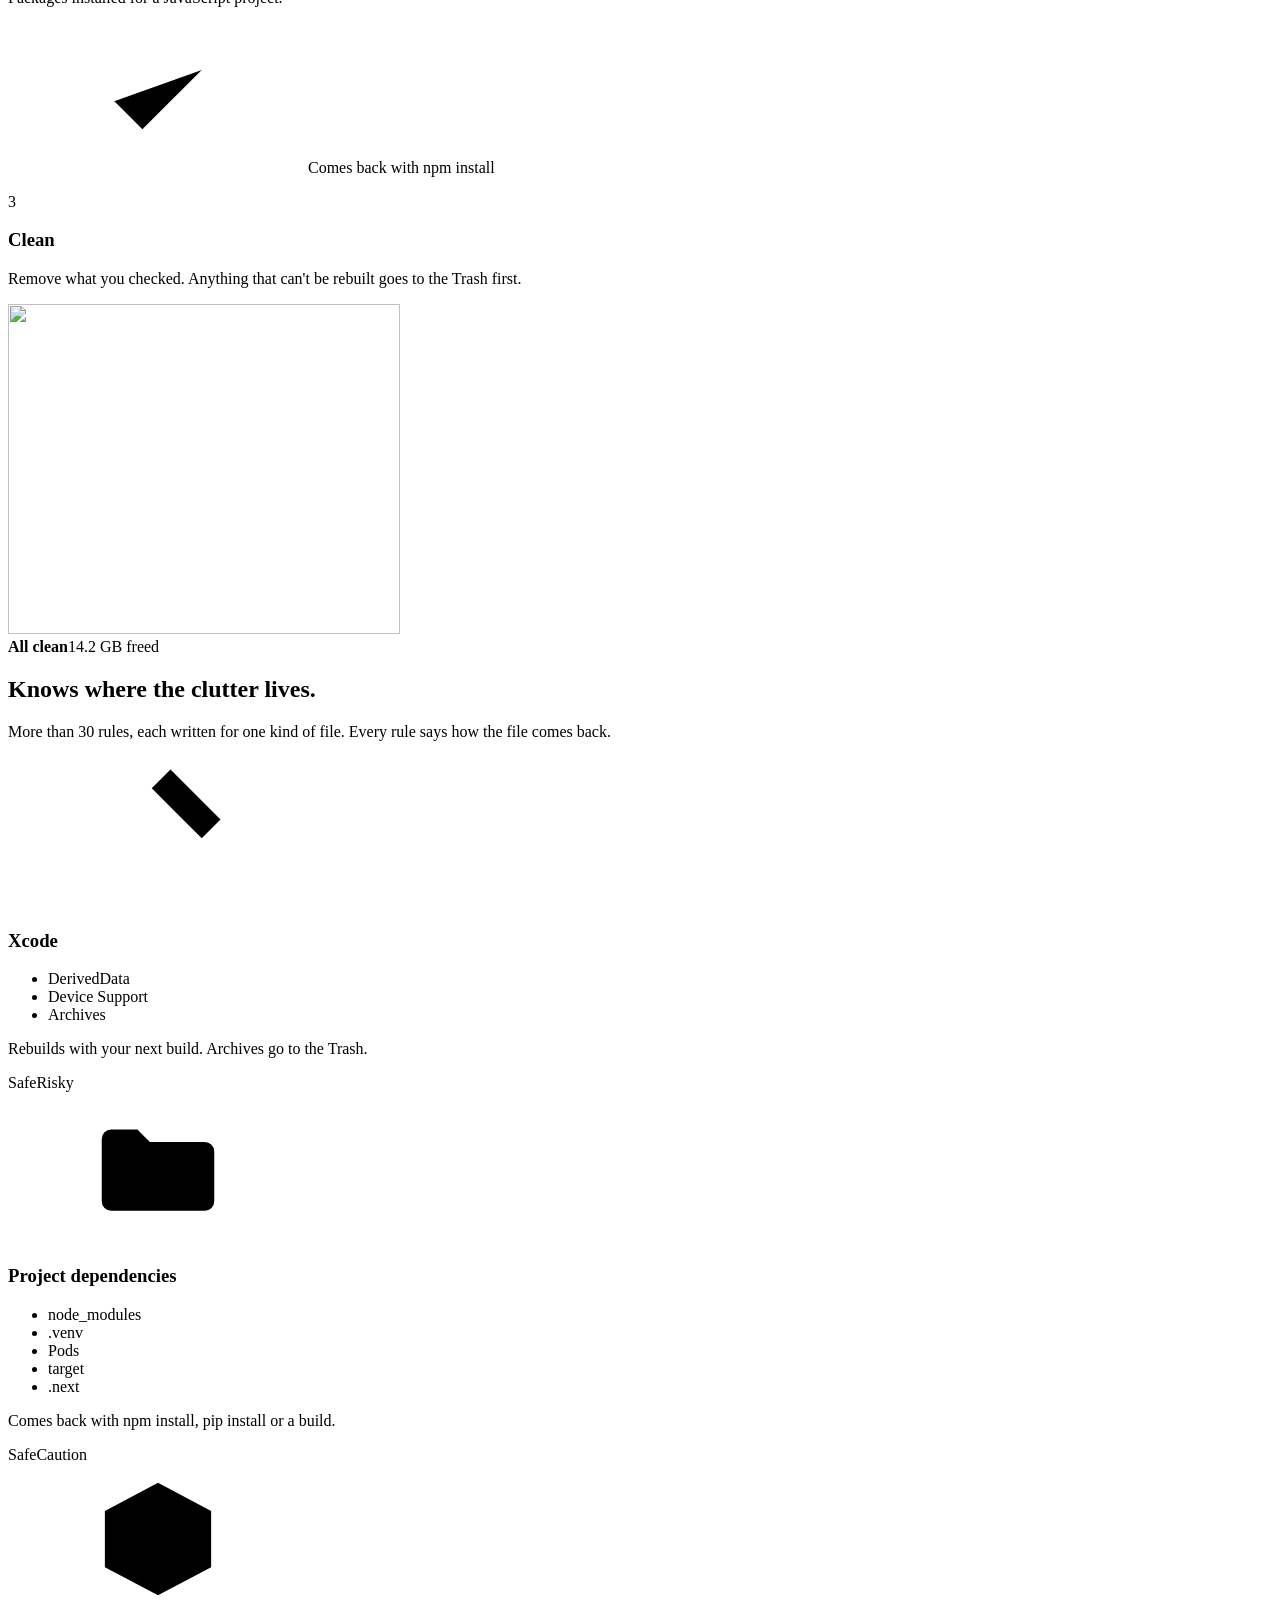
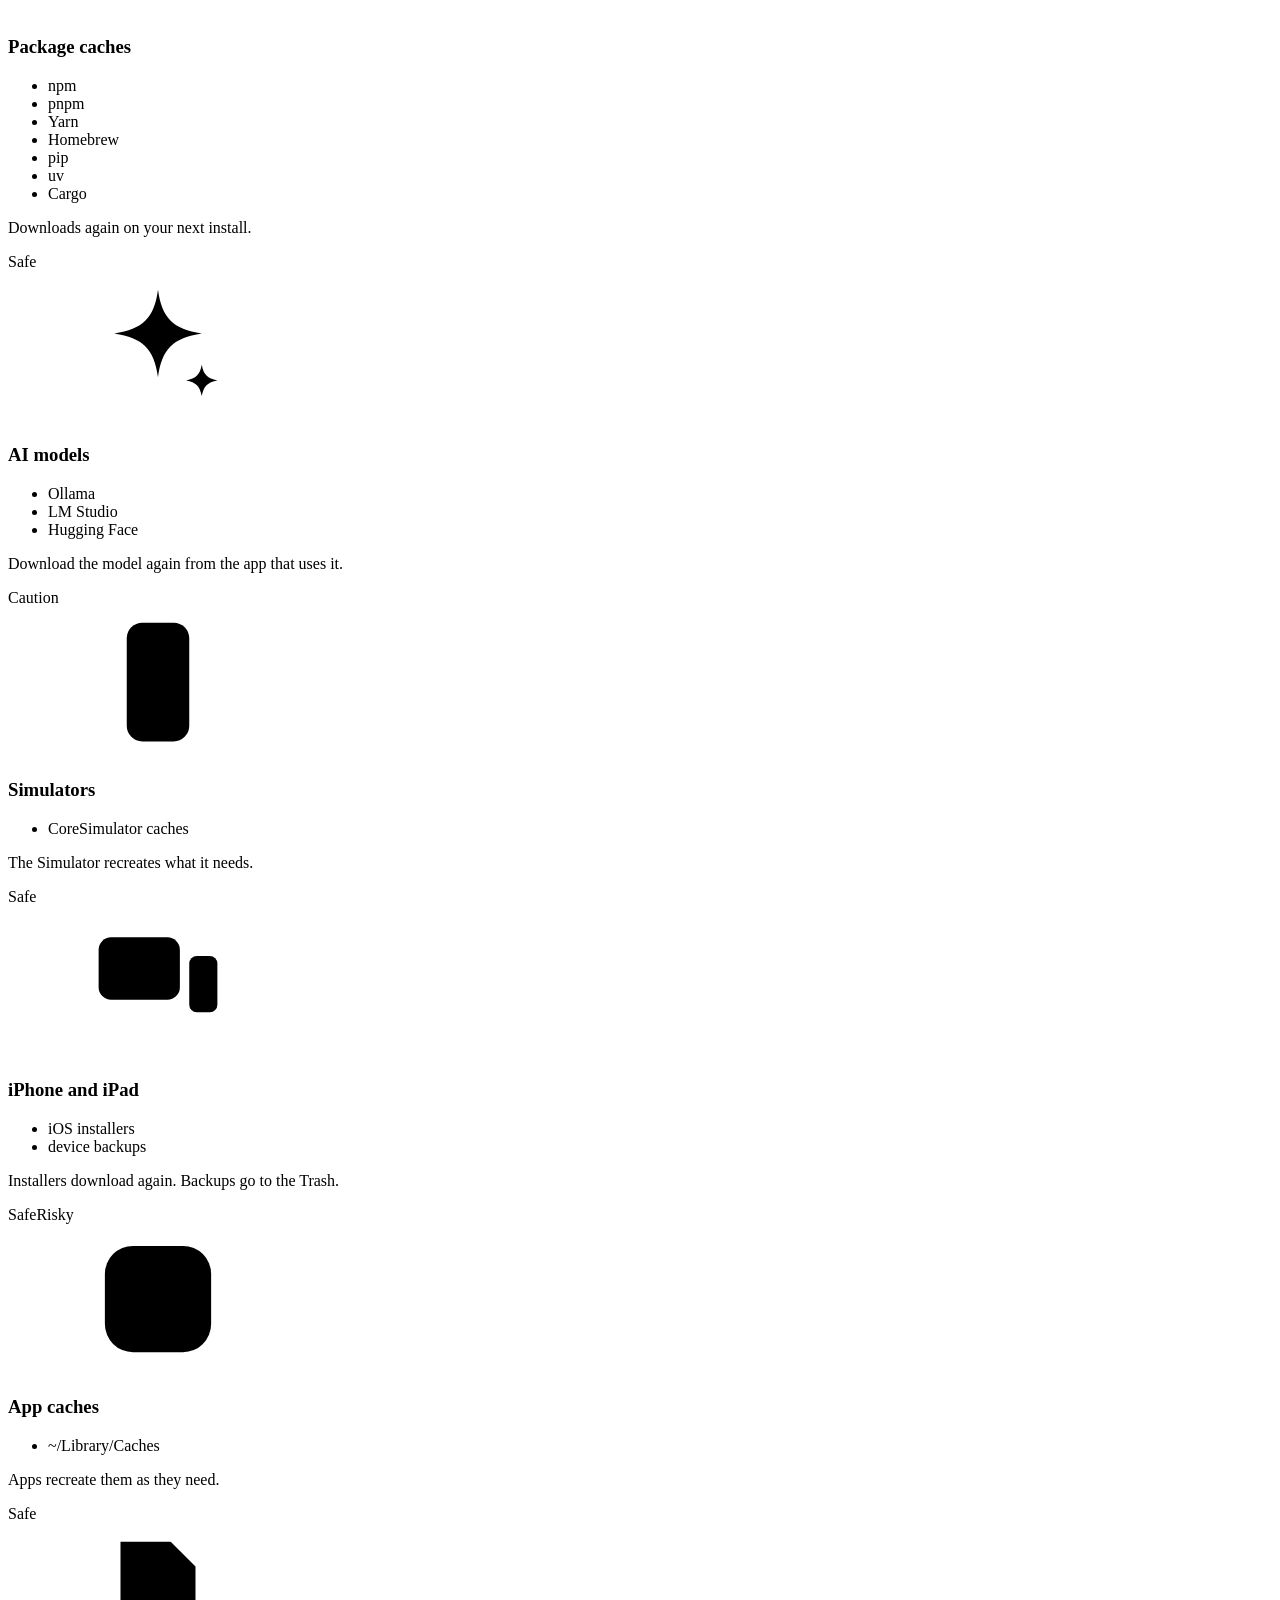
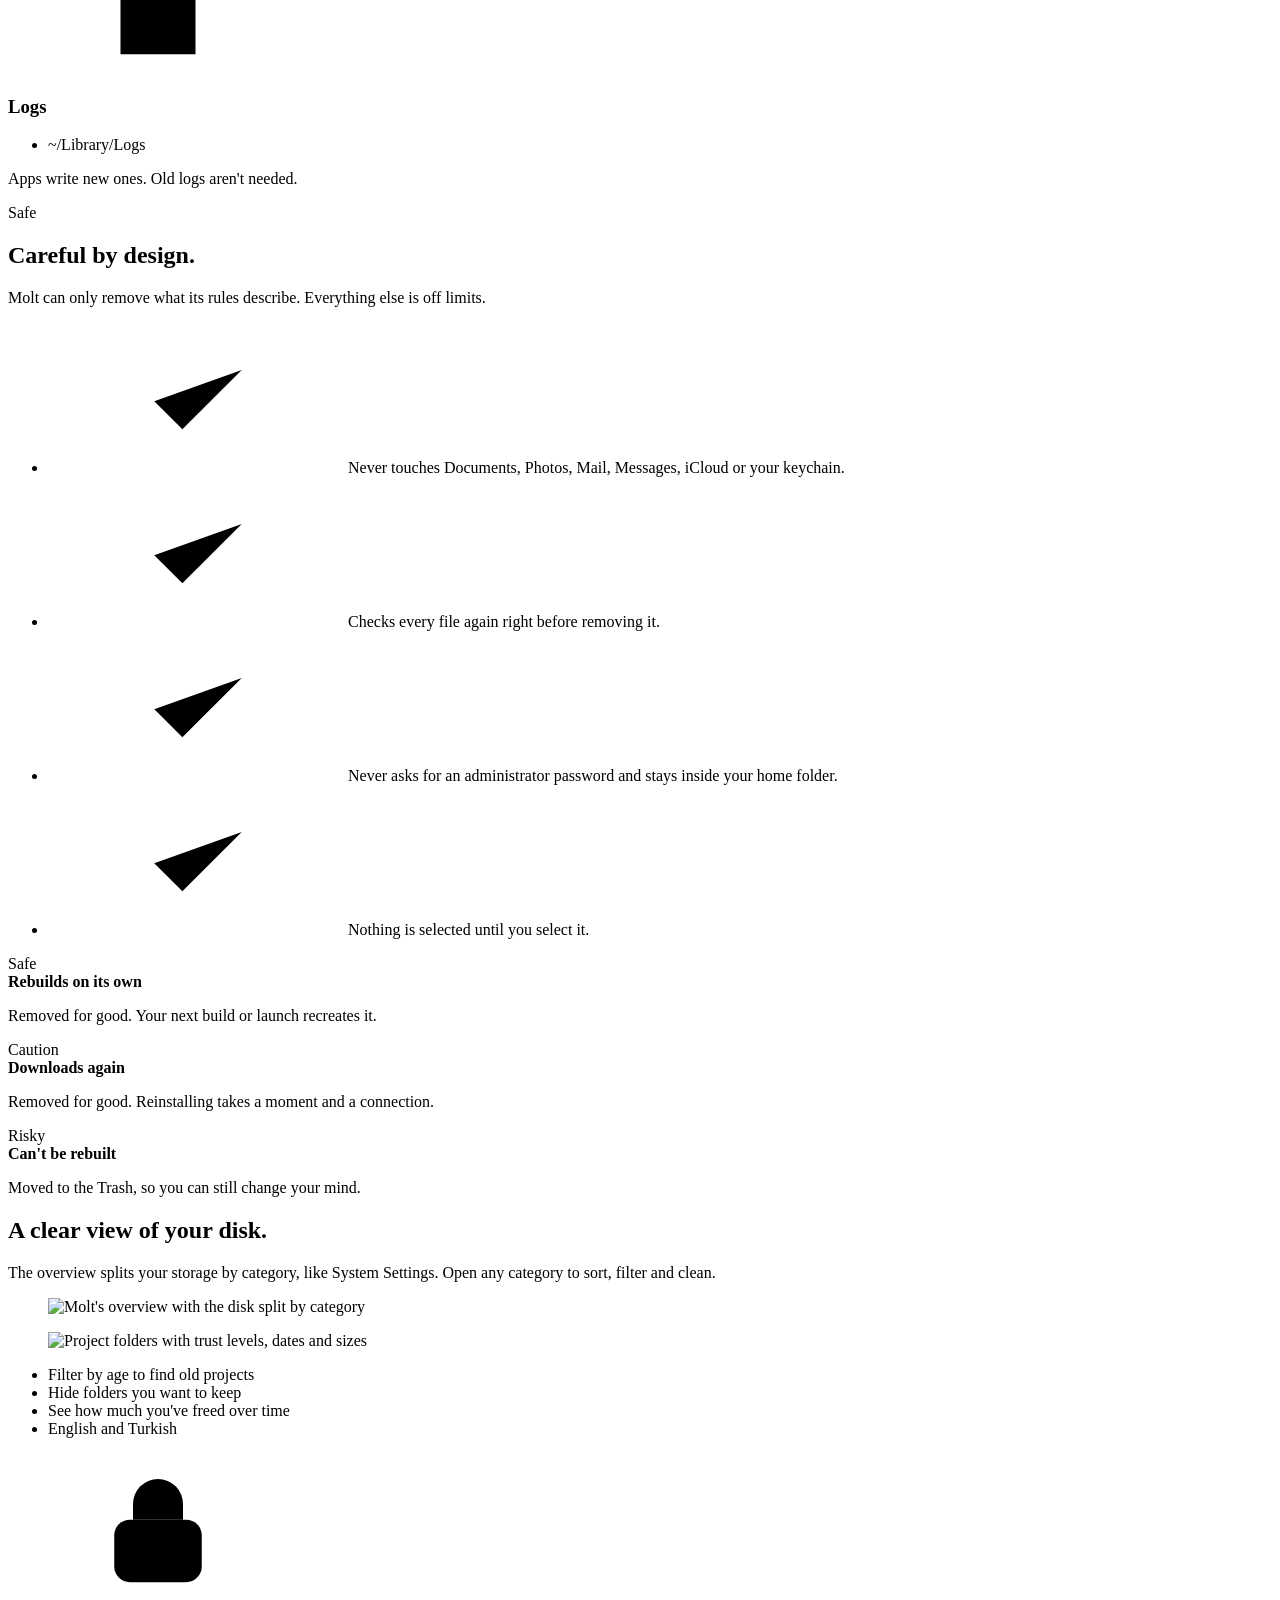
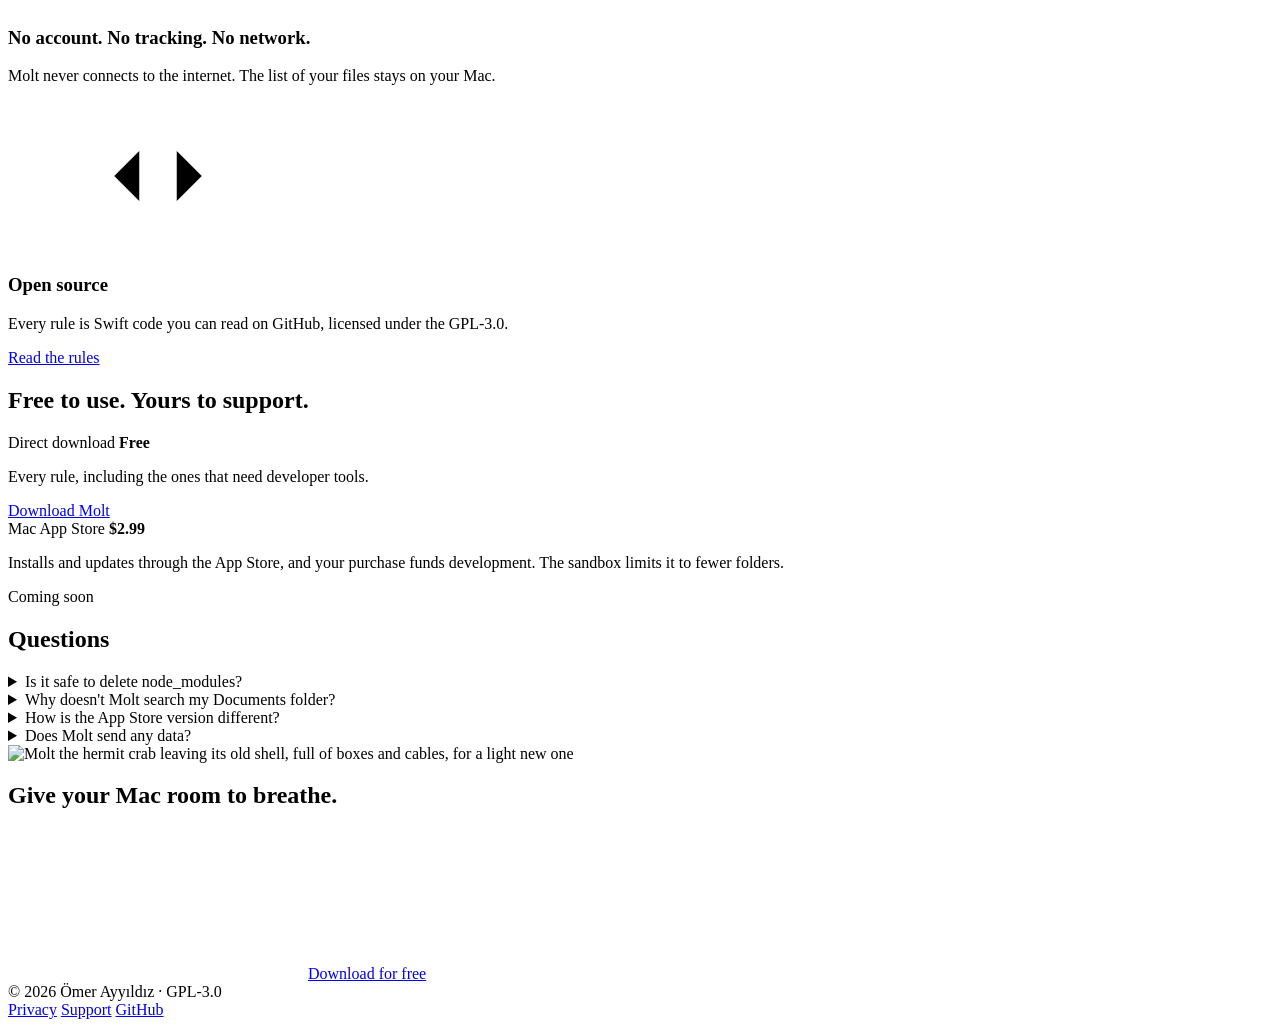
==== commit 6daa2d75: "Website dark theme, App Store screenshots, cleaner screen captures - Website: dark theme that follow" ====
--- a/website/index.html
+++ b/website/index.html
@@ -13,6 +13,9 @@
   <meta name="twitter:card" content="summary_large_image">
   <link rel="icon" type="image/png" href="/assets/favicon.png">
   <link rel="apple-touch-icon" href="/assets/apple-touch-icon.png">
+  <script>
+    try { const theme = localStorage.getItem("theme"); if (theme) document.documentElement.dataset.theme = theme; } catch {}
+  </script>
   <link rel="stylesheet" href="/styles.css">
 </head>
 <body>
@@ -30,6 +33,8 @@
     <symbol id="i-lock" viewBox="0 0 24 24"><rect x="5" y="10.5" width="14" height="10" rx="2.5"/><path d="M8 10.5V8a4 4 0 0 1 8 0v2.5"/></symbol>
     <symbol id="i-code" viewBox="0 0 24 24"><path d="m9 8-4 4 4 4M15 8l4 4-4 4"/></symbol>
     <symbol id="i-download" viewBox="0 0 24 24"><path d="M12 4v11m0 0-4.5-4.5M12 15l4.5-4.5M5 19.5h14"/></symbol>
+    <symbol id="i-sun" viewBox="0 0 24 24"><circle cx="12" cy="12" r="4"/><path d="M12 2.5v2M12 19.5v2M2.5 12h2M19.5 12h2M5.3 5.3l1.4 1.4M17.3 17.3l1.4 1.4M5.3 18.7l1.4-1.4M17.3 6.7l1.4-1.4"/></symbol>
+    <symbol id="i-moon" viewBox="0 0 24 24"><path d="M20 14.5A8 8 0 0 1 9.5 4a8 8 0 1 0 10.5 10.5z"/></symbol>
     <symbol id="i-trash" viewBox="0 0 24 24"><path d="M4 7h16M10 11v6M14 11v6M6 7l1 13h10l1-13M9 7V4h6v3"/></symbol>
   </svg>
 
@@ -45,6 +50,9 @@
         <a href="#pricing" data-i18n="nav.pricing">Pricing</a>
       </div>
       <div class="nav-actions">
+        <button class="pill pill-quiet theme-toggle" type="button" aria-label="Switch to dark theme" data-i18n-label="theme.toDark">
+          <svg class="icon-moon"><use href="#i-moon"/></svg><svg class="icon-sun"><use href="#i-sun"/></svg>
+        </button>
         <button class="pill pill-quiet language" type="button" aria-label="Türkçe / English">TR</button>
         <a class="pill pill-dark" data-download href="https://github.com/omerayyildiz/Molt/releases/latest/download/Molt.dmg" data-i18n="nav.download">Download</a>
       </div>
@@ -109,7 +117,7 @@
               <span class="demo-size" data-gb="1.0">1.0 GB</span>
             </li>
             <li class="demo-empty">
-              <img src="/assets/crab-winking.webp" width="392" height="330" alt="">
+              <img class="mascot" src="/assets/crab-winking.webp" width="392" height="330" alt="">
               <span data-i18n="demo.empty">Nothing left to clean</span>
             </li>
           </ul>
@@ -119,7 +127,7 @@
           </div>
         </div>
         <div class="demo-toast">
-          <img src="/assets/crab-celebrating.webp" width="334" height="400" alt="">
+          <img class="mascot" src="/assets/crab-celebrating.webp" width="334" height="400" alt="">
           <div>
             <strong data-i18n="demo.done">All clean</strong>
             <span data-demo-freed>14.2 GB freed</span>
@@ -184,7 +192,7 @@
           <p data-i18n="step.clean.text">Remove what you checked. Anything that can't be rebuilt goes to the Trash first.</p>
           <div class="step-art">
             <div class="freed">
-              <img src="/assets/crab-winking.webp" width="392" height="330" alt="" loading="lazy">
+              <img class="mascot" src="/assets/crab-winking.webp" width="392" height="330" alt="" loading="lazy">
               <div><strong data-i18n="demo.done">All clean</strong><span data-i18n="step.clean.freed">14.2 GB freed</span></div>
             </div>
           </div>
@@ -287,11 +295,11 @@
       </div>
       <div class="shots reveal" style="--d: 1">
         <figure class="frame shot-back">
-          <img src="/assets/overview-en.webp" data-shot="overview" width="1600" height="1024" loading="lazy"
+          <img src="/assets/overview-en-light.webp" data-shot="overview" width="1600" height="1024" loading="lazy"
                alt="Molt's overview with the disk split by category" data-i18n-alt="shot.overview">
         </figure>
         <figure class="frame shot-front">
-          <img src="/assets/projects-en.webp" data-shot="projects" width="1600" height="1024" loading="lazy"
+          <img src="/assets/projects-en-light.webp" data-shot="projects" width="1600" height="1024" loading="lazy"
                alt="Project folders with trust levels, dates and sizes" data-i18n-alt="shot.projects">
         </figure>
       </div>
@@ -369,7 +377,7 @@
     <!-- Closing -->
     <section class="section">
       <div class="card closing reveal">
-        <img src="/assets/mascot-scene.webp" width="984" height="620" loading="lazy"
+        <img class="mascot" src="/assets/mascot-scene.webp" width="984" height="620" loading="lazy"
              alt="Molt the hermit crab leaving its old shell, full of boxes and cables, for a light new one" data-i18n-alt="closing.alt">
         <h2 data-i18n="closing.title">Give your Mac room to breathe.</h2>
         <a class="pill pill-dark pill-large" data-download href="https://github.com/omerayyildiz/Molt/releases/latest/download/Molt.dmg">
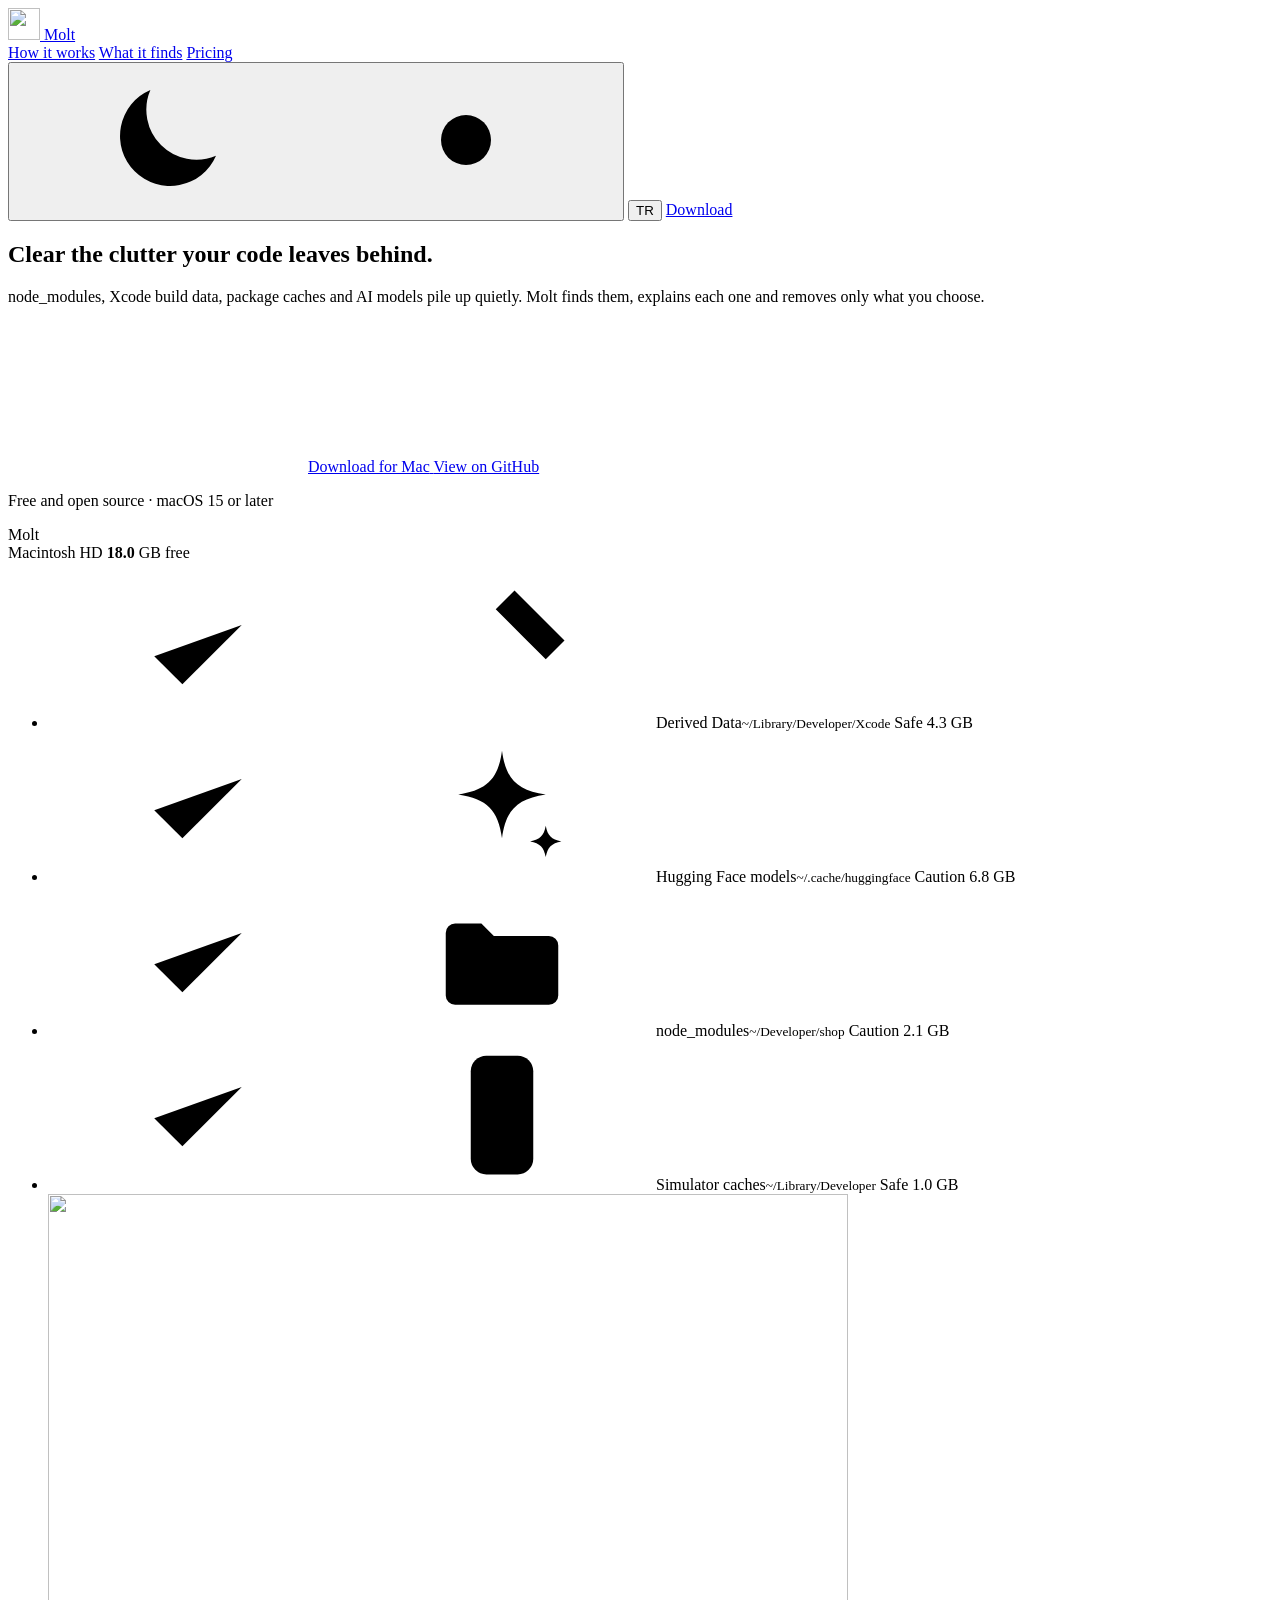
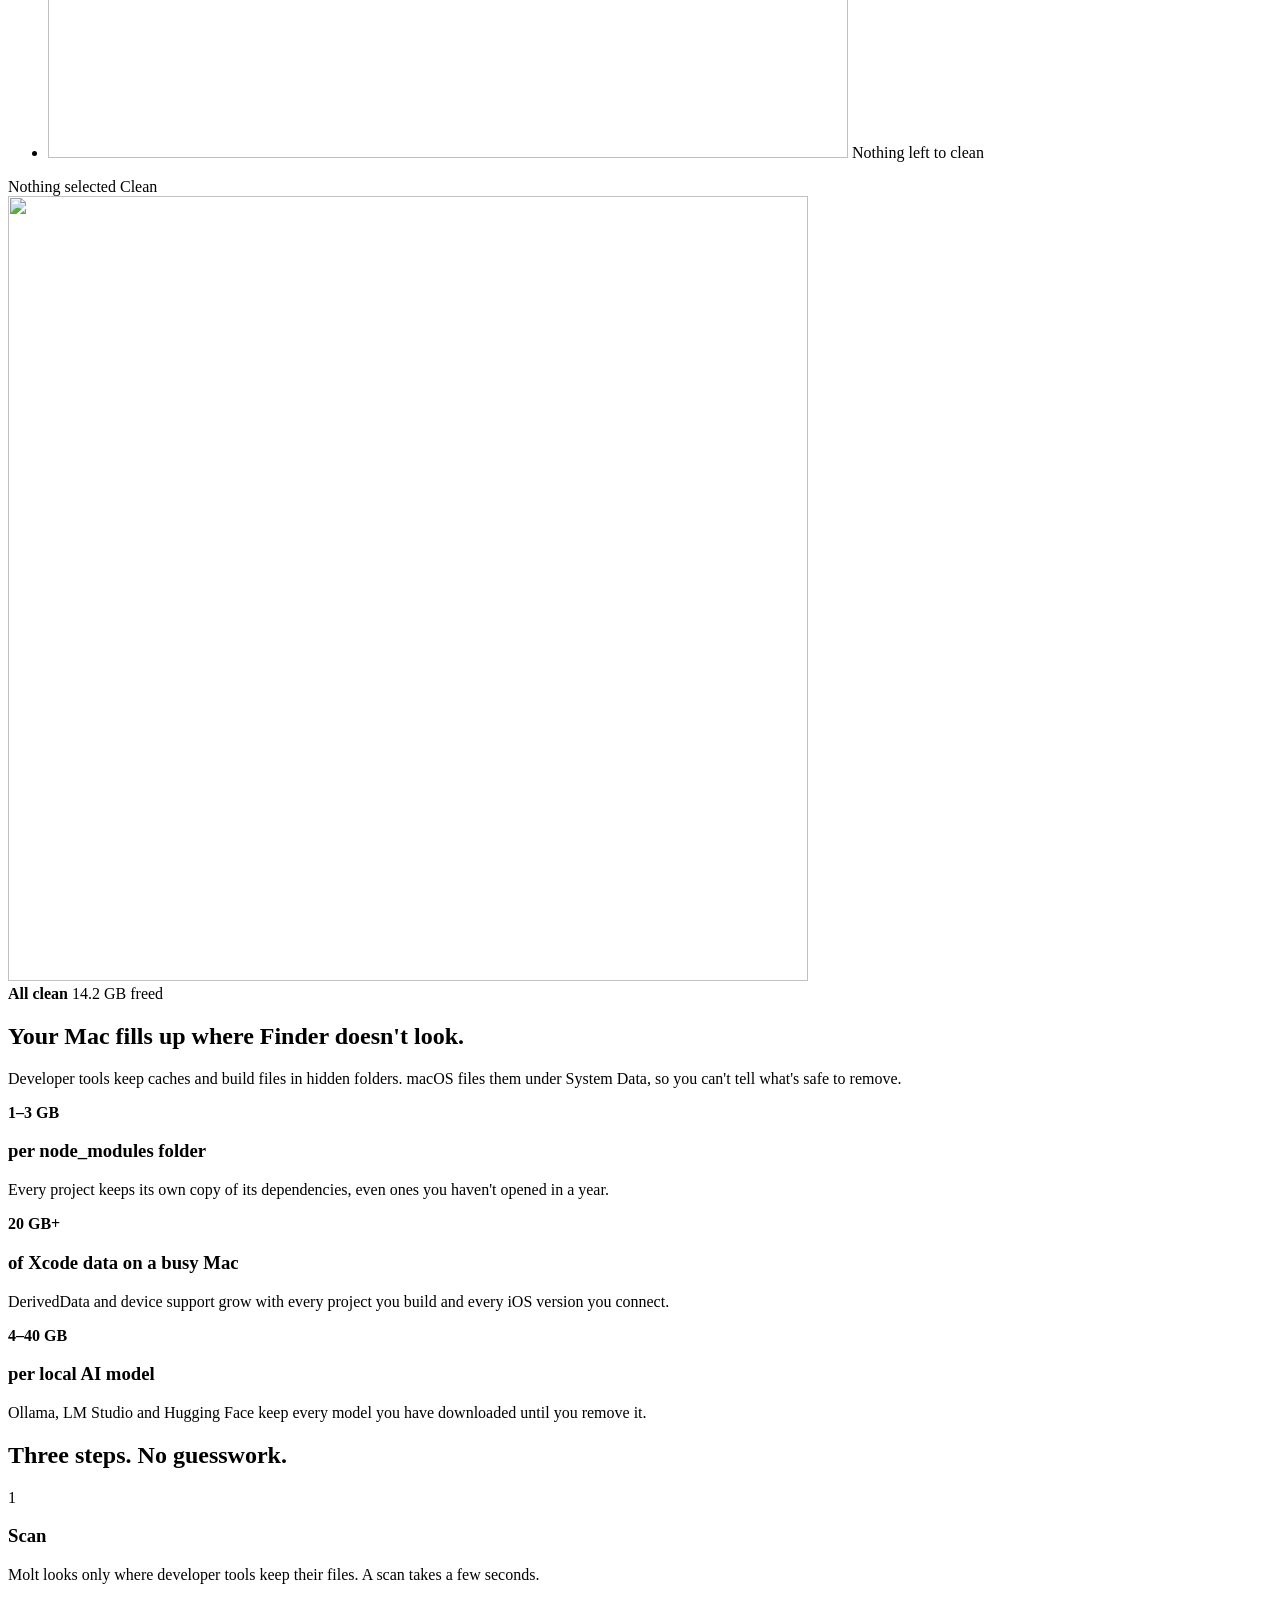
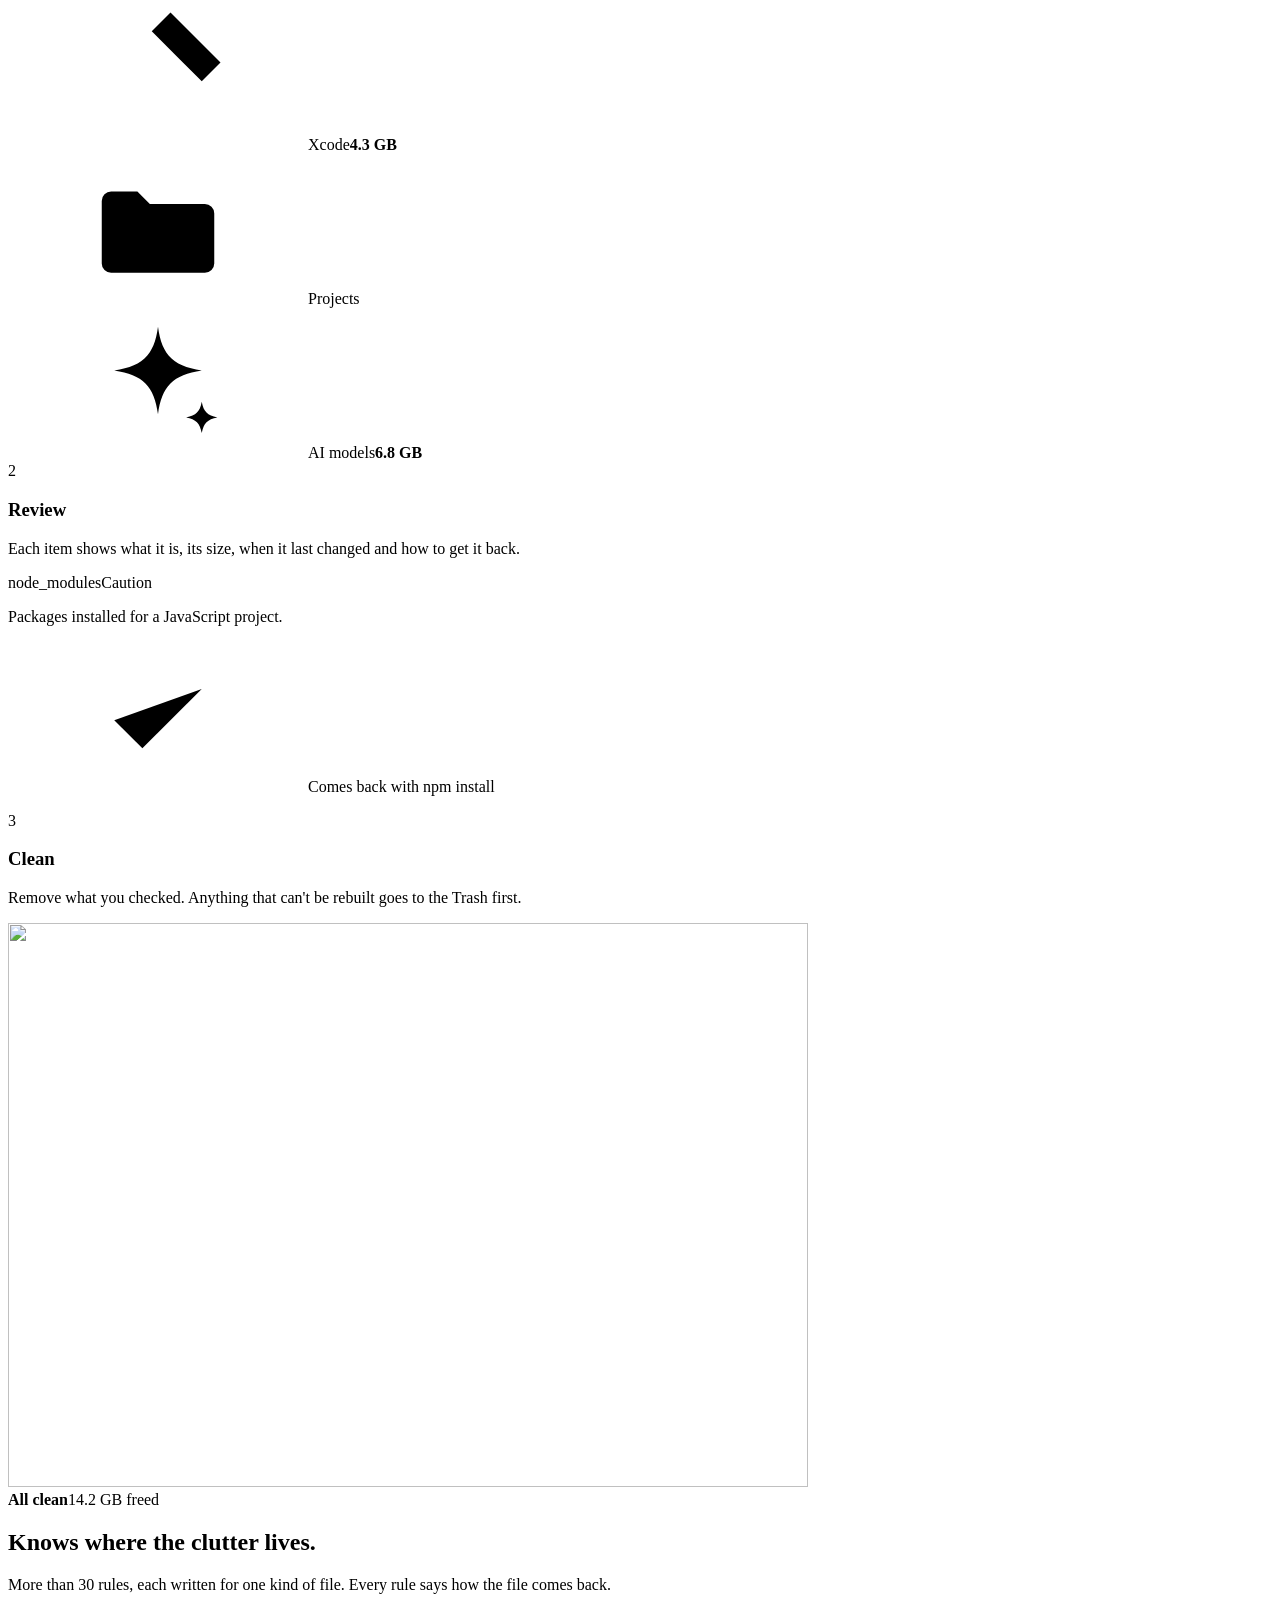
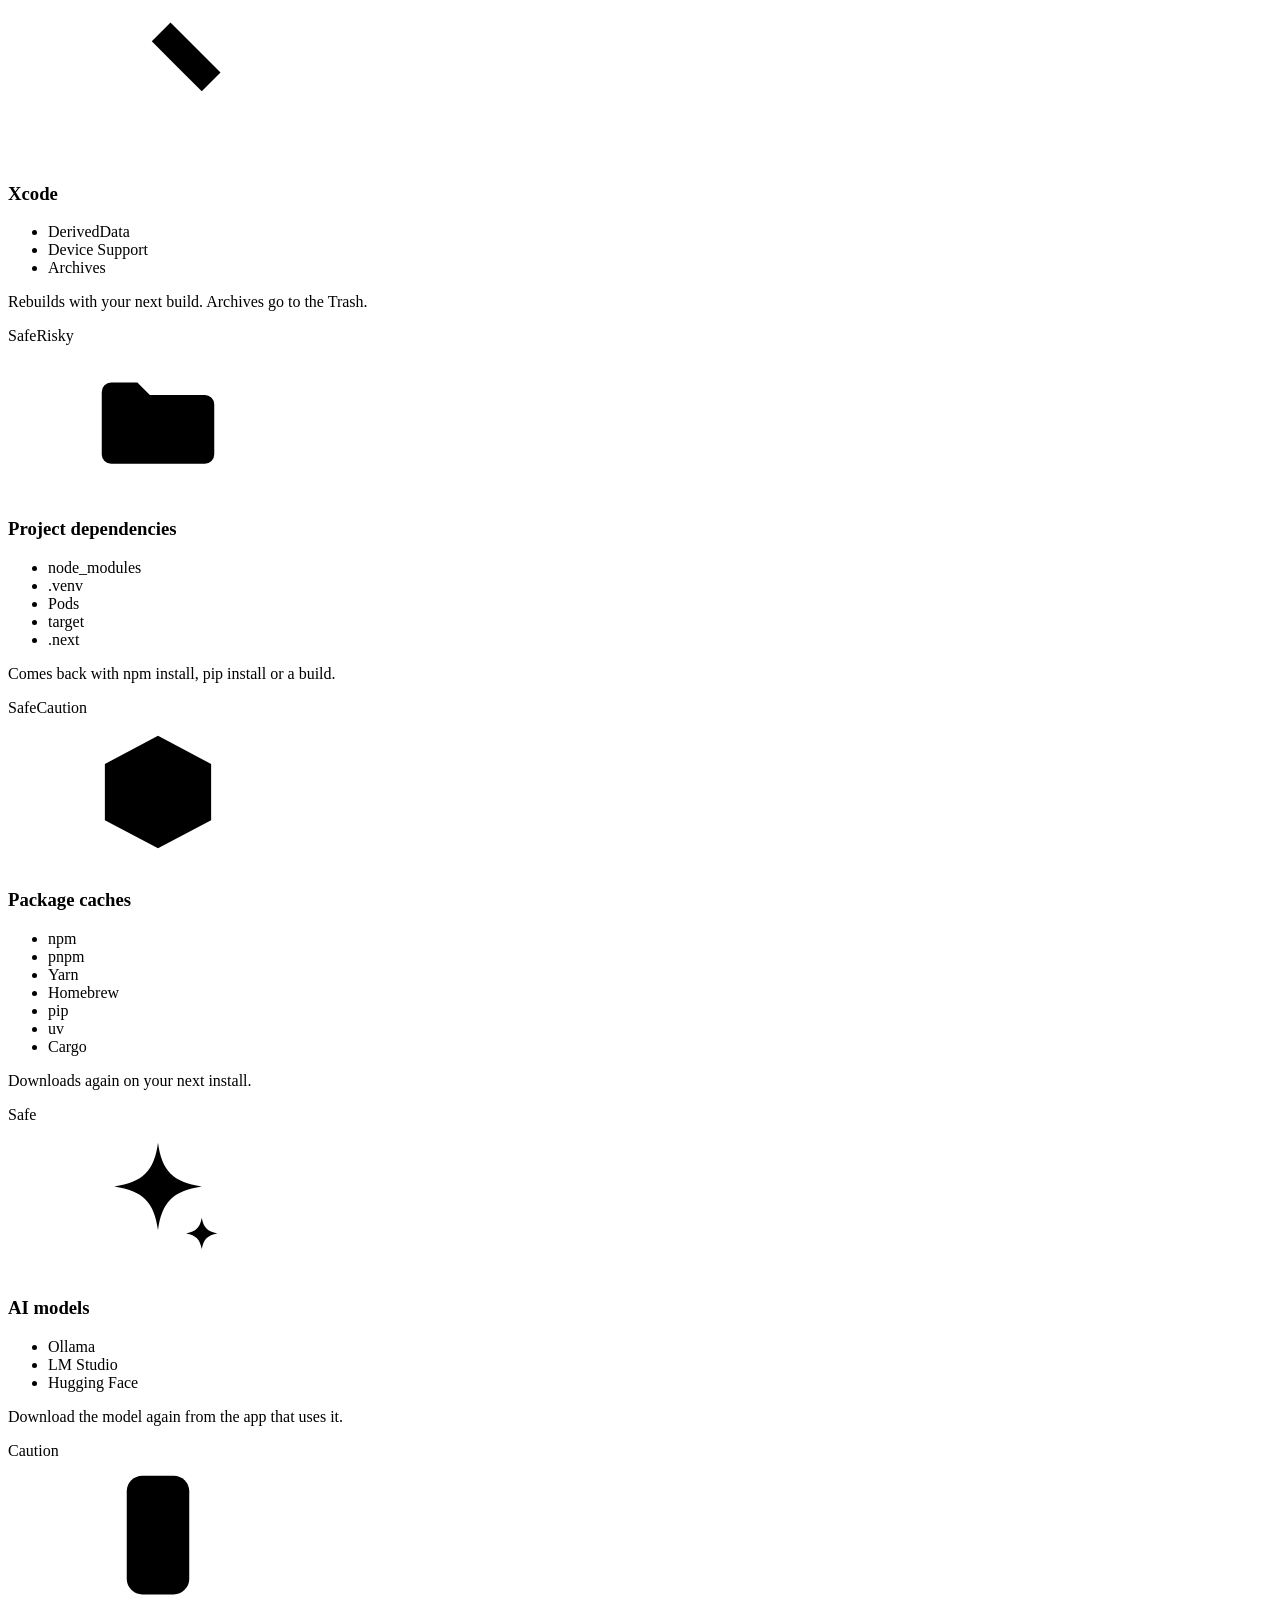
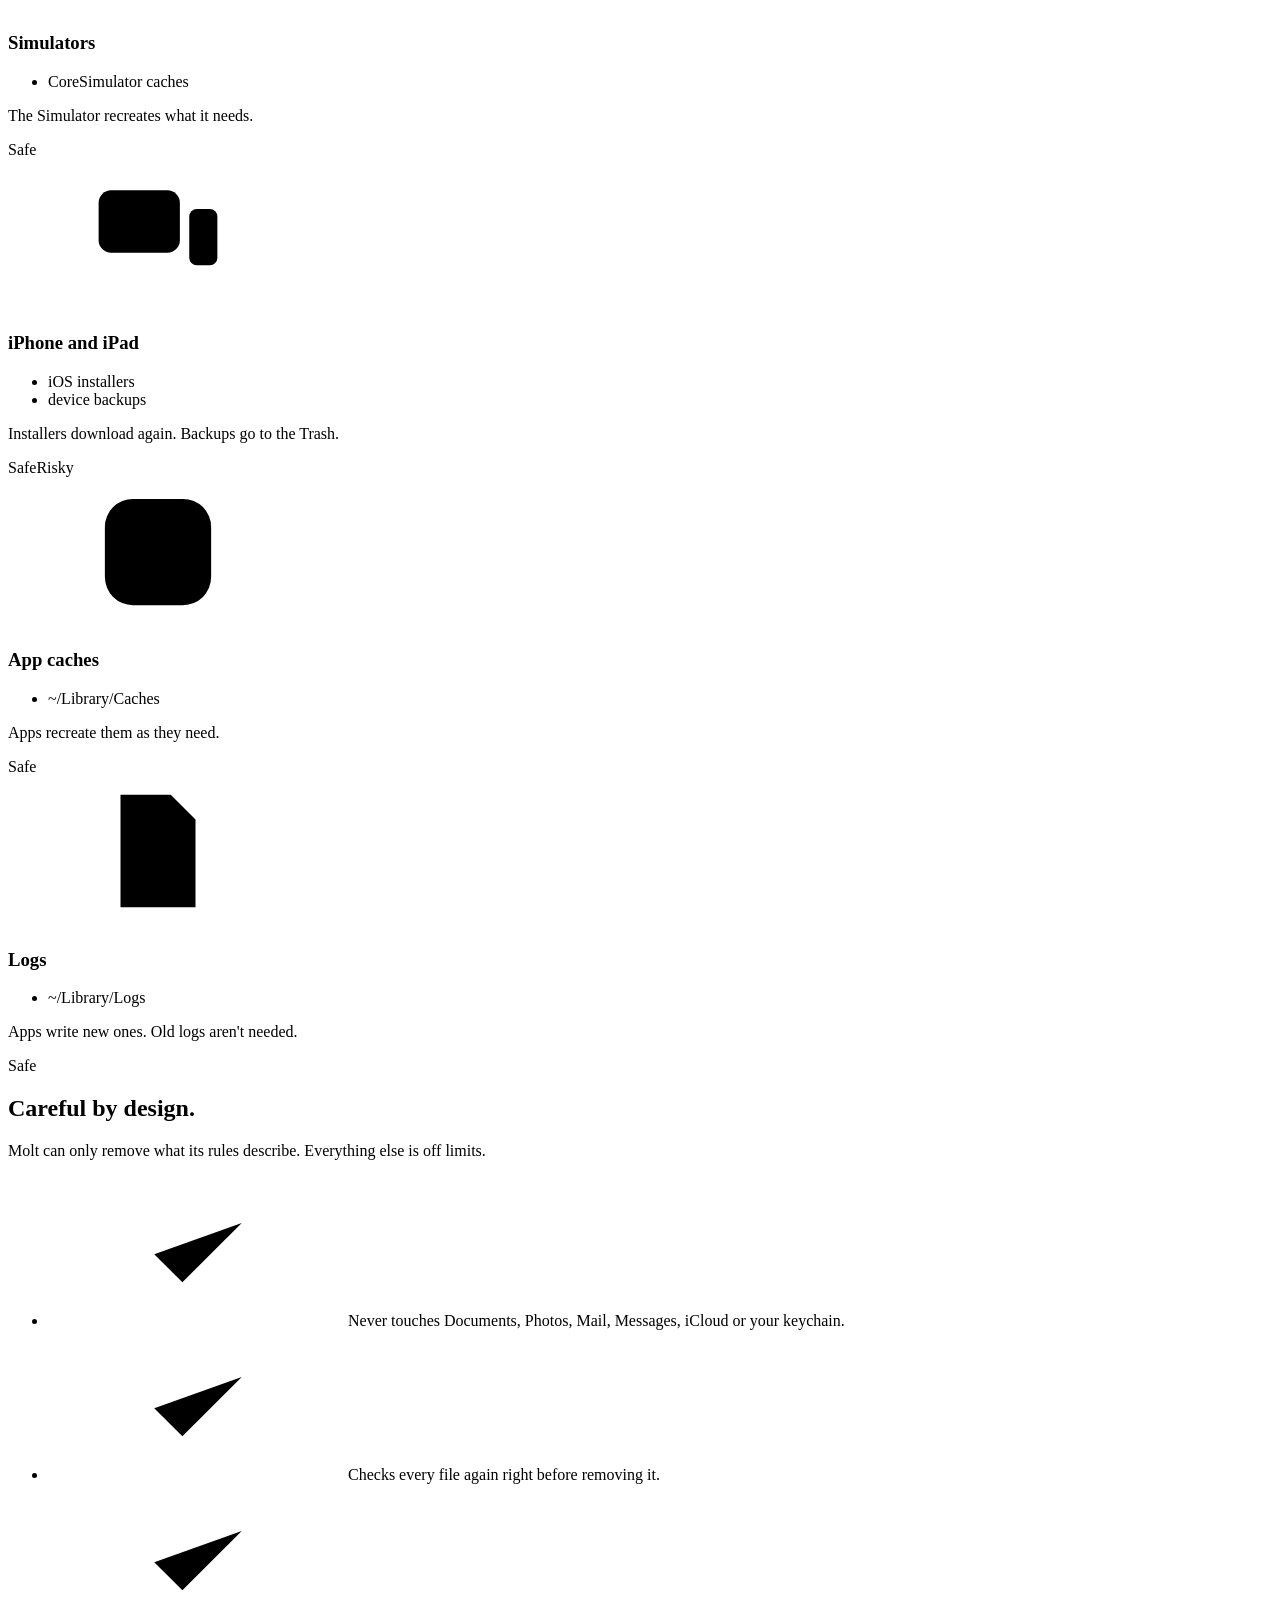
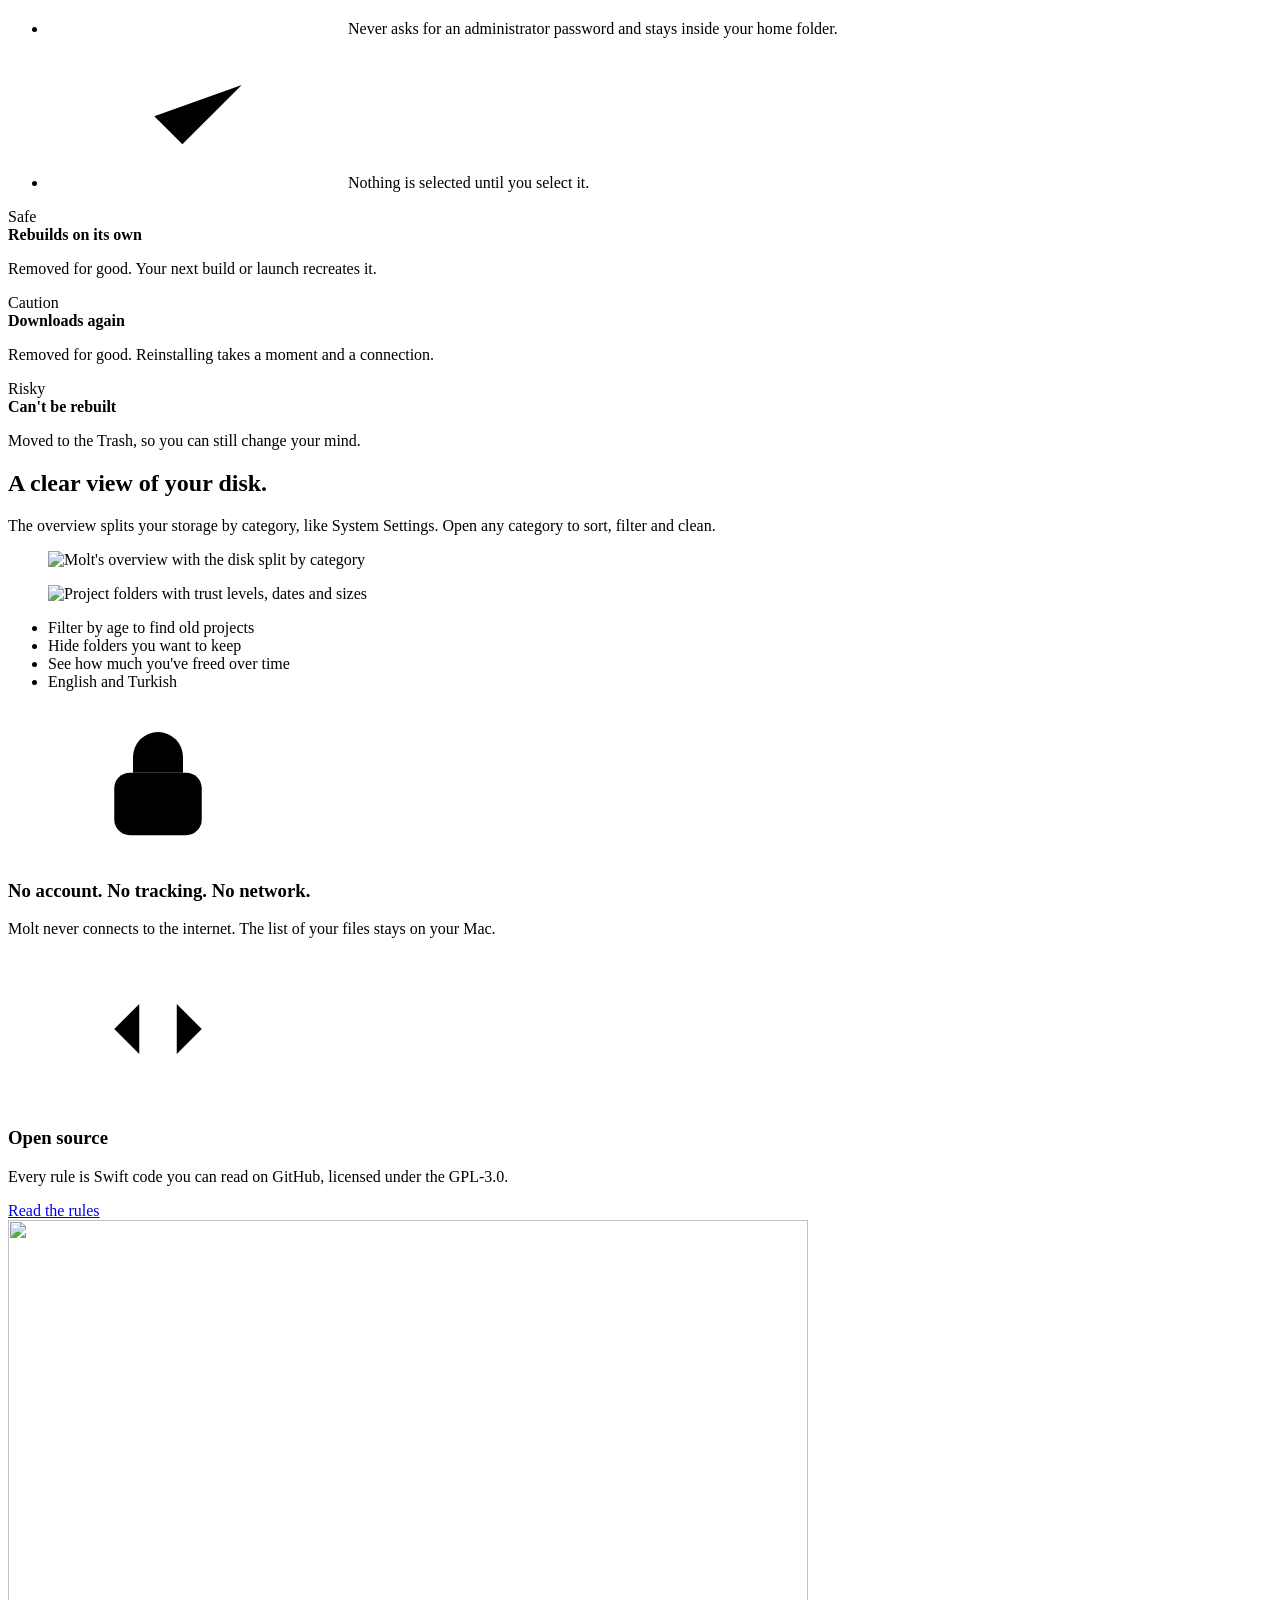
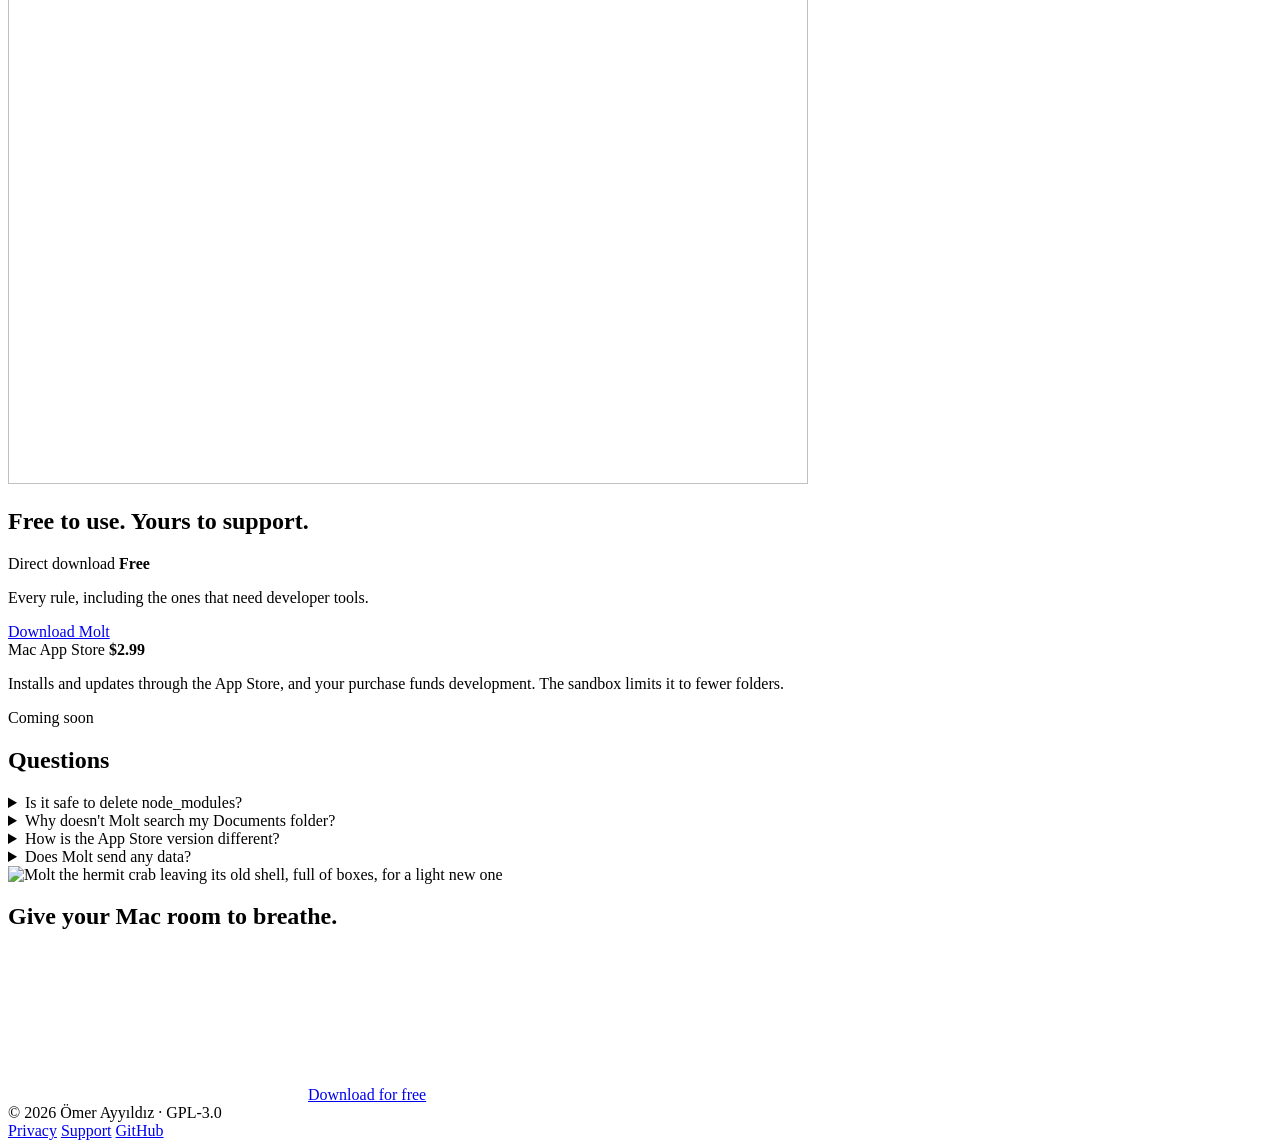
==== commit 79b6e6ee: "Use the new high resolution mascots everywhere; site polish Transparent crab artwork in the app, web" ====
--- a/website/index.html
+++ b/website/index.html
@@ -117,7 +117,7 @@
               <span class="demo-size" data-gb="1.0">1.0 GB</span>
             </li>
             <li class="demo-empty">
-              <img class="mascot" src="/assets/crab-winking.webp" width="392" height="330" alt="">
+              <img src="/assets/crab-winking.webp?v=2" width="800" height="564" alt="">
               <span data-i18n="demo.empty">Nothing left to clean</span>
             </li>
           </ul>
@@ -127,7 +127,7 @@
           </div>
         </div>
         <div class="demo-toast">
-          <img class="mascot" src="/assets/crab-celebrating.webp" width="334" height="400" alt="">
+          <img src="/assets/crab-celebrating.webp?v=2" width="800" height="785" alt="">
           <div>
             <strong data-i18n="demo.done">All clean</strong>
             <span data-demo-freed>14.2 GB freed</span>
@@ -192,7 +192,7 @@
           <p data-i18n="step.clean.text">Remove what you checked. Anything that can't be rebuilt goes to the Trash first.</p>
           <div class="step-art">
             <div class="freed">
-              <img class="mascot" src="/assets/crab-winking.webp" width="392" height="330" alt="" loading="lazy">
+              <img src="/assets/crab-winking.webp?v=2" width="800" height="564" alt="" loading="lazy">
               <div><strong data-i18n="demo.done">All clean</strong><span data-i18n="step.clean.freed">14.2 GB freed</span></div>
             </div>
           </div>
@@ -331,6 +331,7 @@
     <!-- Pricing -->
     <section id="pricing" class="section">
       <div class="section-head reveal">
+        <img class="section-crab" src="/assets/crab-heart.webp" width="800" height="864" alt="" loading="lazy">
         <h2 data-i18n="pricing.title">Free to use. Yours to support.</h2>
       </div>
       <div class="plans">
@@ -377,8 +378,8 @@
     <!-- Closing -->
     <section class="section">
       <div class="card closing reveal">
-        <img class="mascot" src="/assets/mascot-scene.webp" width="984" height="620" loading="lazy"
-             alt="Molt the hermit crab leaving its old shell, full of boxes and cables, for a light new one" data-i18n-alt="closing.alt">
+        <img src="/assets/mascot-scene.webp?v=2" width="800" height="606" loading="lazy"
+             alt="Molt the hermit crab leaving its old shell, full of boxes, for a light new one" data-i18n-alt="closing.alt">
         <h2 data-i18n="closing.title">Give your Mac room to breathe.</h2>
         <a class="pill pill-dark pill-large" data-download href="https://github.com/omerayyildiz/Molt/releases/latest/download/Molt.dmg">
           <svg><use href="#i-download"/></svg><span data-i18n="closing.button">Download for free</span>
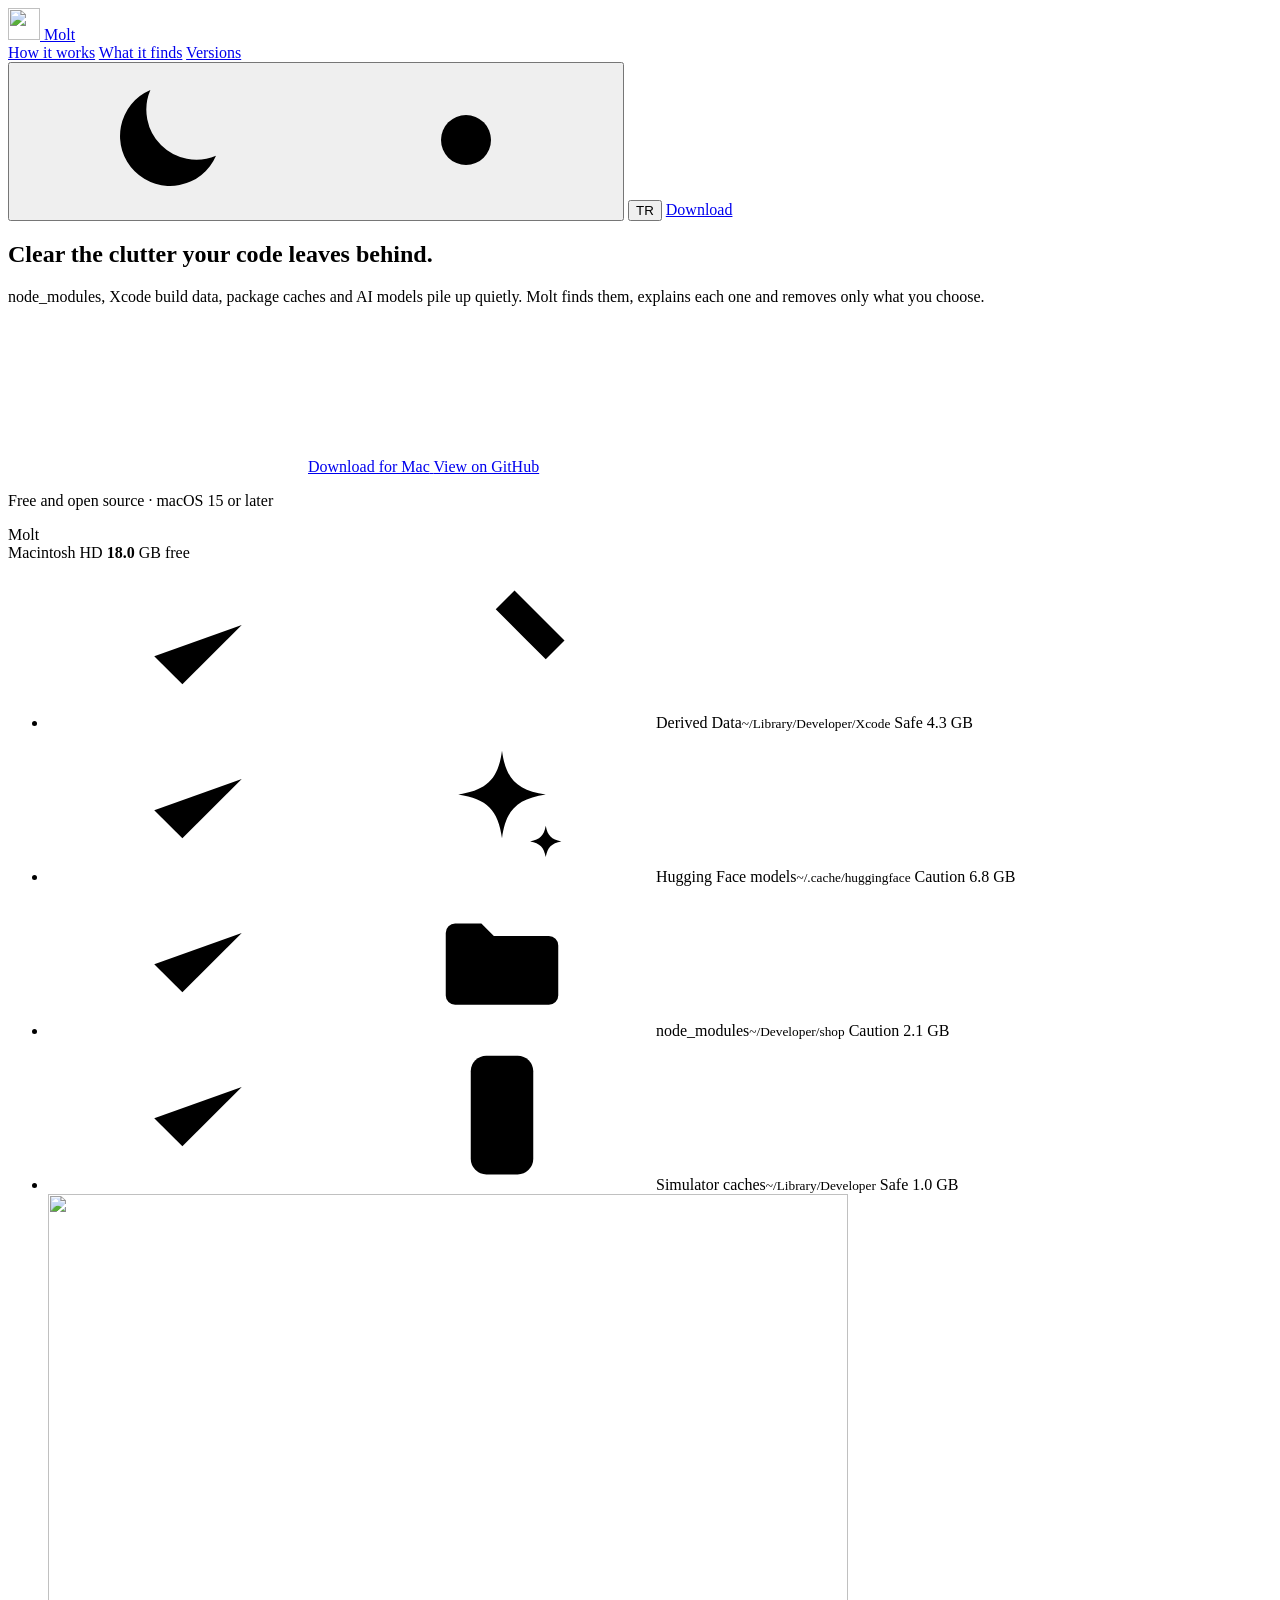
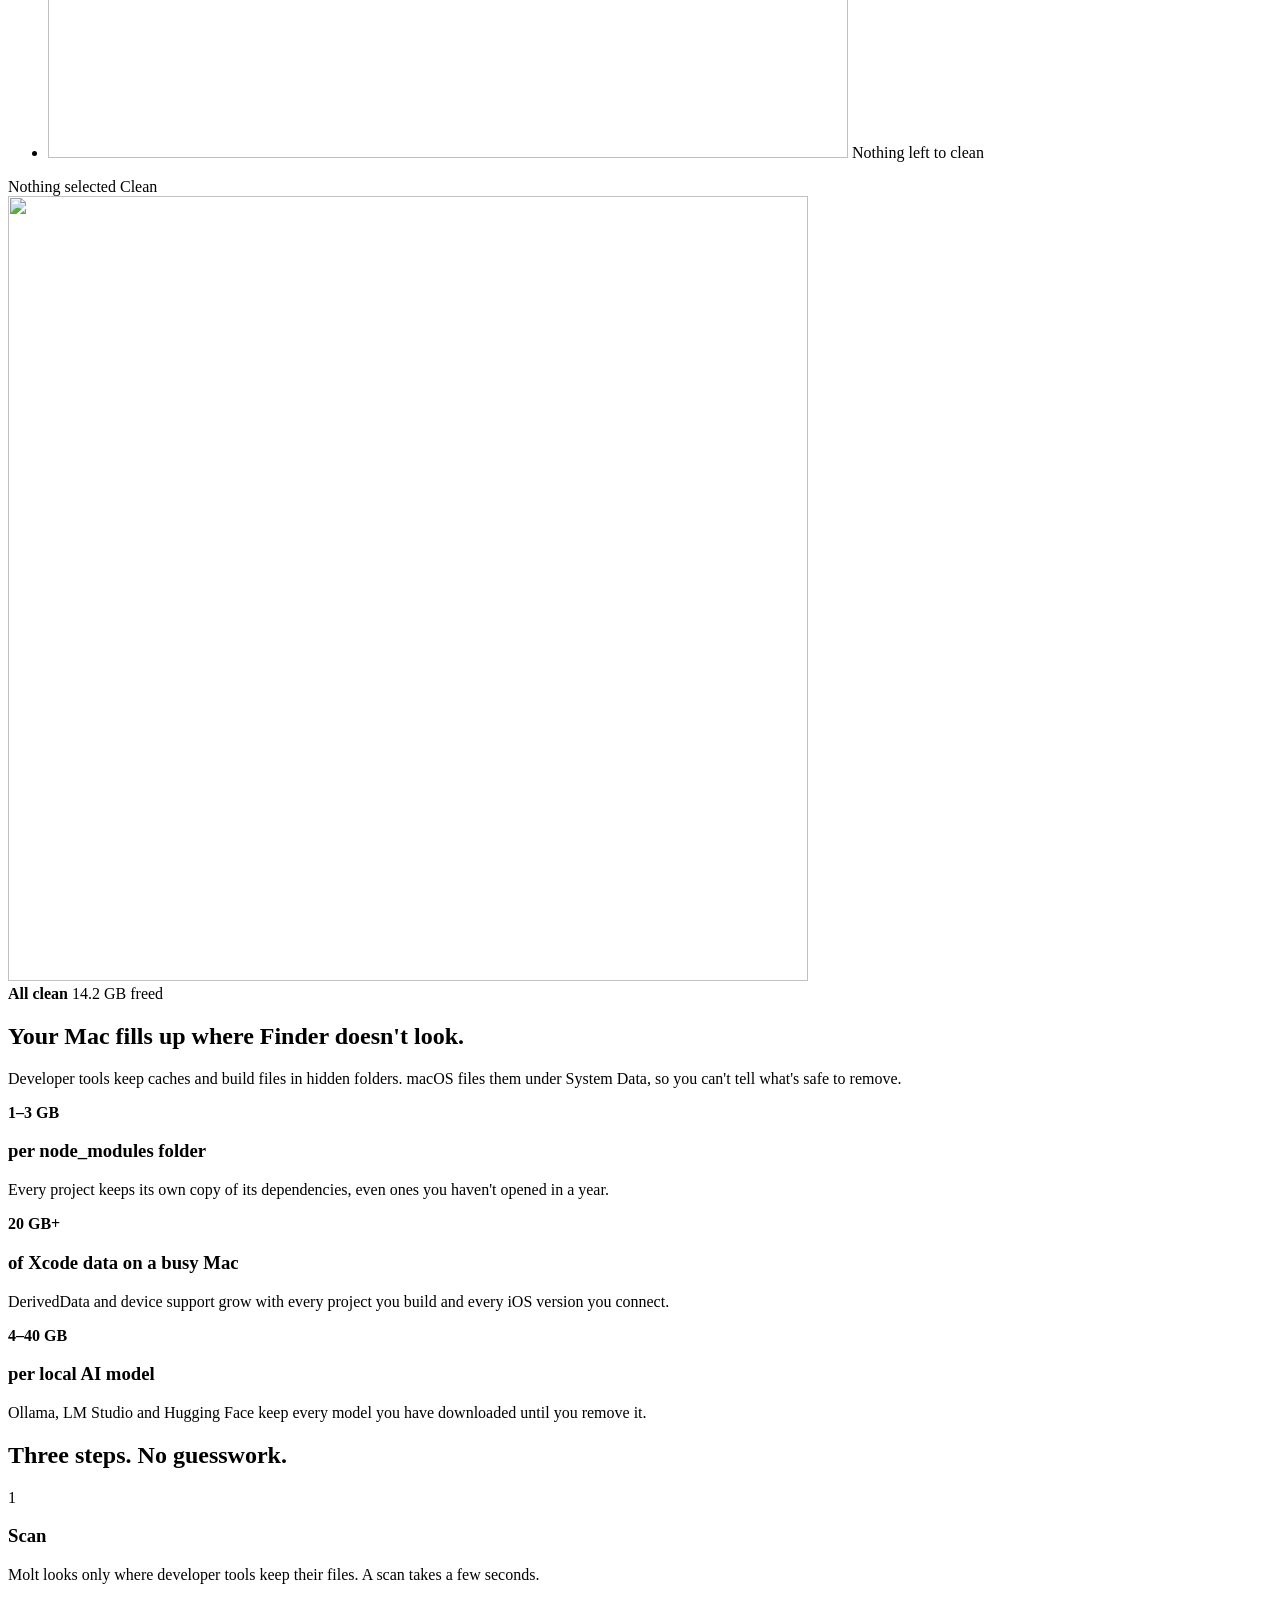
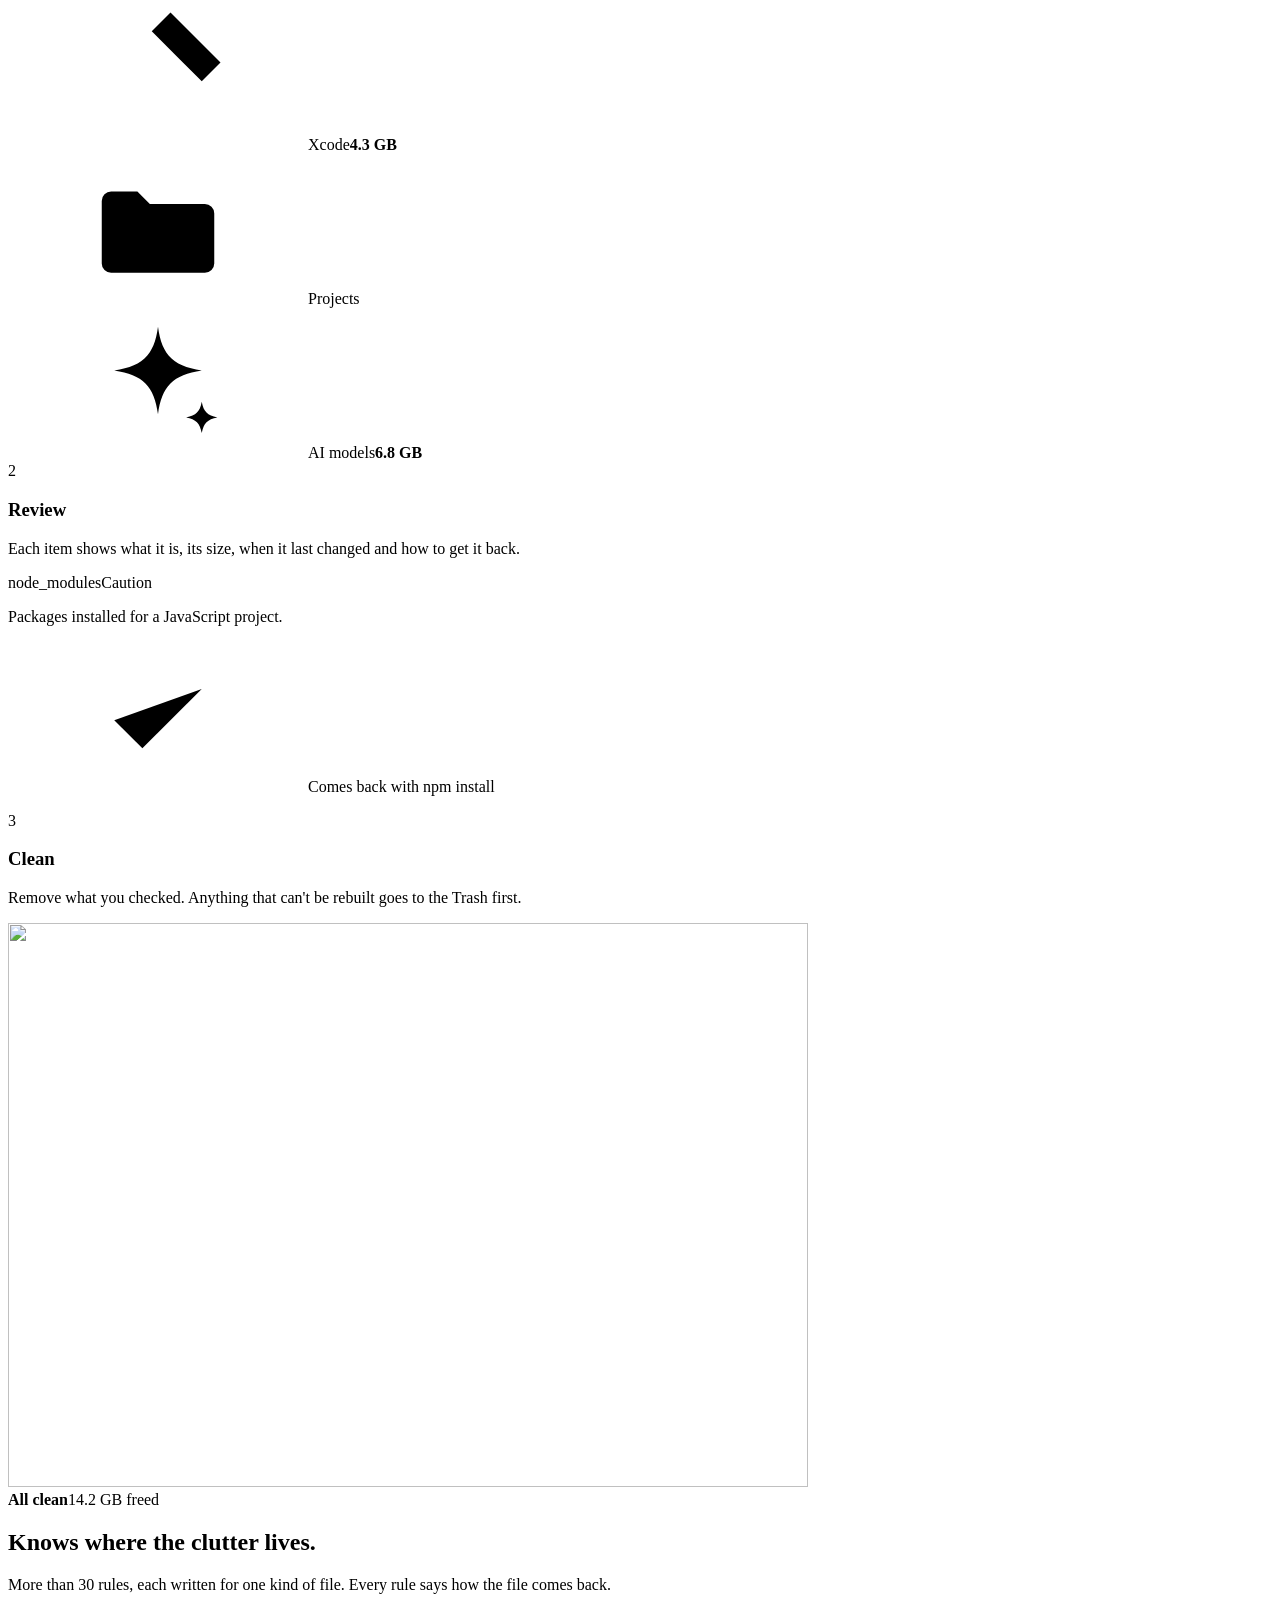
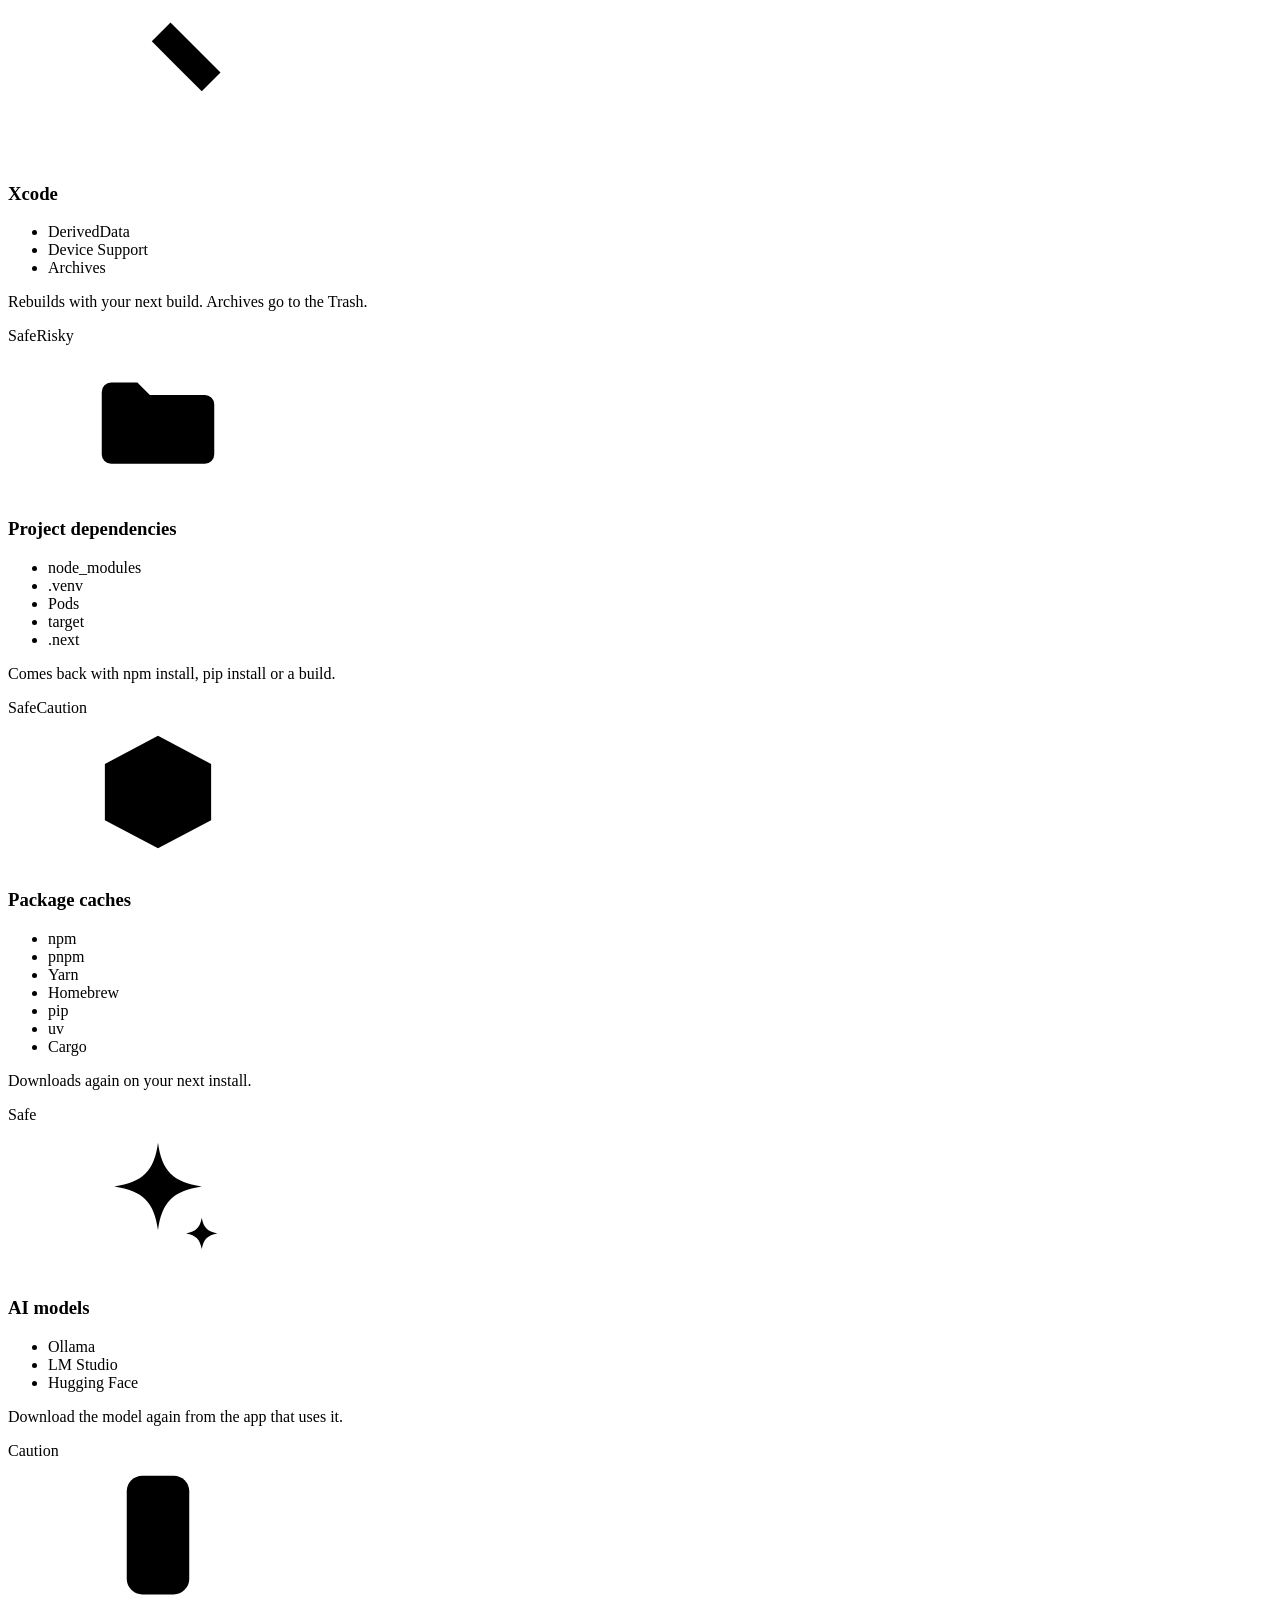
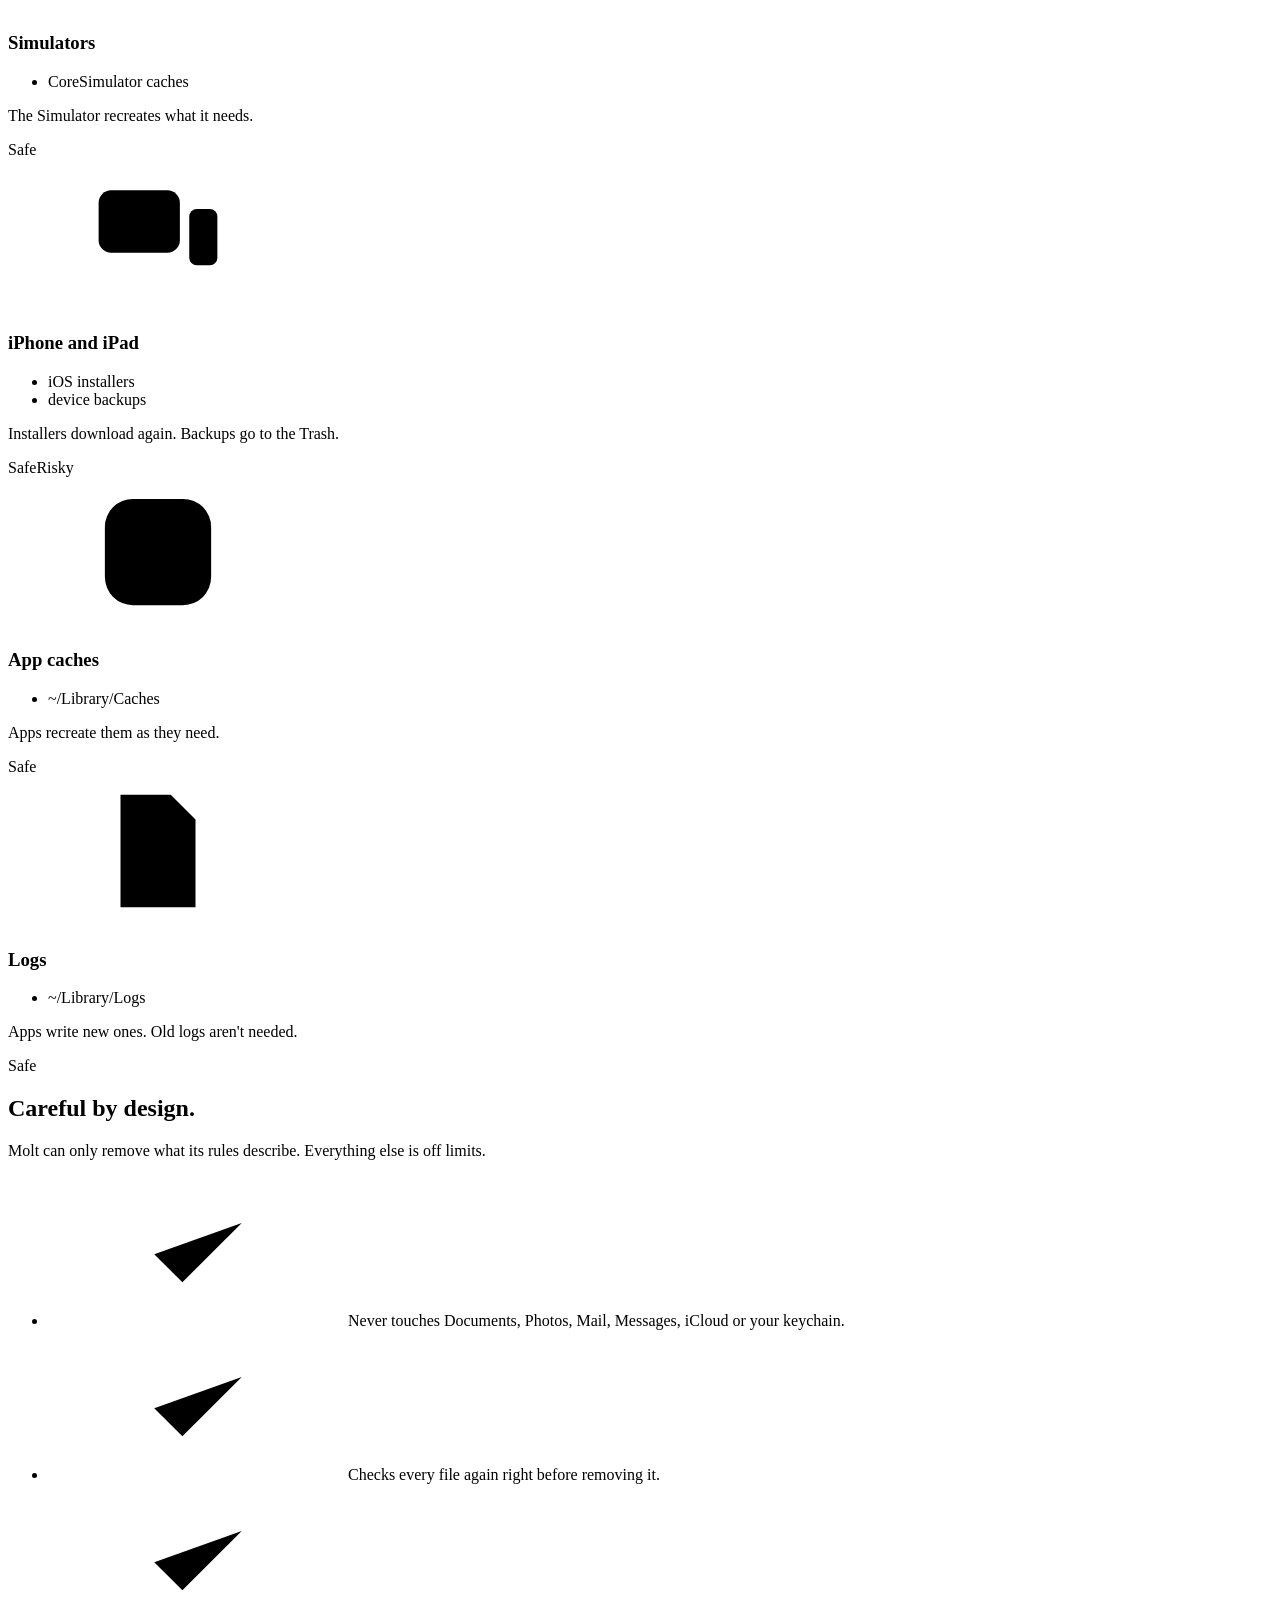
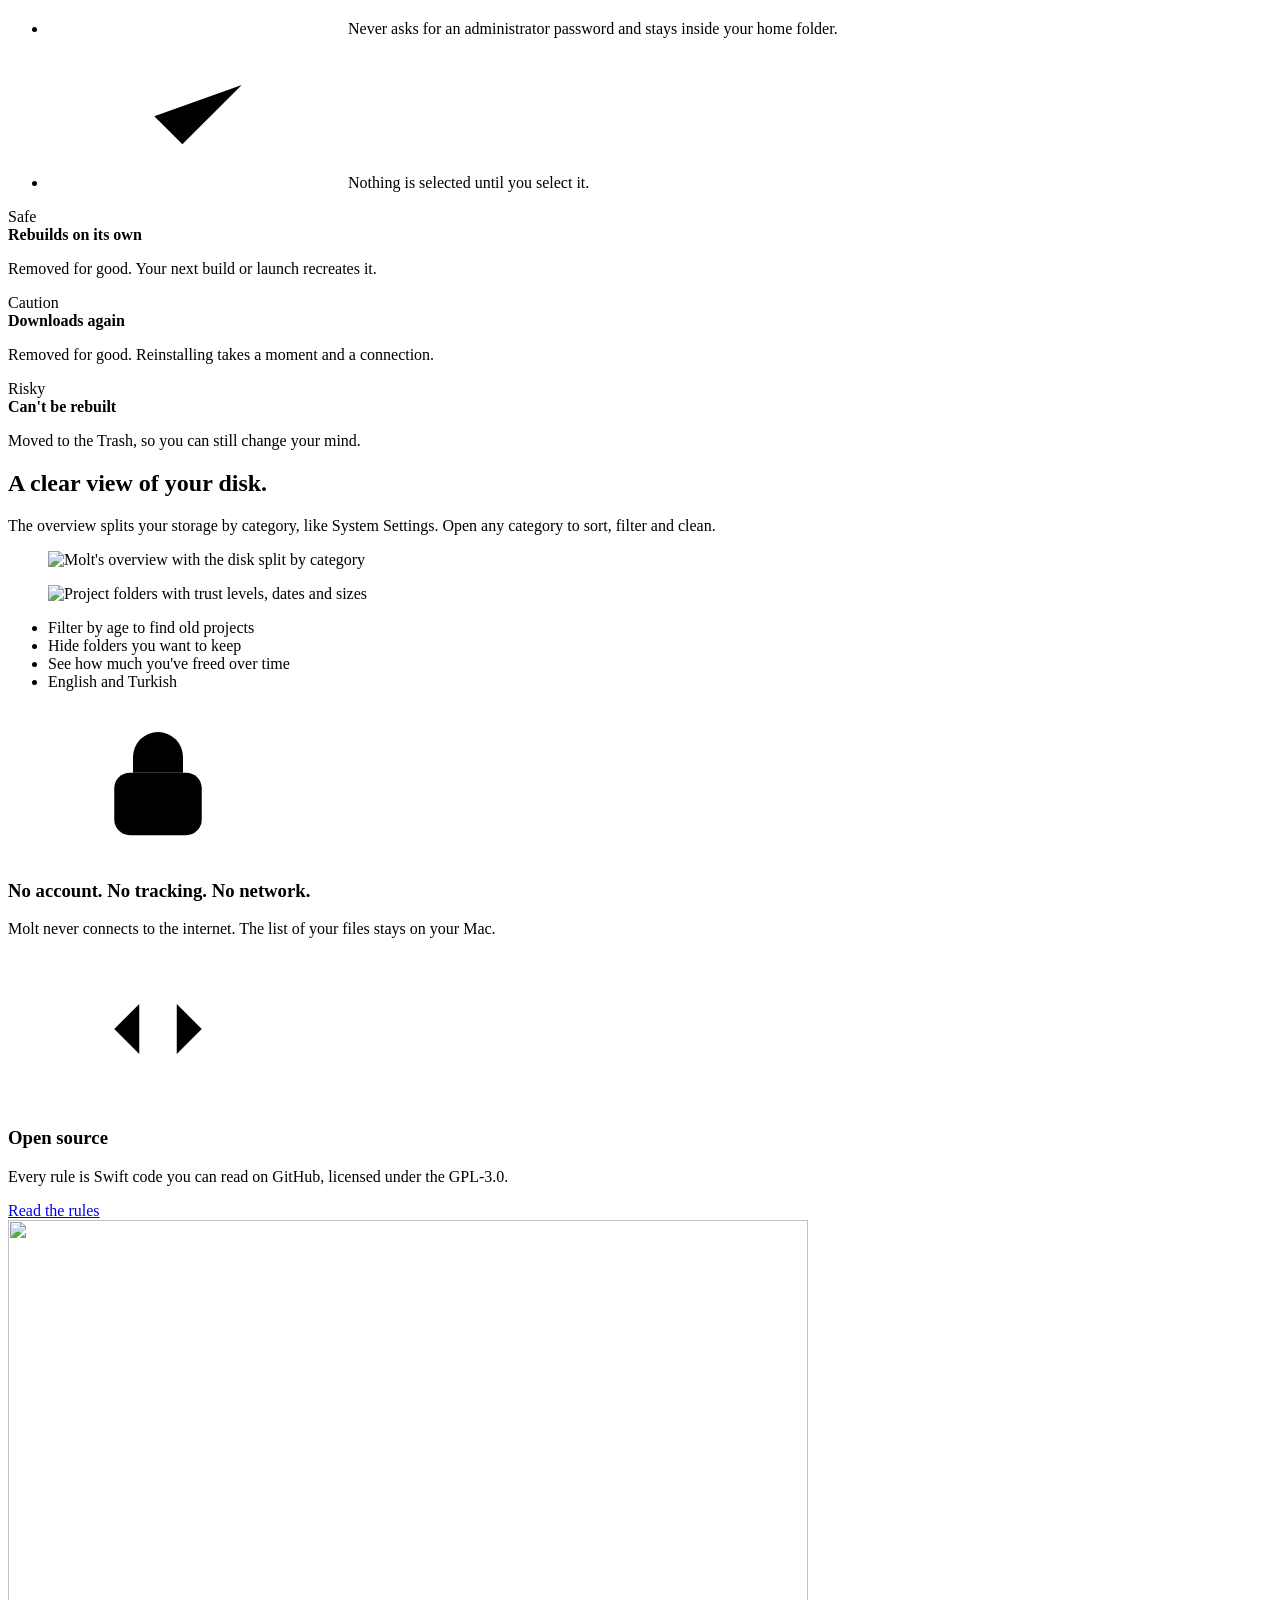
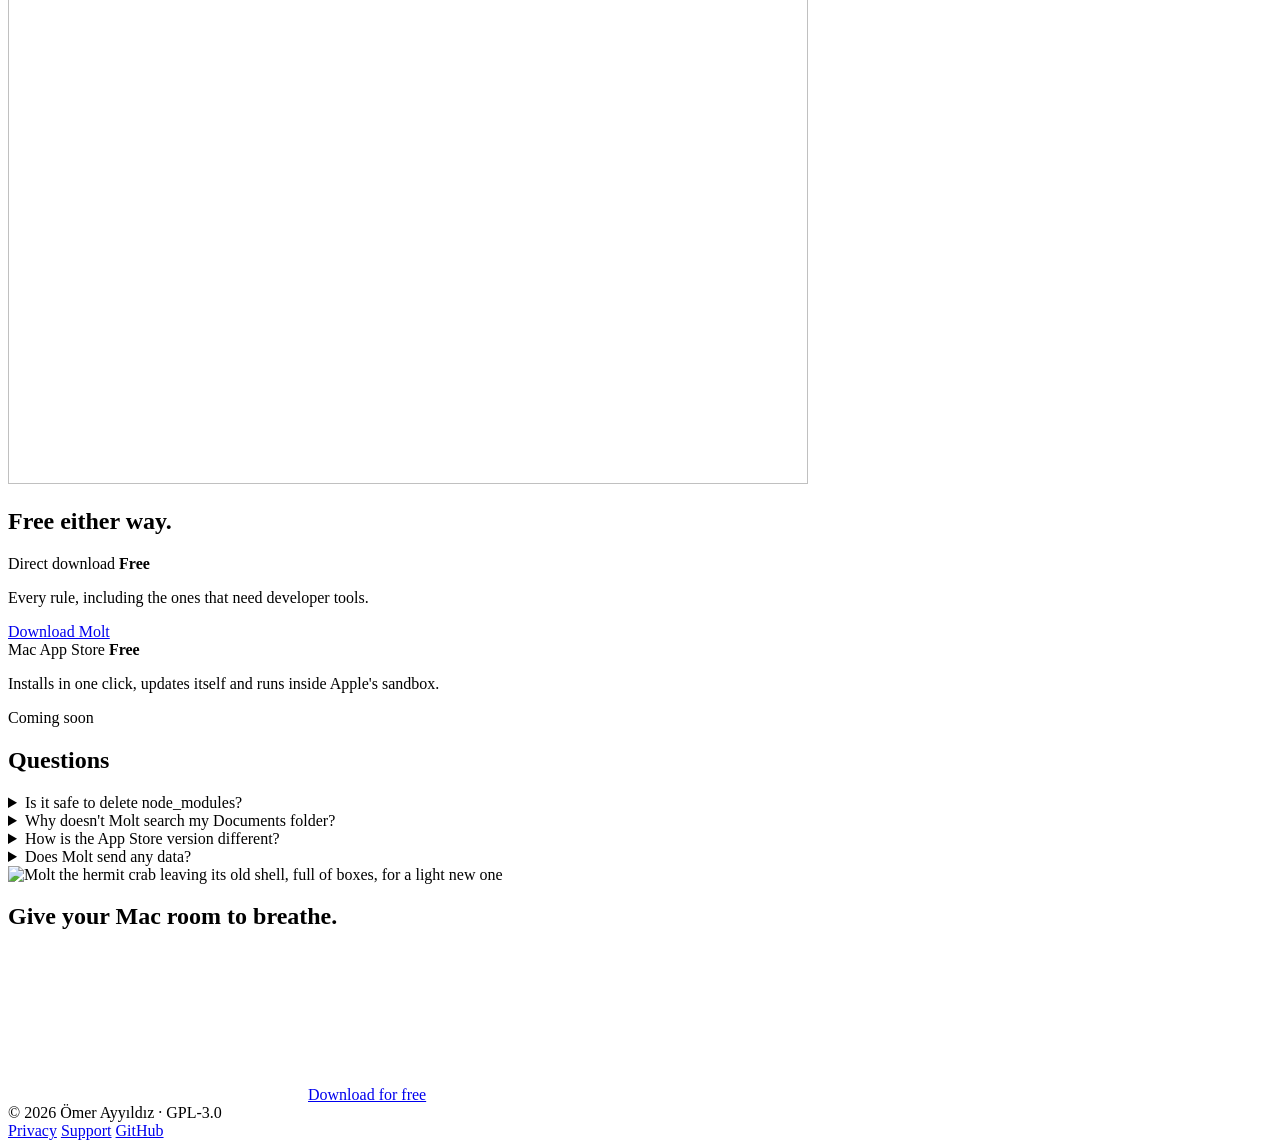
==== commit 7101b9c4: "Make Molt free on the App Store; design the DMG window Remove the price and support wording from the" ====
--- a/website/index.html
+++ b/website/index.html
@@ -47,7 +47,7 @@
       <div class="nav-links">
         <a href="#how" data-i18n="nav.how">How it works</a>
         <a href="#finds" data-i18n="nav.finds">What it finds</a>
-        <a href="#pricing" data-i18n="nav.pricing">Pricing</a>
+        <a href="#versions" data-i18n="nav.versions">Versions</a>
       </div>
       <div class="nav-actions">
         <button class="pill pill-quiet theme-toggle" type="button" aria-label="Switch to dark theme" data-i18n-label="theme.toDark">
@@ -328,11 +328,11 @@
       </div>
     </section>
 
-    <!-- Pricing -->
-    <section id="pricing" class="section">
+    <!-- Versions -->
+    <section id="versions" class="section">
       <div class="section-head reveal">
         <img class="section-crab" src="/assets/crab-heart.webp" width="800" height="864" alt="" loading="lazy">
-        <h2 data-i18n="pricing.title">Free to use. Yours to support.</h2>
+        <h2 data-i18n="versions.title">Free either way.</h2>
       </div>
       <div class="plans">
         <article class="card plan reveal">
@@ -343,8 +343,8 @@
         </article>
         <article class="card plan reveal" style="--d: 1">
           <span class="plan-name">Mac App Store</span>
-          <strong class="plan-price" data-i18n="plan.store.price">$2.99</strong>
-          <p data-i18n="plan.store.text">Installs and updates through the App Store, and your purchase funds development. The sandbox limits it to fewer folders.</p>
+          <strong class="plan-price" data-i18n="plan.free.price">Free</strong>
+          <p data-i18n="plan.store.text">Installs in one click, updates itself and runs inside Apple's sandbox.</p>
           <span class="pill pill-light is-disabled" data-i18n="plan.store.button">Coming soon</span>
         </article>
       </div>
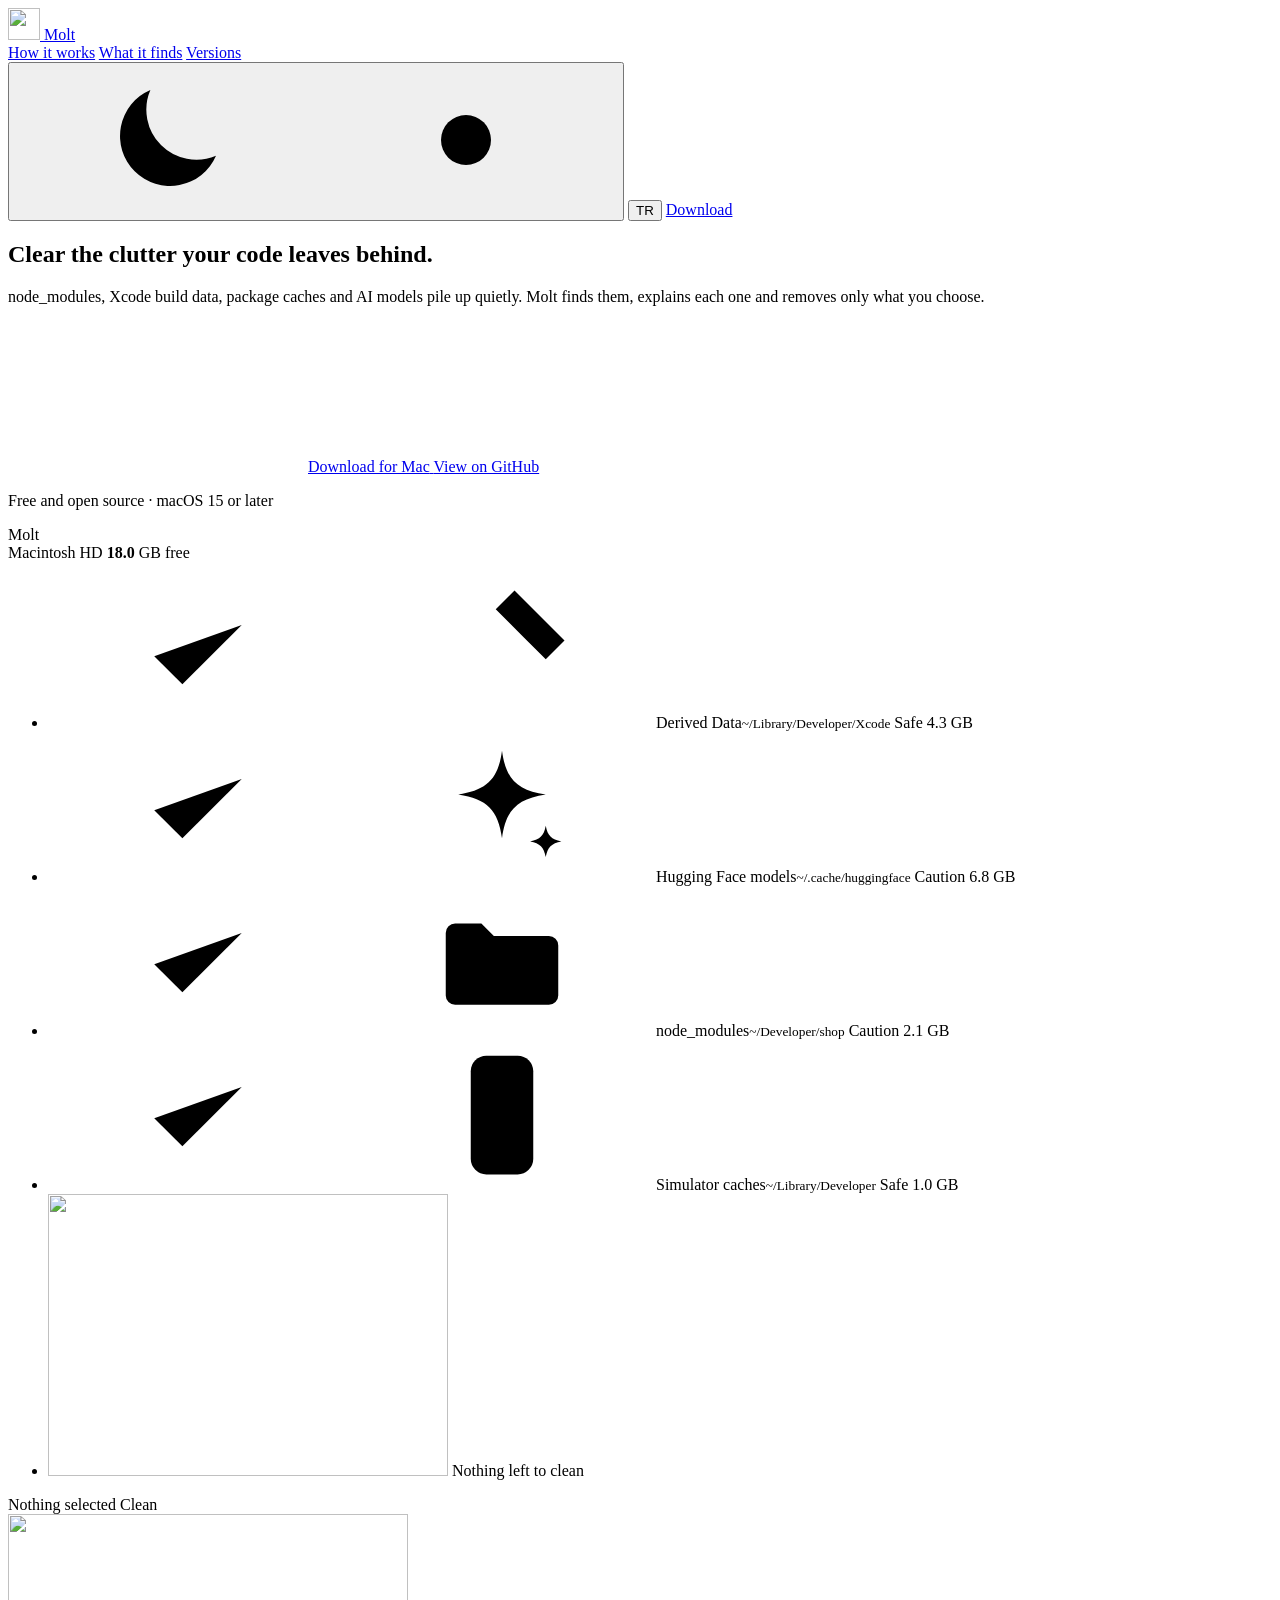
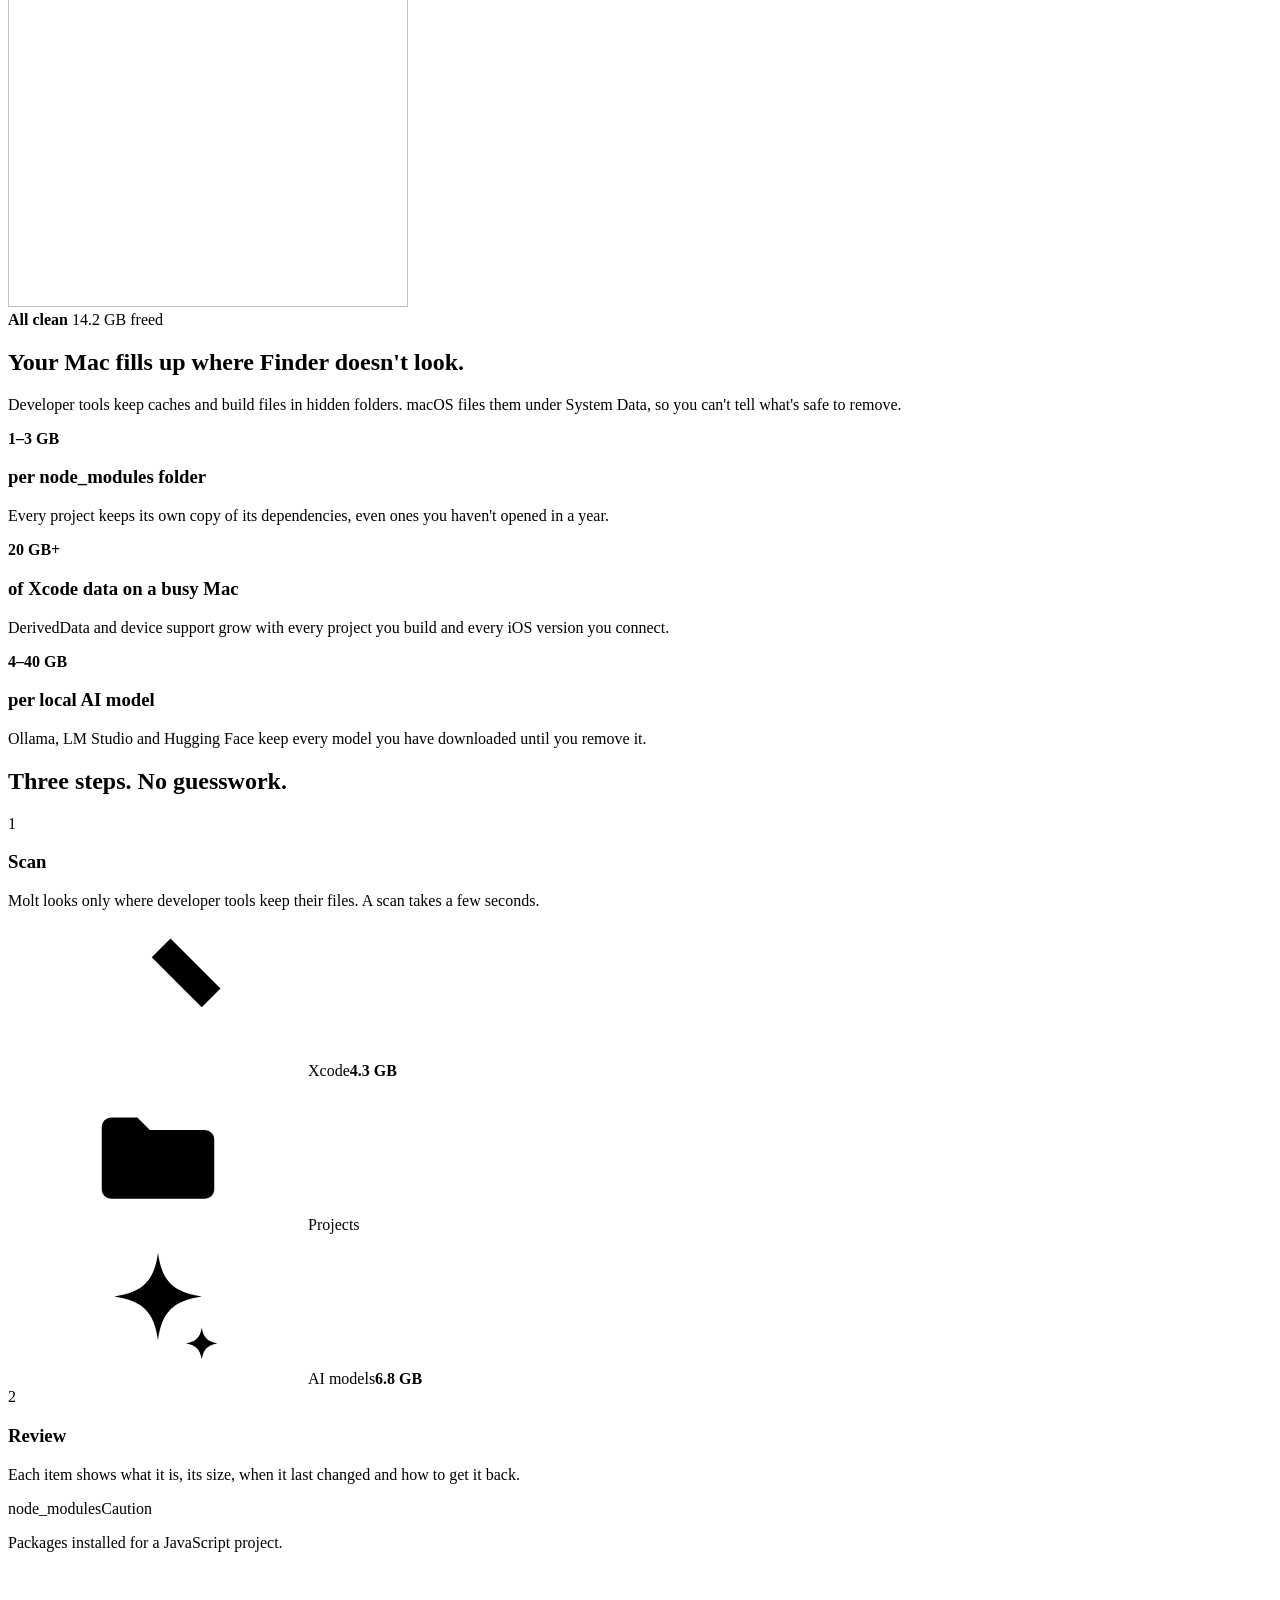
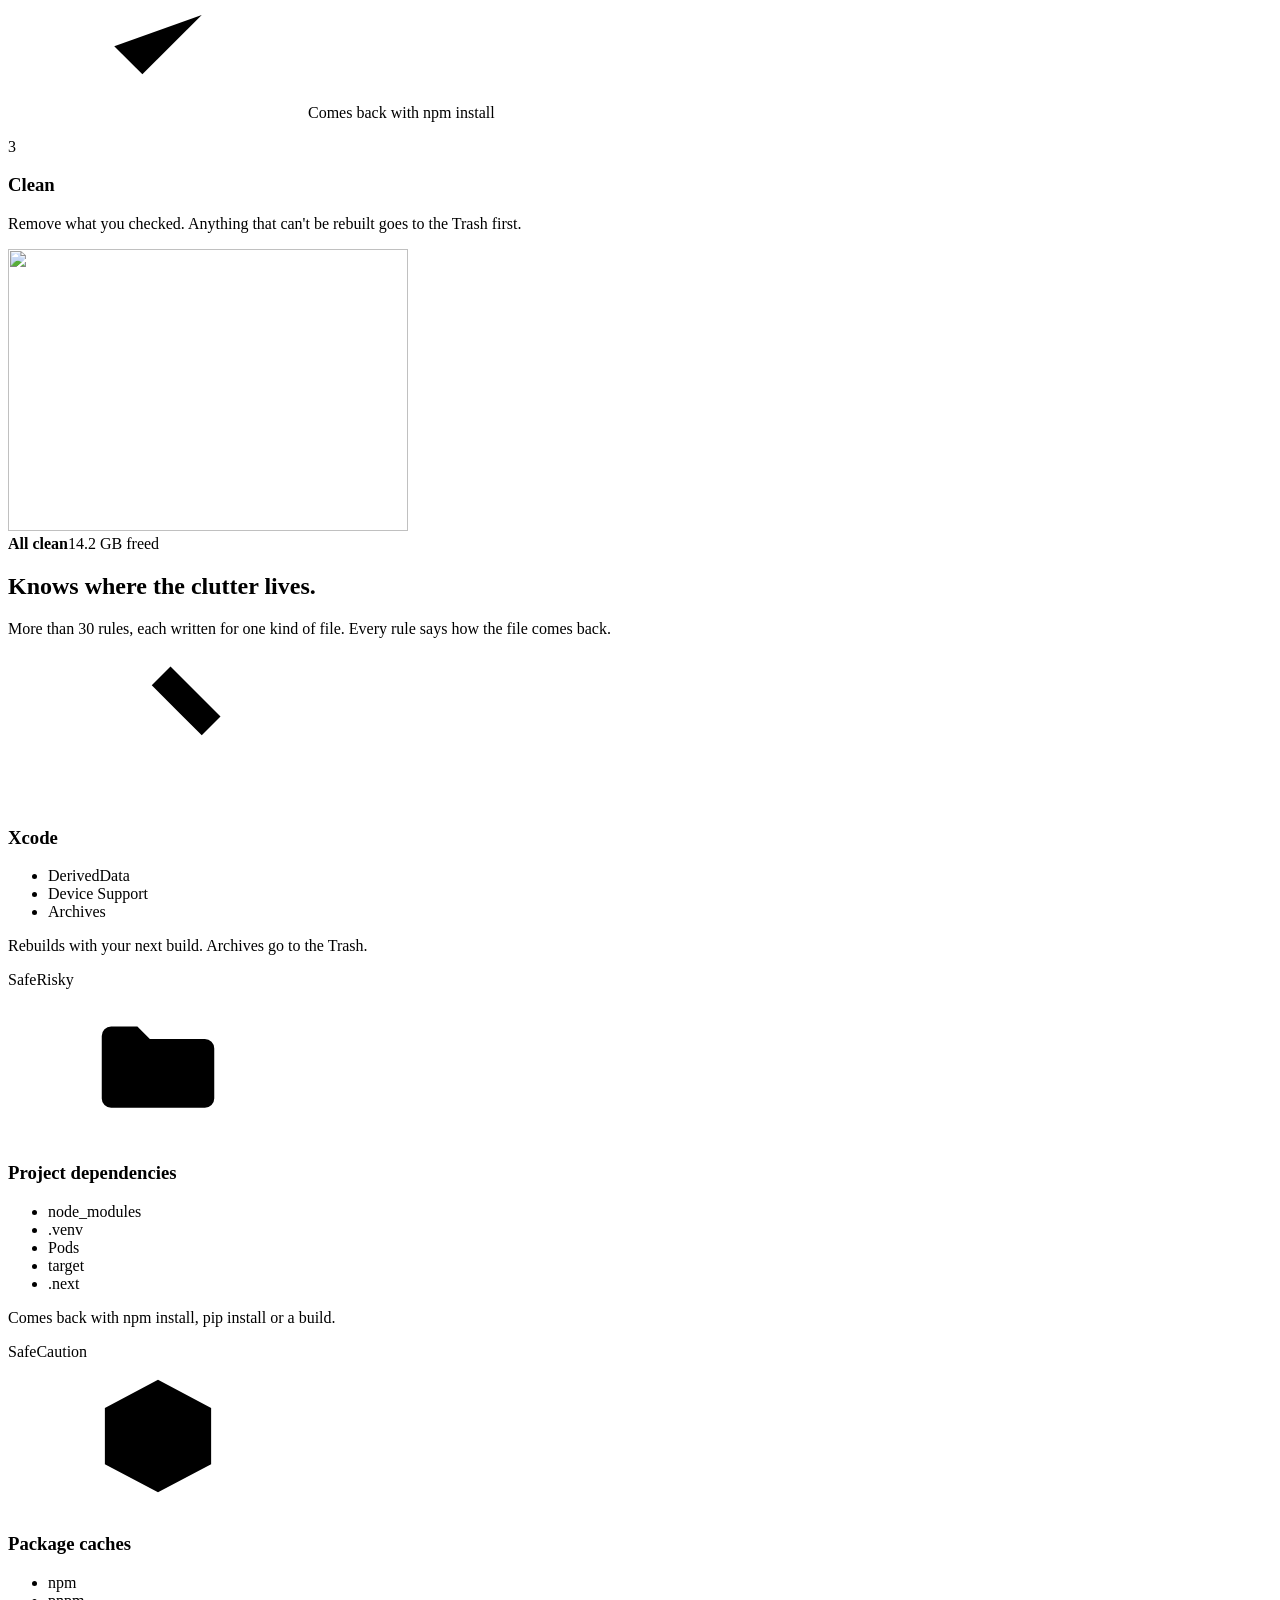
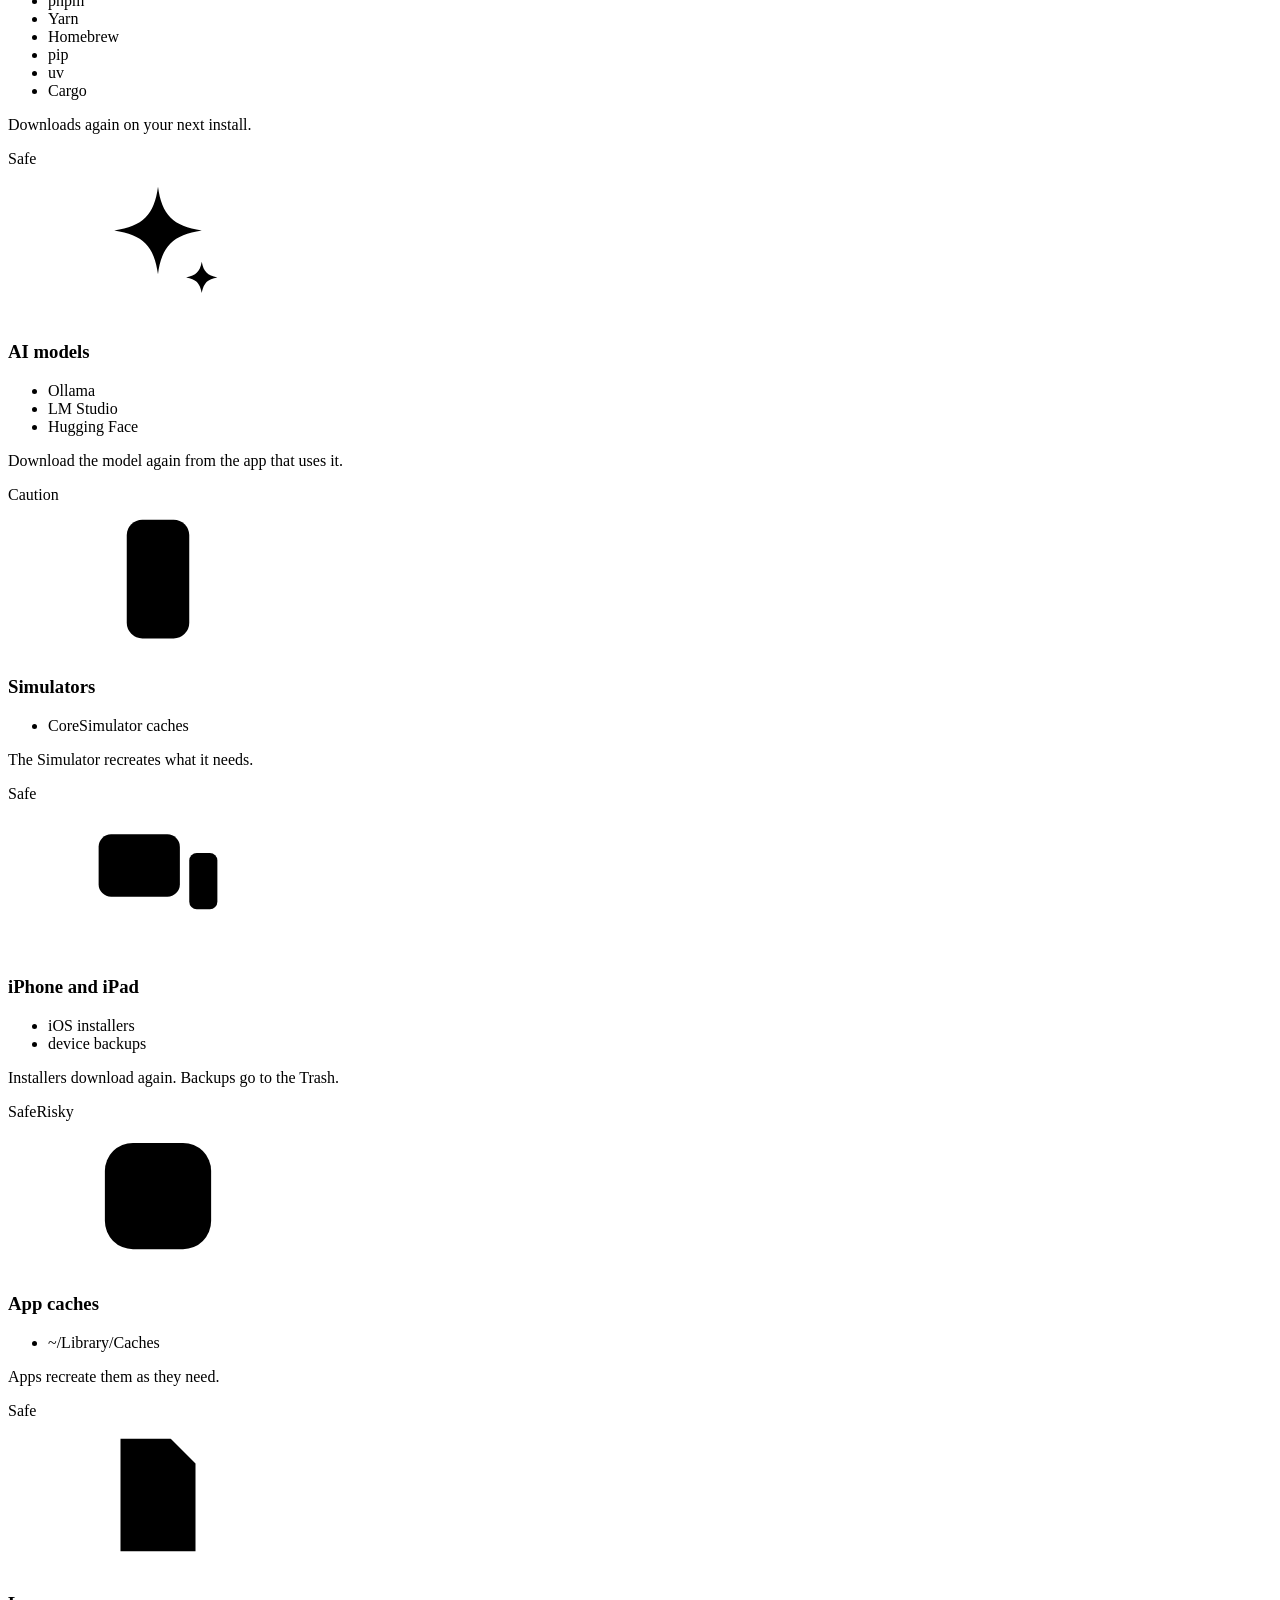
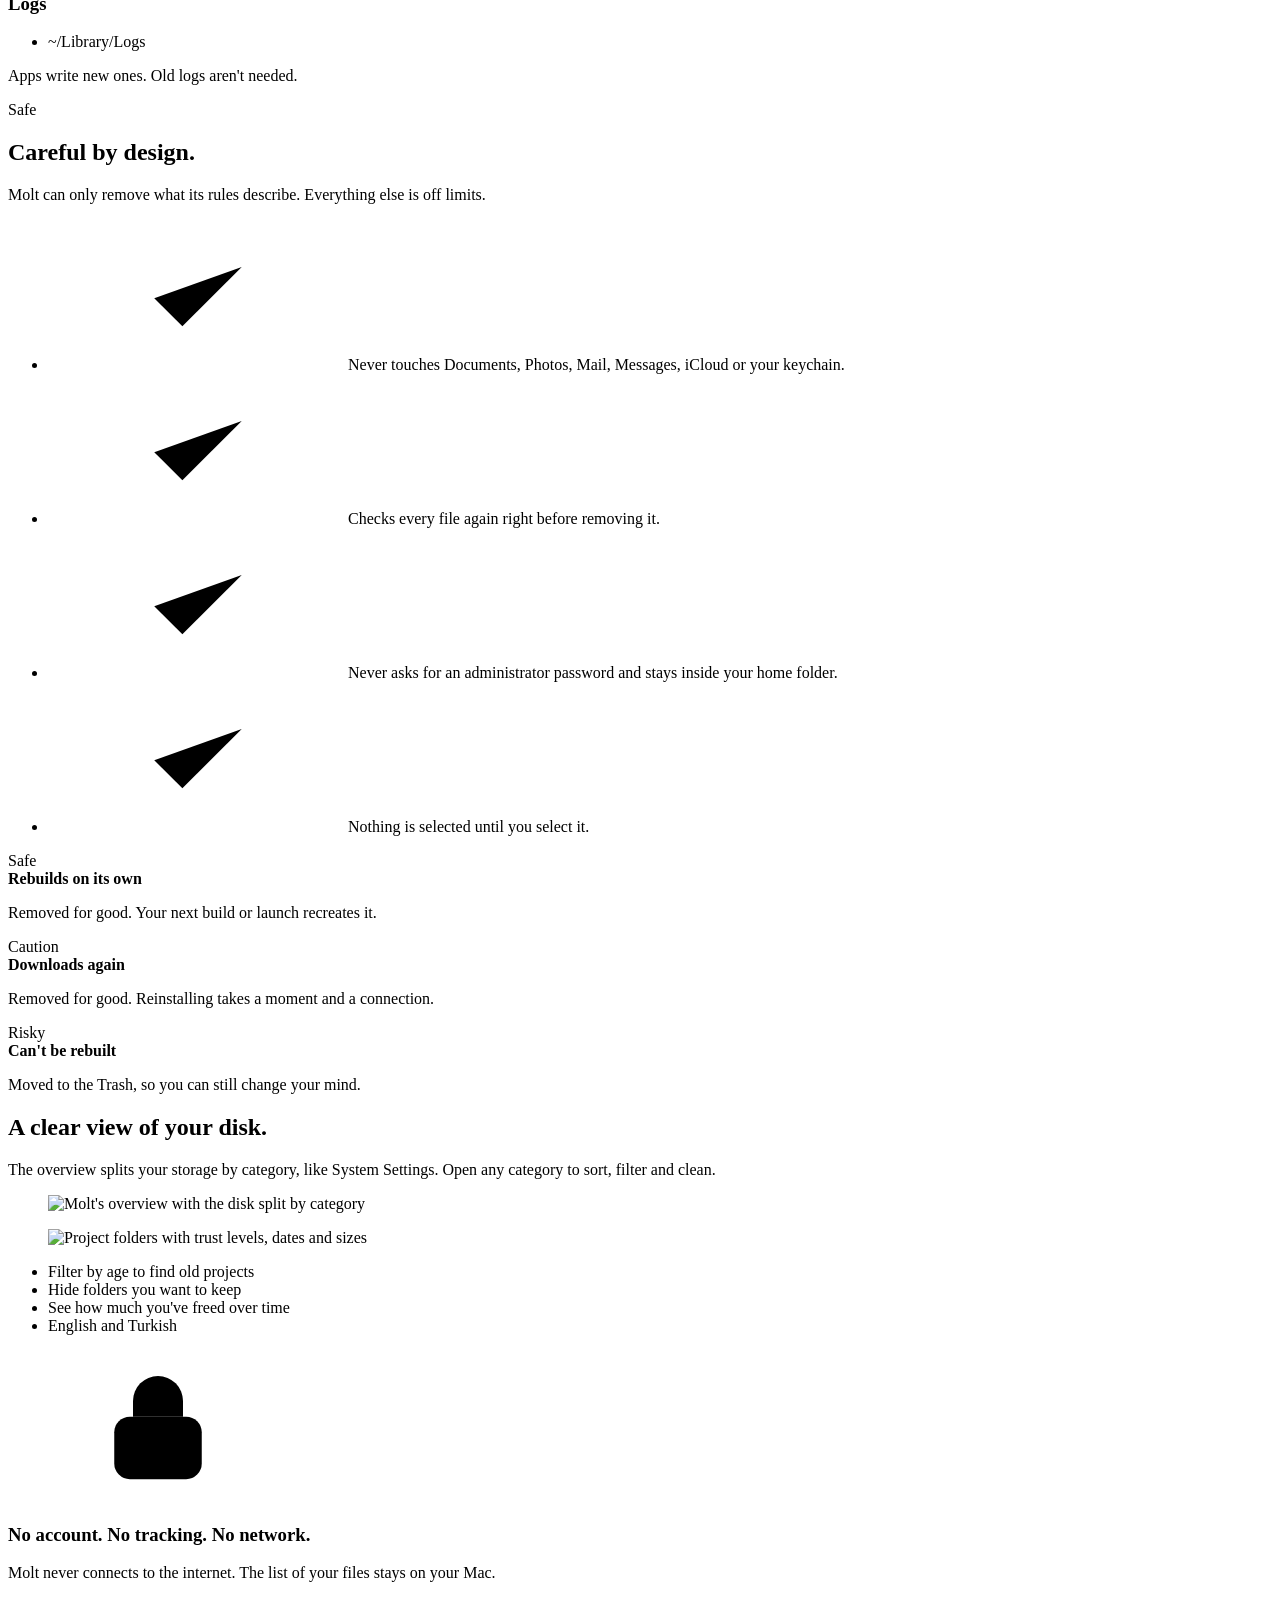
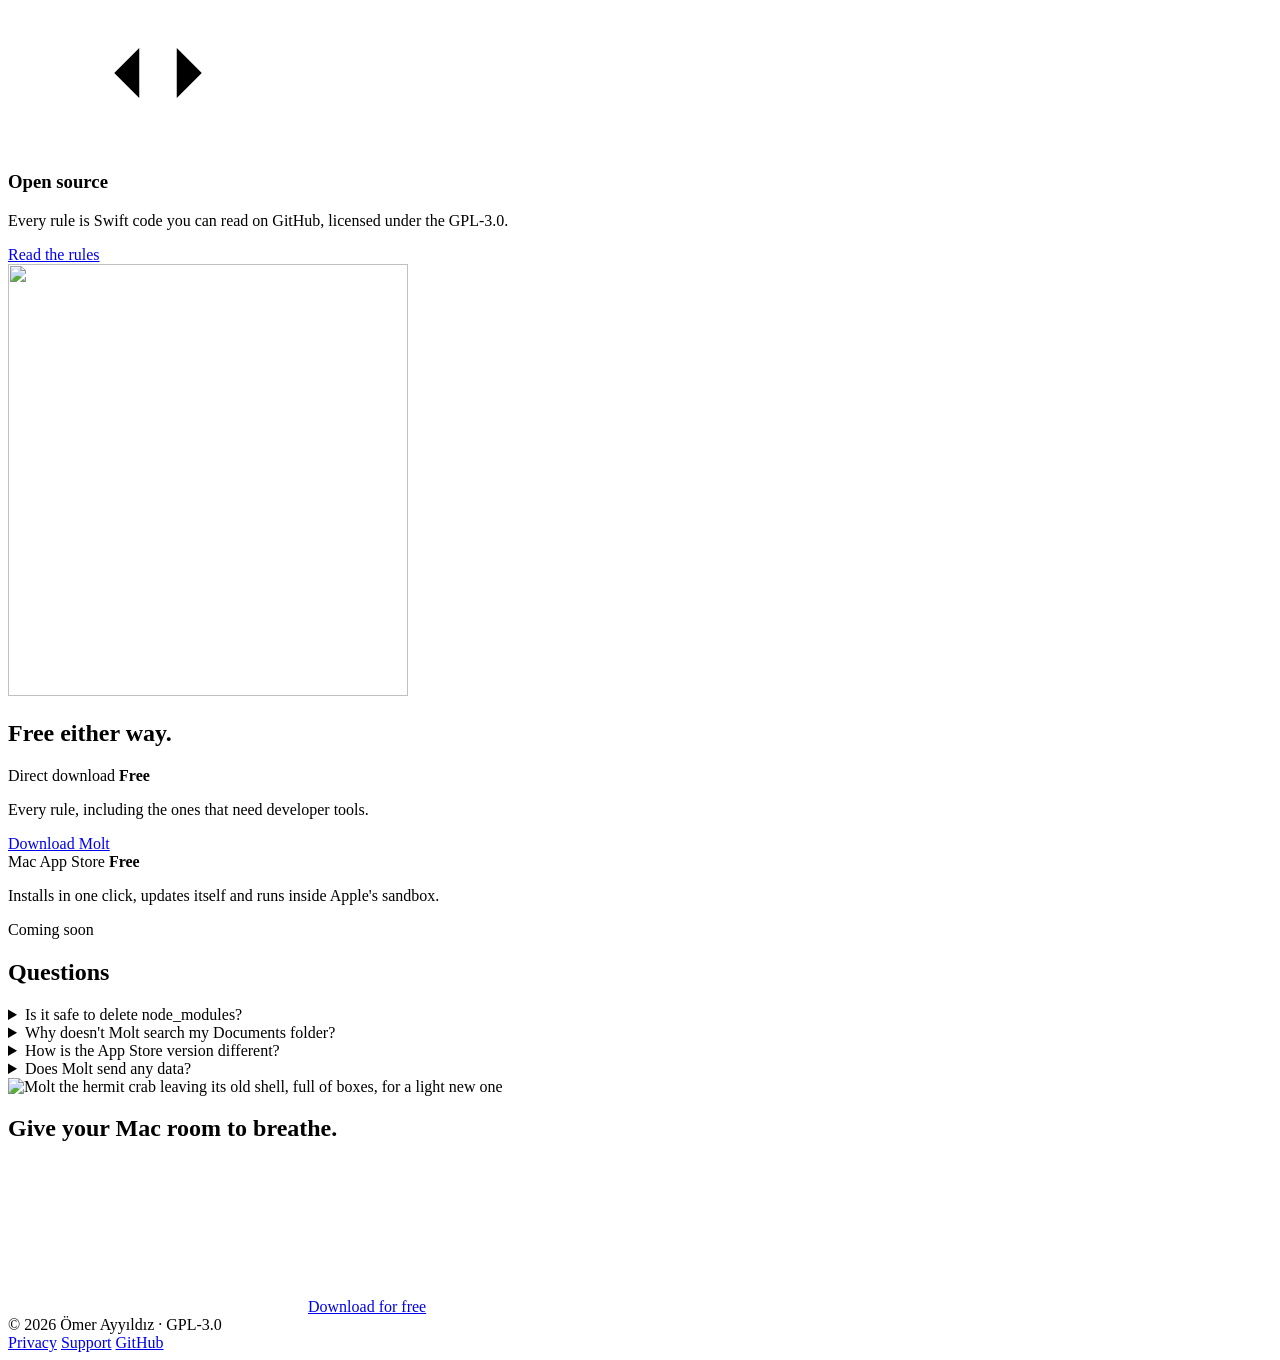
==== commit 6d06ac61: "Serve smaller crab images and add a canonical link Co-Authored-By: Claude Opus 5.5 <noreply@anthropi" ====
--- a/website/index.html
+++ b/website/index.html
@@ -4,6 +4,7 @@
   <meta charset="utf-8">
   <meta name="viewport" content="width=device-width, initial-scale=1">
   <title>Molt · Clear the clutter your code leaves behind</title>
+  <link rel="canonical" href="https://molt.omerayyildiz.com/">
   <meta name="description" content="Molt is a free, open source Mac app that finds node_modules, Xcode build data, package caches, AI models and other files you can rebuild, explains each one and removes only what you choose.">
   <meta name="theme-color" content="#EEF0F3">
   <meta property="og:title" content="Molt · Clear the clutter your code leaves behind">
@@ -117,7 +118,7 @@
               <span class="demo-size" data-gb="1.0">1.0 GB</span>
             </li>
             <li class="demo-empty">
-              <img src="/assets/crab-winking.webp?v=2" width="800" height="564" alt="">
+              <img src="/assets/crab-winking.webp?v=2" width="400" height="282" decoding="async" alt="">
               <span data-i18n="demo.empty">Nothing left to clean</span>
             </li>
           </ul>
@@ -127,7 +128,7 @@
           </div>
         </div>
         <div class="demo-toast">
-          <img src="/assets/crab-celebrating.webp?v=2" width="800" height="785" alt="">
+          <img src="/assets/crab-celebrating.webp?v=2" width="400" height="393" decoding="async" alt="">
           <div>
             <strong data-i18n="demo.done">All clean</strong>
             <span data-demo-freed>14.2 GB freed</span>
@@ -192,7 +193,7 @@
           <p data-i18n="step.clean.text">Remove what you checked. Anything that can't be rebuilt goes to the Trash first.</p>
           <div class="step-art">
             <div class="freed">
-              <img src="/assets/crab-winking.webp?v=2" width="800" height="564" alt="" loading="lazy">
+              <img src="/assets/crab-winking.webp?v=2" width="400" height="282" decoding="async" alt="" loading="lazy">
               <div><strong data-i18n="demo.done">All clean</strong><span data-i18n="step.clean.freed">14.2 GB freed</span></div>
             </div>
           </div>
@@ -331,7 +332,7 @@
     <!-- Versions -->
     <section id="versions" class="section">
       <div class="section-head reveal">
-        <img class="section-crab" src="/assets/crab-heart.webp" width="800" height="864" alt="" loading="lazy">
+        <img class="section-crab" src="/assets/crab-heart.webp" width="400" height="432" decoding="async" alt="" loading="lazy">
         <h2 data-i18n="versions.title">Free either way.</h2>
       </div>
       <div class="plans">
@@ -378,7 +379,7 @@
     <!-- Closing -->
     <section class="section">
       <div class="card closing reveal">
-        <img src="/assets/mascot-scene.webp?v=2" width="800" height="606" loading="lazy"
+        <img src="/assets/mascot-scene.webp?v=2" width="800" height="606" decoding="async" loading="lazy"
              alt="Molt the hermit crab leaving its old shell, full of boxes, for a light new one" data-i18n-alt="closing.alt">
         <h2 data-i18n="closing.title">Give your Mac room to breathe.</h2>
         <a class="pill pill-dark pill-large" data-download href="https://github.com/omerayyildiz/Molt/releases/latest/download/Molt.dmg">
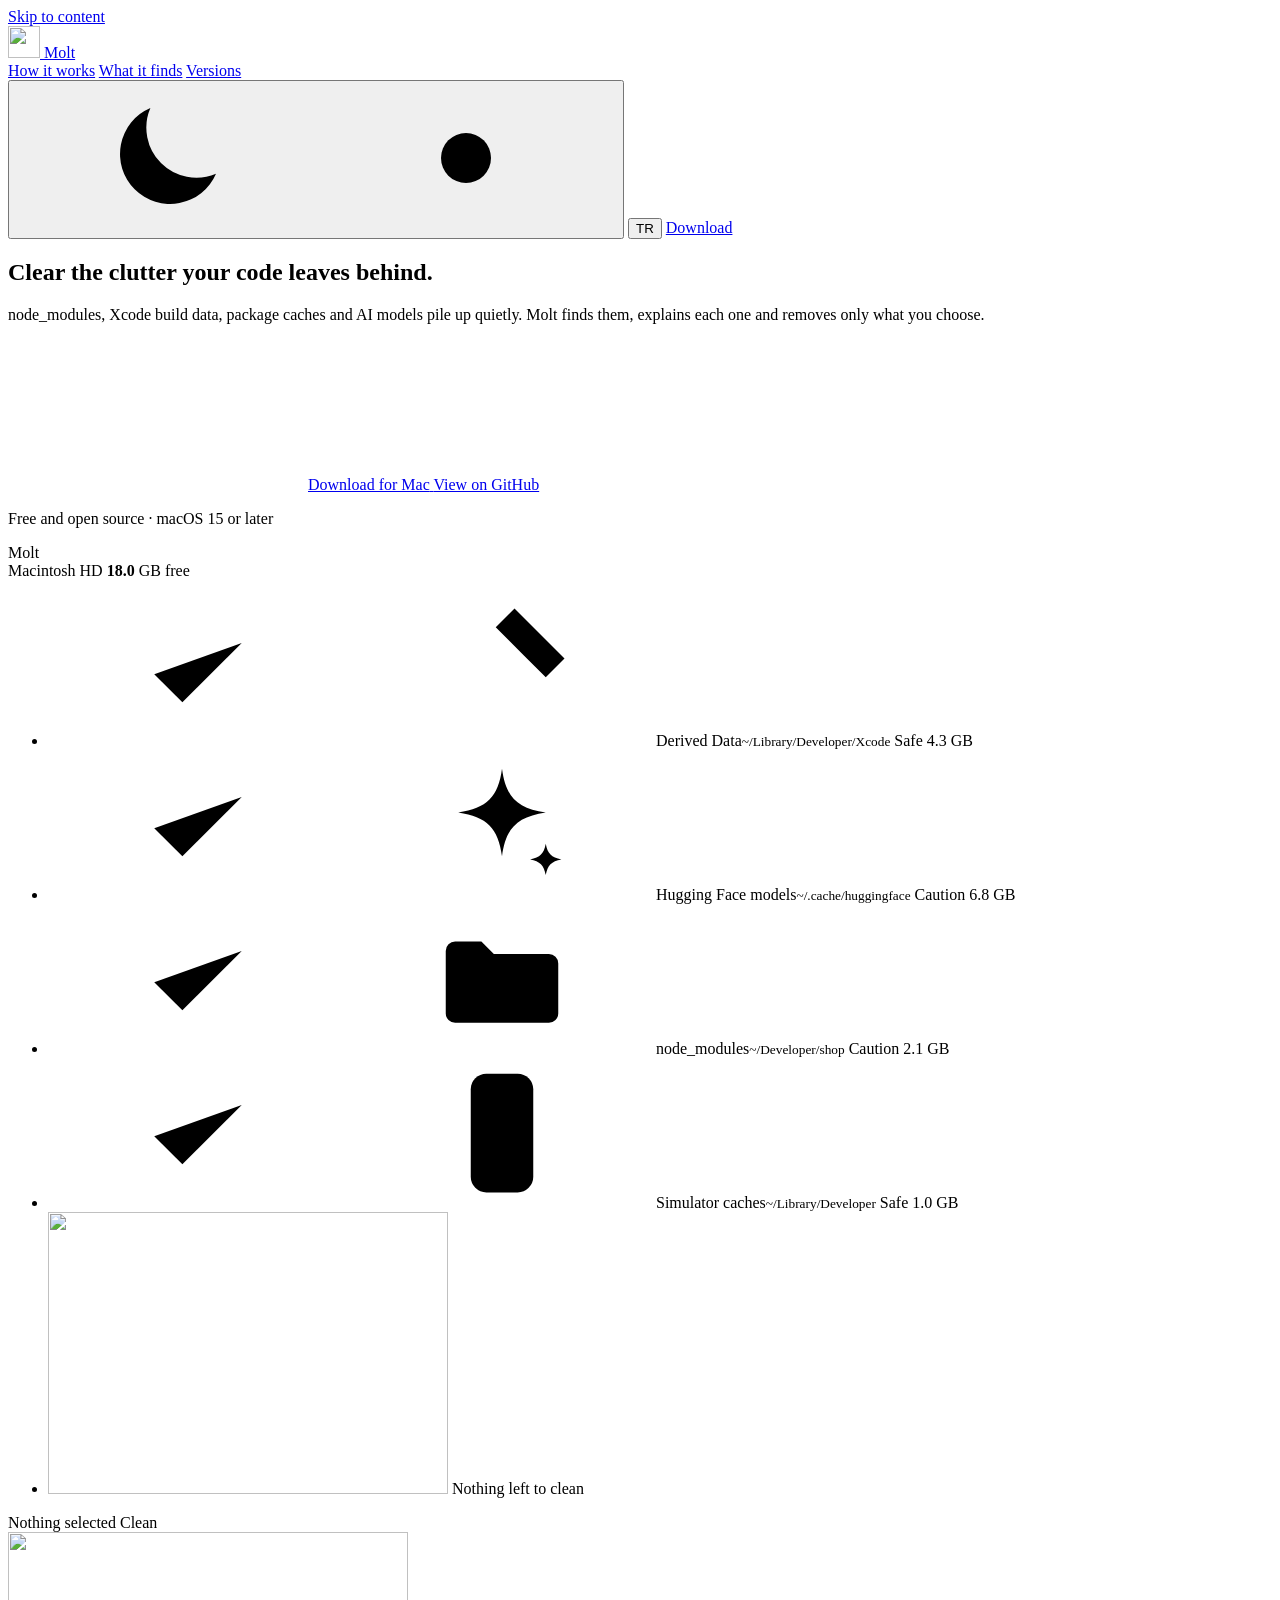
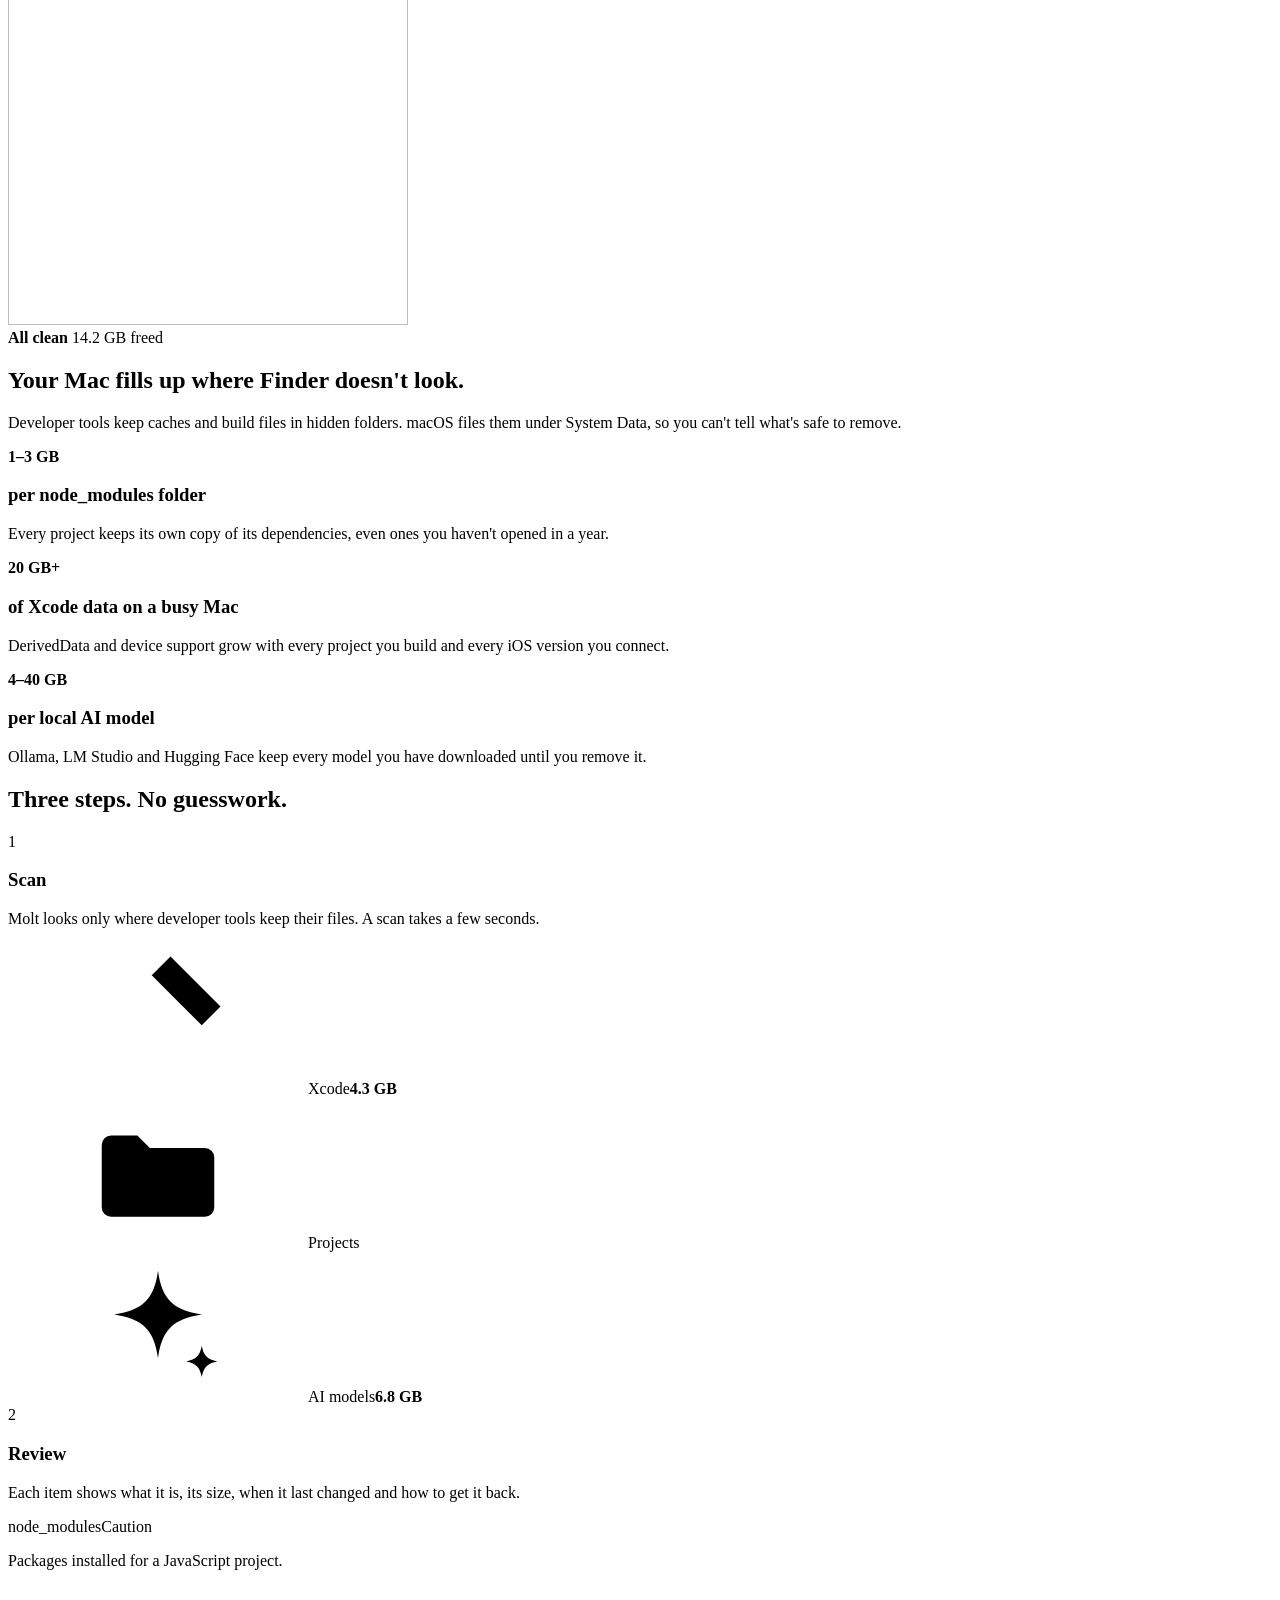
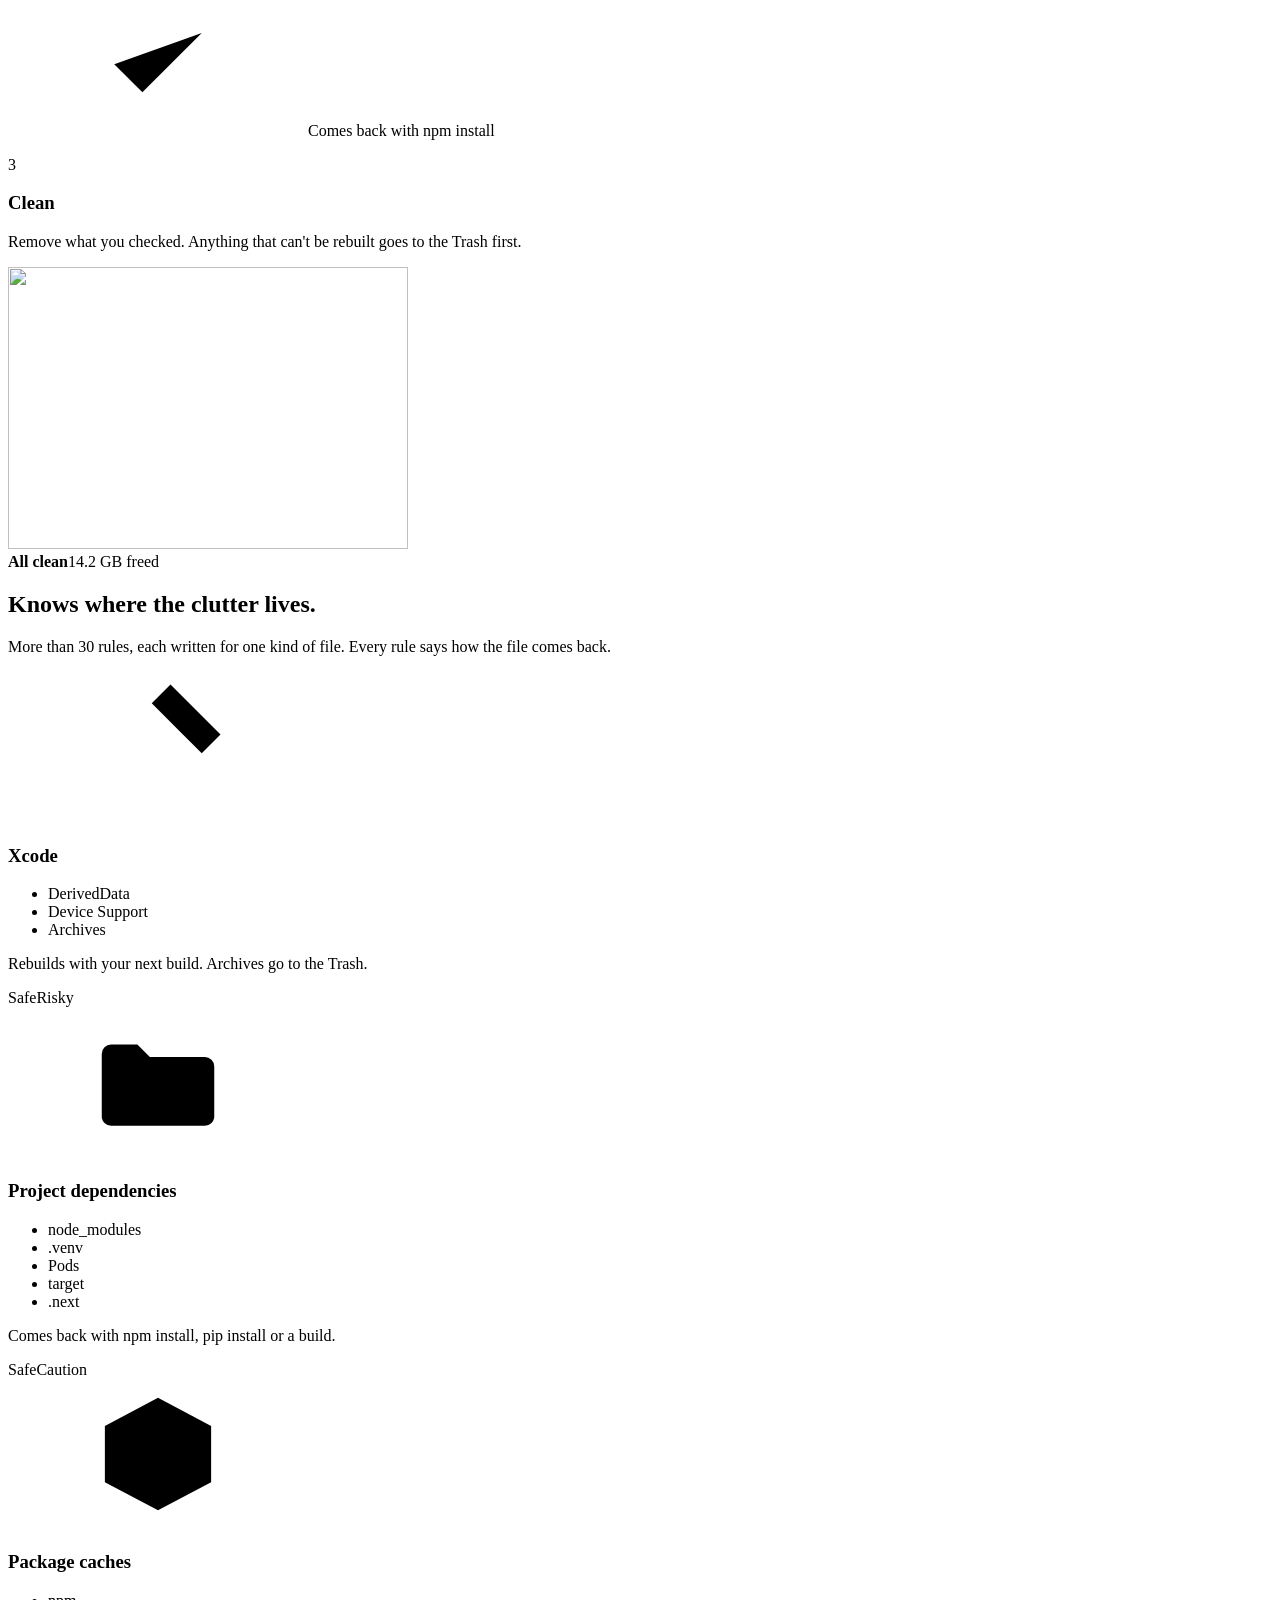
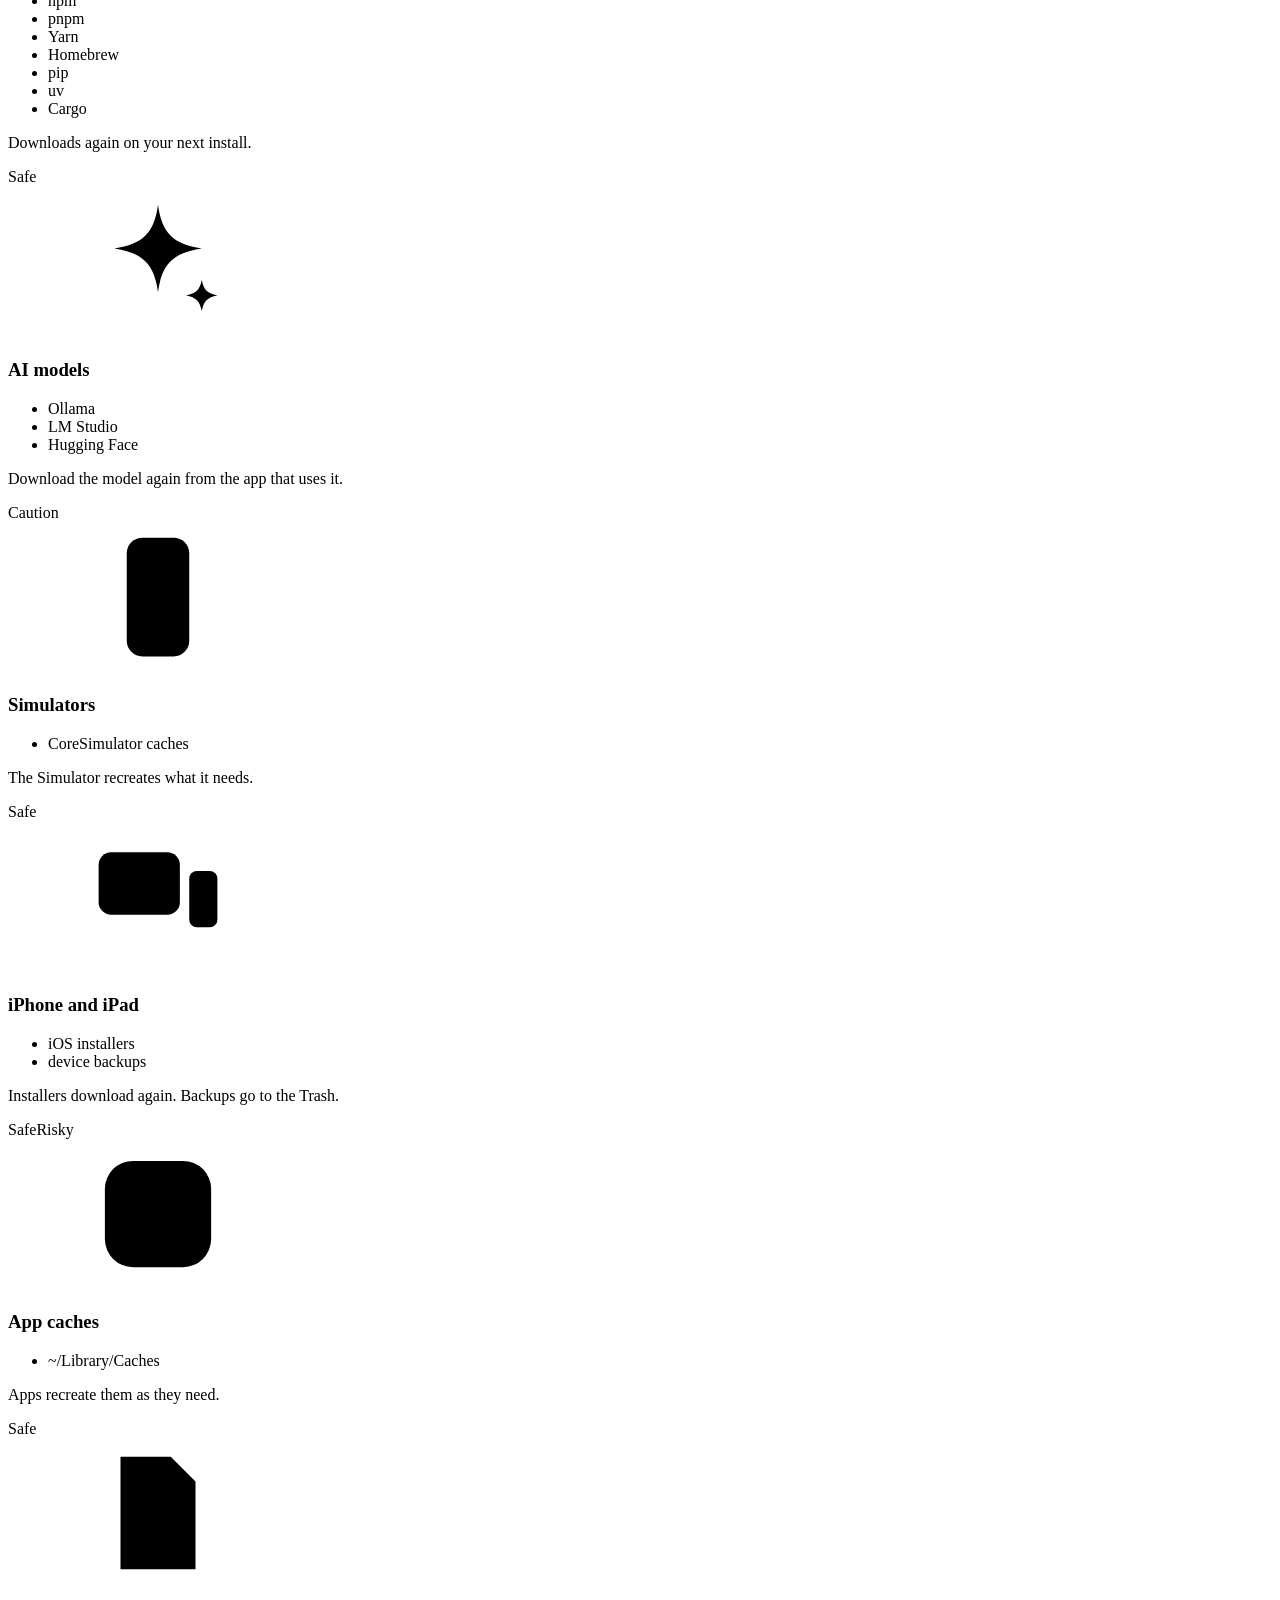
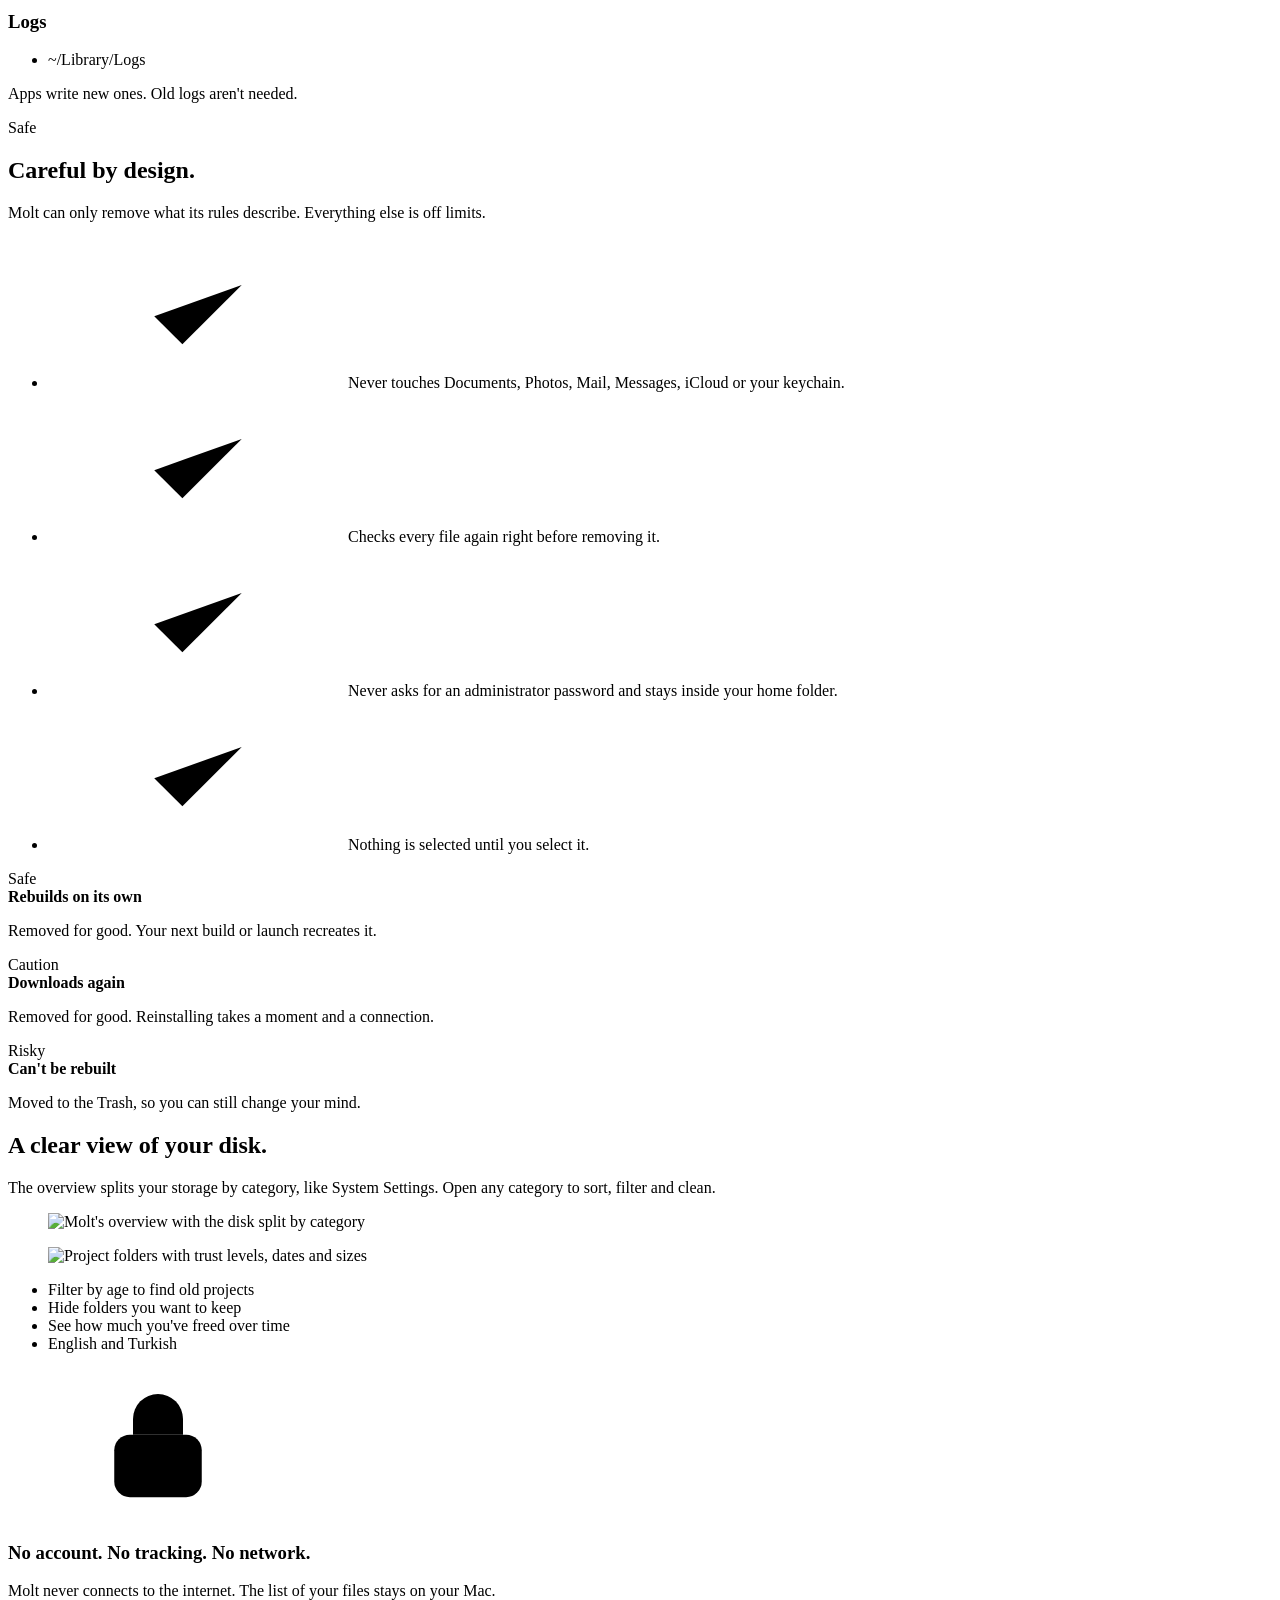
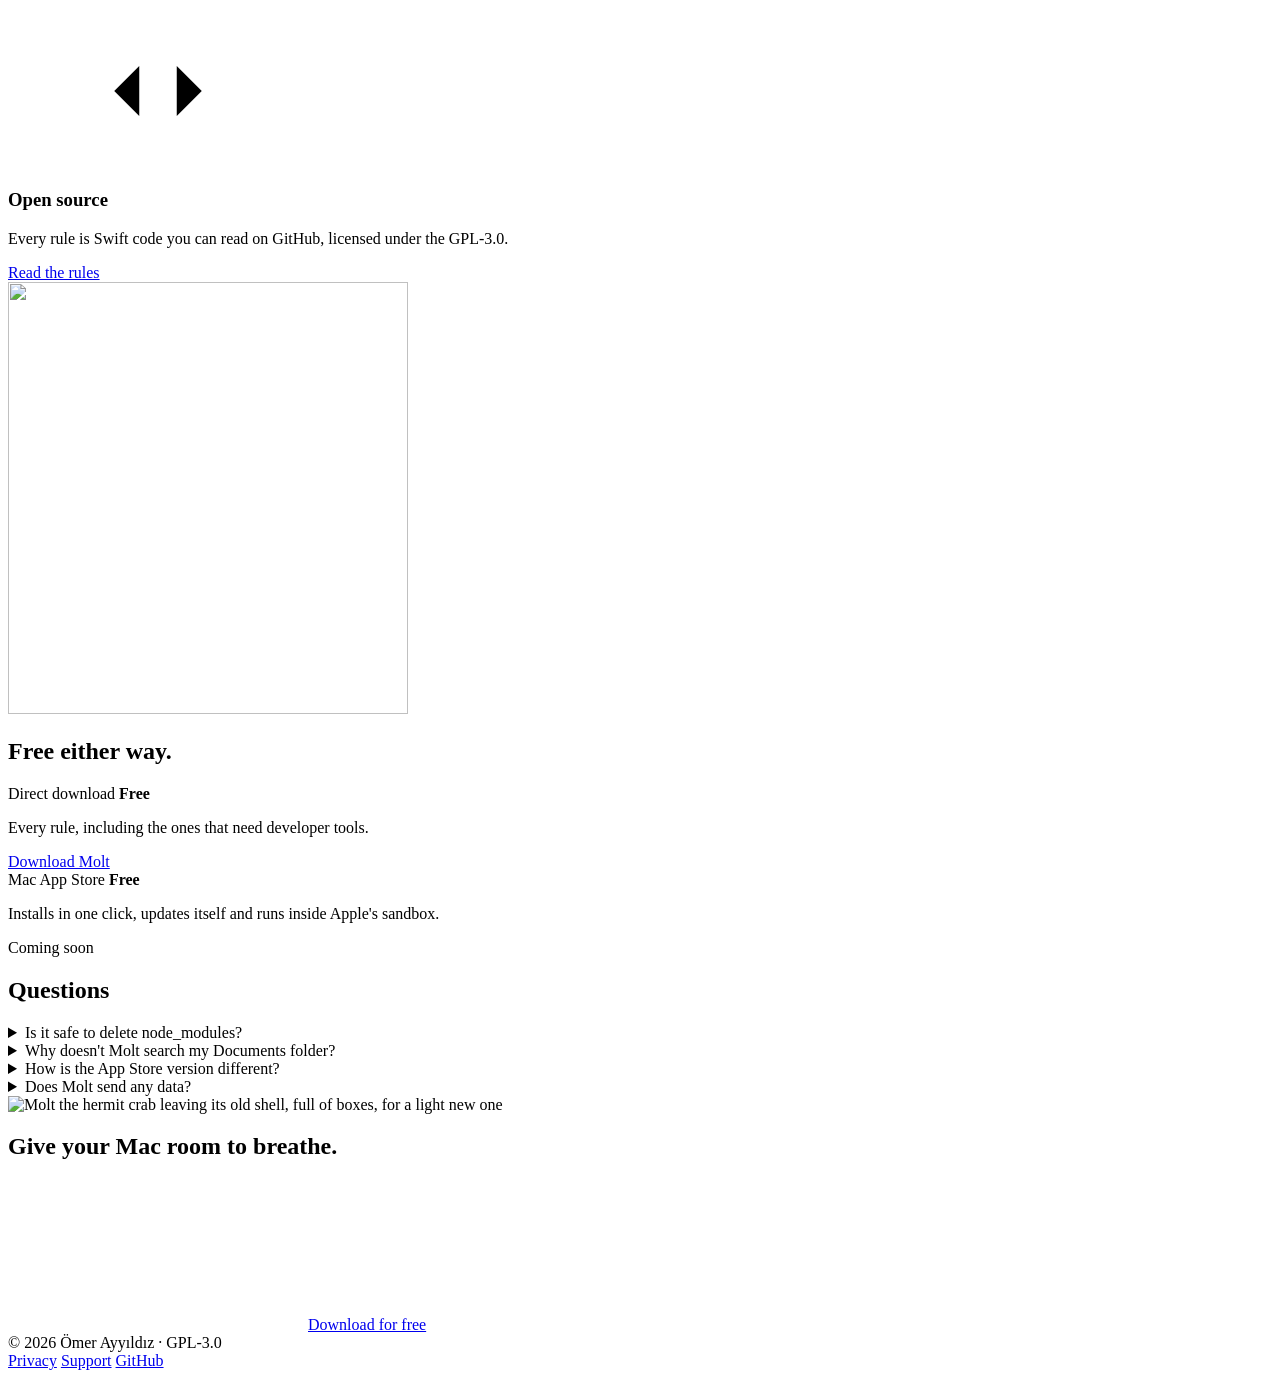
==== commit f9c04430: "Improve the website's SEO and accessibility Add robots.txt, a sitemap, structured data and missing p" ====
--- a/website/index.html
+++ b/website/index.html
@@ -10,14 +10,18 @@
   <meta property="og:title" content="Molt · Clear the clutter your code leaves behind">
   <meta property="og:description" content="A free, open source Mac app for developers. See what each file is before anything is removed.">
   <meta property="og:image" content="https://molt.omerayyildiz.com/assets/og-image.png">
-  <meta property="og:url" content="https://molt.omerayyildiz.com">
+  <meta property="og:url" content="https://molt.omerayyildiz.com/">
+  <meta property="og:type" content="website">
+  <meta property="og:site_name" content="Molt">
   <meta name="twitter:card" content="summary_large_image">
   <link rel="icon" type="image/png" href="/assets/favicon.png">
   <link rel="apple-touch-icon" href="/assets/apple-touch-icon.png">
   <script>
+    document.documentElement.classList.add("js");
     try { const theme = localStorage.getItem("theme"); if (theme) document.documentElement.dataset.theme = theme; } catch {}
   </script>
   <link rel="stylesheet" href="/styles.css">
+  <script type="application/ld+json">{"@context": "https://schema.org", "@type": "SoftwareApplication", "name": "Molt", "url": "https://molt.omerayyildiz.com/", "description": "A free, open source Mac app that finds rebuildable developer files, explains each one and removes only what you choose.", "applicationCategory": "UtilitiesApplication", "operatingSystem": "macOS 15 or later", "softwareVersion": "1.0", "downloadUrl": "https://github.com/omerayyildiz/Molt/releases/latest/download/Molt.dmg", "image": "https://molt.omerayyildiz.com/assets/apple-touch-icon.png", "license": "https://www.gnu.org/licenses/gpl-3.0.html", "offers": {"@type": "Offer", "price": "0", "priceCurrency": "USD"}, "author": {"@type": "Person", "name": "Ömer Ayyıldız", "url": "https://omerayyildiz.com"}}</script>
 </head>
 <body>
   <!-- Icons used across the page, drawn once and referenced with <use>. -->
@@ -39,6 +43,7 @@
     <symbol id="i-trash" viewBox="0 0 24 24"><path d="M4 7h16M10 11v6M14 11v6M6 7l1 13h10l1-13M9 7V4h6v3"/></symbol>
   </svg>
 
+  <a class="skip-link" href="#main" data-i18n="skip">Skip to content</a>
   <header class="nav-wrap">
     <nav class="nav" aria-label="Main">
       <a class="brand" href="/">
@@ -60,7 +65,7 @@
     </nav>
   </header>
 
-  <main>
+  <main id="main">
     <!-- Hero: copy and a small Molt window that cleans itself on a loop -->
     <section class="hero">
       <div class="hero-copy">
